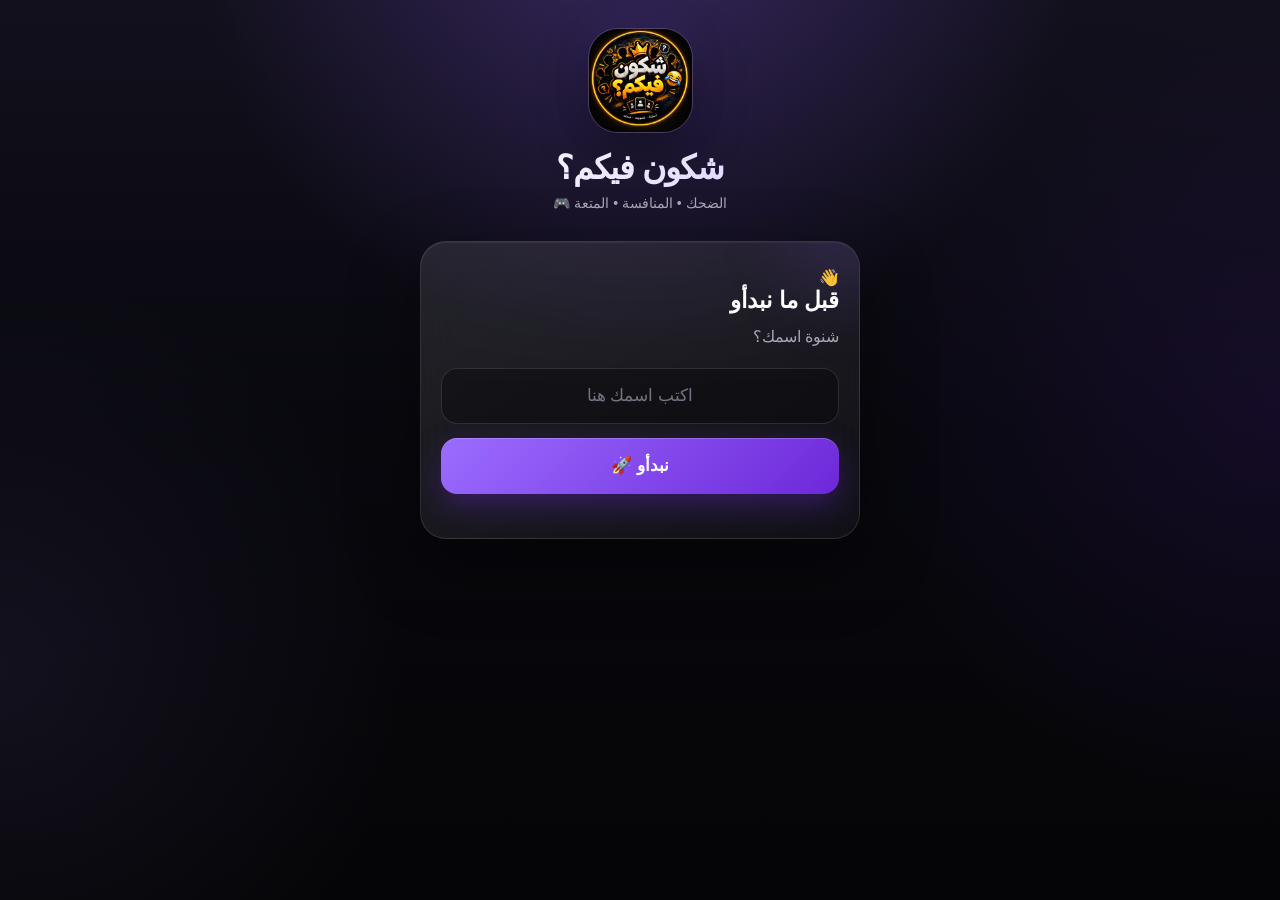
==== index.html @ 0e92b1a0 "Refactor HTML structure and improve readability" ====
<!DOCTYPE html>
<html lang="ar" dir="rtl">

<head>

  <meta charset="UTF-8">

  <meta
    name="viewport"
    content="width=device-width, initial-scale=1.0"
  >

  <meta
    name="theme-color"
    content="#080810"
  >

  <meta
    name="description"
    content="شكون فيكم؟ لعبة أسئلة وألعاب جماعية مع الأصحاب"
  >

  <title>شكون فيكم؟</title>

  <link
    rel="stylesheet"
    href="style.css"
  >

</head>


<body>

  <main class="app">


    <!-- ========================= -->
    <!-- LOGO -->
    <!-- ========================= -->

    <div class="logo-section">

      <img
        src="file_0000000082d081f5a7b777584ad64610.png"
        alt="شكون فيكم؟"
        class="app-logo"
      >

      <h1>
        شكون فيكم؟
      </h1>

      <p>
        الضحك • المنافسة • المتعة 🎮
      </p>

    </div>


    <!-- ========================= -->
    <!-- NAME SCREEN -->
    <!-- ========================= -->

    <section
      id="nameScreen"
      class="screen"
    >

      <div class="card">

        <div class="card-icon">
          👋
        </div>

        <h2>
          قبل ما نبدأو
        </h2>

        <p>
          شنوة اسمك؟
        </p>

        <input
          id="playerName"
          type="text"
          maxlength="20"
          placeholder="اكتب اسمك هنا"
          autocomplete="off"
        >

        <button
          id="continueBtn"
          class="main-btn"
        >
          نبدأو 🚀
        </button>

        <p
          id="nameMessage"
          class="message"
        ></p>

      </div>

    </section>


    <!-- ========================= -->
    <!-- HOME SCREEN -->
    <!-- ========================= -->

    <section
      id="homeScreen"
      class="screen hidden"
    >

      <div class="welcome">

        <p>
          مرحبا بيك 👋
        </p>

        <h2 id="welcomeName">
          لاعب
        </h2>

      </div>


      <div class="menu-title">

        <span>
          🎮
        </span>

        <h2>
          كيفاش تحب تلعب؟
        </h2>

      </div>


      <div class="mode-actions">


        <!-- ONLINE -->

        <button
          id="onlineBtn"
          class="mode-btn online"
        >

          <span class="mode-icon">
            🌐
          </span>

          <span class="mode-text">

            <strong>
              العب أونلاين
            </strong>

            <small>
              مع أصحابك بكود الغرفة
            </small>

          </span>

          <span class="mode-arrow">
            ←
          </span>

        </button>


        <!-- OFFLINE -->

        <button
          id="offlineBtn"
          class="mode-btn offline"
        >

          <span class="mode-icon">
            📱
          </span>

          <span class="mode-text">

            <strong>
              العب بجوال واحد
            </strong>

            <small>
              بدون إنترنت • مع أصحابك
            </small>

          </span>

          <span class="mode-arrow">
            ←
          </span>

        </button>


      </div>


      <button
        id="changeNameBtn"
        class="change-name"
      >
        ✏️ تبديل الاسم
      </button>


    </section>


    <!-- ========================= -->
    <!-- ONLINE MENU -->
    <!-- ========================= -->

    <section
      id="onlineScreen"
      class="screen hidden"
    >

      <div class="card">

        <button
          id="onlineBackBtn"
          class="back-btn"
        >
          ← رجوع
        </button>


        <div class="card-icon">
          🌐
        </div>


        <h2>
          اللعب أونلاين
        </h2>


        <p>
          اختار كيفاش تحب تلعب
        </p>


        <!-- CREATE ROOM -->

        <button
          id="createRoomBtn"
          class="main-btn online-main"
        >

          <span>
            🎮 إنشاء غرفة
          </span>

          <small>
            إنت اللي باش تدير اللعبة
          </small>

        </button>


        <!-- JOIN ROOM -->

        <button
          id="joinRoomBtn"
          class="secondary-btn"
        >

          <span>
            🚪 دخول لغرفة
          </span>

          <small>
            عندك كود الغرفة؟
          </small>

        </button>


      </div>

    </section>


    <!-- ========================= -->
    <!-- OFFLINE GAME SELECTION -->
    <!-- ========================= -->

    <section
      id="offlineScreen"
      class="screen hidden"
    >

      <div class="card game-selection">

        <button
          id="offlineBackBtn"
          class="back-btn"
        >
          ← رجوع
        </button>


        <div class="card-icon">
          🎮
        </div>


        <h2>
          اختار اللعبة
        </h2>


        <p>
          شنوة باش تلعبو اليوم؟
        </p>


        <!-- SHKOUN FIKOM -->

        <button
          id="shkounFikomBtn"
          class="game-btn game-one"
        >

          <span class="game-icon">
            ❓
          </span>

          <span class="game-info">

            <strong>
              شكون فيكم؟
            </strong>

            <small>
              أسئلة • تحديات • ضحك
            </small>

          </span>

          <span class="game-arrow">
            ←
          </span>

        </button>


        <!-- SHKOUN ANA -->

        <button
          id="shkounAnaBtn"
          class="game-btn game-two"
        >

          <span class="game-icon">
            🕵️
          </span>

          <span class="game-info">

            <strong>
              شكون أنا؟
            </strong>

            <small>
              خمن الشخصية السرية
            </small>

          </span>

          <span class="game-arrow">
            ←
          </span>

        </button>


      </div>

    </section>


    <!-- ========================= -->
    <!-- SHKOUN FIKOM PLAYERS -->
    <!-- ========================= -->

    <section
      id="playersScreen"
      class="screen hidden"
    >

      <div class="card">

        <button
          id="playersBackBtn"
          class="back-btn"
        >
          ← رجوع
        </button>


        <div class="card-icon">
          👥
        </div>


        <h2>
          عدد اللاعبين
        </h2>


        <p>
          قداش باش تلعبوا؟
        </p>


        <div class="players-grid">

          <button
            class="player-count"
            data-players="2"
          >
            2
          </button>

          <button
            class="player-count"
            data-players="3"
          >
            3
          </button>

          <button
            class="player-count"
            data-players="4"
          >
            4
          </button>

          <button
            class="player-count"
            data-players="5"
          >
            5
          </button>

          <button
            class="player-count"
            data-players="6"
          >
            6
          </button>

          <button
            class="player-count"
            data-players="7"
          >
            7
          </button>

          <button
            class="player-count"
            data-players="8"
          >
            8
          </button>

        </div>


        <p
          id="playersMessage"
          class="message"
        ></p>

      </div>

    </section>


    <!-- ========================= -->
    <!-- SHKOUN ANA -->
    <!-- ========================= -->

    <section
      id="shkounAnaScreen"
      class="screen hidden"
    >

      <div class="card">


        <!-- BACK -->

        <button
          id="shkounAnaBackBtn"
          class="back-btn"
        >
          ← رجوع
        </button>


        <div class="card-icon">
          🕵️
        </div>


        <h2>
          شكون أنا؟
        </h2>


        <p>
          لعبة لشخصين فقط
        </p>


        <!-- GAME INFO -->

        <div class="info-box">


          <div class="info-player">

            <span class="info-number">
              1
            </span>

            <strong>
              اللاعب 1
            </strong>

          </div>


          <div class="info-player">

            <span class="info-number">
              2
            </span>

            <strong>
              اللاعب 2
            </strong>

          </div>


        </div>


        <div class="game-description">

          <p>
            🕵️ كل لاعب باش تكون عندو شخصية سرية
          </p>

          <p>
            🤔 اسأل صاحبك أسئلة باش تعرف شكون إنت
          </p>

          <p>
            🏆 أول واحد يخمّن شخصيتو يربح
          </p>

        </div>


        <!-- START -->

        <button
          id="startShkounAnaBtn"
          class="main-btn"
        >
          نبدأو اللعبة 🎮
        </button>


      </div>

    </section>


    <!-- ========================= -->
    <!-- JOIN ROOM -->
    <!-- ========================= -->

    <section
      id="joinScreen"
      class="screen hidden"
    >

      <div class="card">


        <!-- BACK -->

        <button
          id="backBtn"
          class="back-btn"
        >
          ← رجوع
        </button>


        <div class="card-icon">
          🚪
        </div>


        <h2>
          دخول لغرفة
        </h2>


        <p>
          أدخل كود الغرفة اللي عطاك صاحبك
        </p>


        <!-- ROOM CODE -->

        <div class="join-form">

          <input
            id="roomCode"
            type="number"
            inputmode="numeric"
            maxlength="6"
            placeholder="مثال: 123456"
            autocomplete="off"
          >


          <button
            id="joinBtn"
            class="main-btn"
          >
            دخول للغرفة 🚀
          </button>


          <p
            id="joinMessage"
            class="message"
          ></p>

        </div>


      </div>

    </section>


  </main>


  <!-- ========================= -->
  <!-- APP JS -->
  <!-- ========================= -->

  <script
    src="app.js"
  ></script>


</body>

</html>
---- style.css ----
/* =========================================
   شكون فيكم؟ — PREMIUM STYLE
   ========================================= */

* {
  box-sizing: border-box;
  margin: 0;
  padding: 0;
}

:root {
  --bg: #07070d;
  --purple: #8b5cf6;
  --purple-dark: #6d28d9;
  --purple-light: #a78bfa;
  --text: #ffffff;
  --muted: #aaa6b8;
  --glass: rgba(255, 255, 255, 0.075);
  --border: rgba(255, 255, 255, 0.11);
}

html {
  min-height: 100%;
  background: var(--bg);
}

body {
  min-height: 100vh;
  font-family: Arial, sans-serif;
  color: var(--text);
  overflow-x: hidden;

  background:
    radial-gradient(
      circle at 50% -10%,
      rgba(139, 92, 246, 0.30),
      transparent 38%
    ),
    radial-gradient(
      circle at 100% 45%,
      rgba(109, 40, 217, 0.12),
      transparent 30%
    ),
    radial-gradient(
      circle at 0% 75%,
      rgba(167, 139, 250, 0.08),
      transparent 28%
    ),
    linear-gradient(
      180deg,
      #12101c 0%,
      #08080e 48%,
      #050507 100%
    );
}


/* =========================================
   APP CONTAINER
   ========================================= */

.app {
  position: relative;
  width: 100%;
  max-width: 480px;
  min-height: 100vh;
  margin: auto;
  padding: 28px 20px 20px;

  display: flex;
  flex-direction: column;
}


/* =========================================
   BACKGROUND LIGHTS
   ========================================= */

.app::before,
.app::after {
  content: "";
  position: fixed;
  width: 180px;
  height: 180px;
  border-radius: 50%;
  pointer-events: none;
  filter: blur(70px);
  opacity: 0.16;
  z-index: -1;
}

.app::before {
  background: #8b5cf6;
  top: 20%;
  left: -100px;
}

.app::after {
  background: #6d28d9;
  bottom: 10%;
  right: -100px;
}


/* =========================================
   LOGO
   ========================================= */

.logo-section {
  text-align: center;
  margin-bottom: 30px;
  animation: fadeDown 0.6s ease;
}

.app-logo {
  width: 105px;
  height: 105px;
  object-fit: cover;
  border-radius: 30px;

  display: block;
  margin: 0 auto 15px;

  border: 1px solid rgba(255,255,255,0.16);

  box-shadow:
    0 15px 45px rgba(0,0,0,0.55),
    0 0 35px rgba(139,92,246,0.16);

  transition: transform 0.25s ease;
}

.app-logo:hover {
  transform: translateY(-3px) scale(1.02);
}

.logo-section h1 {
  font-size: 33px;
  font-weight: 900;
  letter-spacing: -1.2px;

  background: linear-gradient(
    135deg,
    #ffffff,
    #d8ccff
  );

  -webkit-background-clip: text;
  background-clip: text;
  color: transparent;
}

.logo-section p {
  margin-top: 8px;
  color: var(--muted);
  font-size: 14px;
}


/* =========================================
   SCREENS
   ========================================= */

.screen {
  width: 100%;
  animation: fadeUp 0.45s ease;
}

.hidden {
  display: none !important;
}


/* =========================================
   CARD
   ========================================= */

.card {
  position: relative;

  background:
    linear-gradient(
      145deg,
      rgba(255,255,255,0.10),
      rgba(255,255,255,0.045)
    );

  border: 1px solid var(--border);
  border-radius: 26px;

  padding: 26px 20px;

  backdrop-filter: blur(20px);
  -webkit-backdrop-filter: blur(20px);

  box-shadow:
    0 25px 70px rgba(0,0,0,0.38),
    inset 0 1px 0 rgba(255,255,255,0.05);

  overflow: hidden;
}

.card::before {
  content: "";
  position: absolute;
  width: 120px;
  height: 120px;
  border-radius: 50%;
  background: rgba(139,92,246,0.13);
  filter: blur(35px);
  top: -60px;
  right: -50px;
}

.card h2 {
  position: relative;
  font-size: 23px;
  margin-bottom: 10px;
  font-weight: 800;
}

.card p {
  position: relative;
  color: var(--muted);
  line-height: 1.6;
  margin-bottom: 18px;
}


/* =========================================
   INPUT
   ========================================= */

input {
  width: 100%;
  height: 56px;

  border: 1px solid rgba(255,255,255,0.12);
  border-radius: 16px;

  background: rgba(0,0,0,0.30);

  color: white;

  padding: 0 16px;

  font-size: 17px;
  outline: none;
  text-align: center;

  transition:
    border-color 0.25s ease,
    box-shadow 0.25s ease,
    background 0.25s ease;
}

input::placeholder {
  color: #777382;
}

input:focus {
  border-color: rgba(139,92,246,0.8);

  background: rgba(0,0,0,0.38);

  box-shadow:
    0 0 0 4px rgba(139,92,246,0.10),
    0 0 25px rgba(139,92,246,0.12);
}


/* =========================================
   MAIN BUTTON
   ========================================= */

.main-btn {
  position: relative;

  width: 100%;
  height: 56px;

  margin-top: 14px;

  border: none;
  border-radius: 16px;

  background:
    linear-gradient(
      135deg,
      #9b6cff,
      #6d28d9
    );

  color: white;

  font-size: 17px;
  font-weight: 800;

  cursor: pointer;

  box-shadow:
    0 12px 30px rgba(109,40,217,0.35),
    inset 0 1px 0 rgba(255,255,255,0.18);

  transition:
    transform 0.18s ease,
    box-shadow 0.18s ease,
    filter 0.18s ease;

  overflow: hidden;
}

.main-btn::before {
  content: "";

  position: absolute;
  top: 0;
  left: -100%;

  width: 70%;
  height: 100%;

  background: linear-gradient(
    90deg,
    transparent,
    rgba(255,255,255,0.20),
    transparent
  );

  transform: skewX(-20deg);
  transition: left 0.6s ease;
}

.main-btn:hover::before {
  left: 130%;
}

.main-btn:hover {
  transform: translateY(-2px);

  box-shadow:
    0 16px 35px rgba(109,40,217,0.45),
    0 0 25px rgba(139,92,246,0.15);
}

.main-btn:active {
  transform: scale(0.97);
  filter: brightness(0.92);
}


/* =========================================
   MESSAGE
   ========================================= */

.message {
  text-align: center;
  margin-top: 12px;
  font-size: 14px;
  color: #c4bfd0;
}


/* =========================================
   WELCOME
   ========================================= */

.welcome {
  text-align: center;
  margin: 8px 0 28px;
}

.welcome p {
  color: var(--muted);
  margin-bottom: 6px;
  font-size: 14px;
}

.welcome h2 {
  font-size: 29px;
  font-weight: 900;

  background: linear-gradient(
    135deg,
    #ffffff,
    #c4b5fd
  );

  -webkit-background-clip: text;
  background-clip: text;
  color: transparent;
}


/* =========================================
   ACTIONS
   ========================================= */

.actions {
  display: flex;
  flex-direction: column;
  gap: 14px;
}


/* =========================================
   ACTION BUTTON
   ========================================= */

.action-btn {
  position: relative;

  width: 100%;
  min-height: 88px;

  border: none;
  border-radius: 21px;

  color: white;

  display: flex;
  align-items: center;

  gap: 16px;

  padding: 16px 18px;

  text-align: right;

  cursor: pointer;

  overflow: hidden;

  transition:
    transform 0.2s ease,
    box-shadow 0.2s ease,
    border-color 0.2s ease;
}

.action-btn::after {
  content: "";

  position: absolute;

  width: 90px;
  height: 90px;

  border-radius: 50%;

  right: -35px;
  top: -40px;

  background: rgba(255,255,255,0.08);
}


/* CREATE */

.action-btn.create {
  background:
    linear-gradient(
      135deg,
      #9567ff,
      #6d28d9
    );

  box-shadow:
    0 15px 35px rgba(109,40,217,0.30),
    inset 0 1px 0 rgba(255,255,255,0.15);
}

.action-btn.create:hover {
  transform: translateY(-3px);

  box-shadow:
    0 20px 40px rgba(109,40,217,0.40),
    0 0 30px rgba(139,92,246,0.13);
}


/* JOIN */

.action-btn.join {
  background:
    linear-gradient(
      145deg,
      rgba(255,255,255,0.095),
      rgba(255,255,255,0.045)
    );

  border: 1px solid rgba(255,255,255,0.10);

  box-shadow:
    0 12px 30px rgba(0,0,0,0.25);
}

.action-btn.join:hover {
  transform: translateY(-3px);

  border-color: rgba(139,92,246,0.35);

  box-shadow:
    0 18px 35px rgba(0,0,0,0.35),
    0 0 25px rgba(139,92,246,0.08);
}

.action-btn:active {
  transform: scale(0.98);
}


/* =========================================
   ACTION ICON
   ========================================= */

.action-icon {
  position: relative;
  z-index: 2;

  width: 52px;
  height: 52px;

  border-radius: 16px;

  background: rgba(255,255,255,0.13);

  display: flex;
  align-items: center;
  justify-content: center;

  font-size: 25px;

  flex-shrink: 0;

  border: 1px solid rgba(255,255,255,0.08);

  box-shadow:
    inset 0 1px 0 rgba(255,255,255,0.10);
}

.action-btn strong {
  position: relative;
  z-index: 2;

  display: block;

  font-size: 18px;
  margin-bottom: 5px;

  font-weight: 800;
}

.action-btn small {
  position: relative;
  z-index: 2;

  display: block;

  color: rgba(255,255,255,0.65);

  font-size: 12px;
}


/* =========================================
   CHANGE NAME
   ========================================= */

.change-name {
  display: block;

  margin: 22px auto 0;

  background: none;
  border: none;

  color: #8e899b;

  font-size: 14px;

  cursor: pointer;

  transition:
    color 0.2s ease,
    transform 0.2s ease;
}

.change-name:hover {
  color: #c4b5fd;
  transform: translateY(-1px);
}


/* =========================================
   BACK BUTTON
   ========================================= */

.back-btn {
  background: rgba(255,255,255,0.05);

  border: 1px solid rgba(255,255,255,0.07);

  color: #b0aabb;

  font-size: 14px;

  padding: 9px 14px;

  border-radius: 12px;

  margin-bottom: 20px;

  cursor: pointer;

  transition: 0.2s ease;
}

.back-btn:hover {
  color: white;

  background: rgba(255,255,255,0.08);

  border-color: rgba(139,92,246,0.25);
}


/* =========================================
   ROOM CODE
   ========================================= */

#roomCode {
  display: inline-block;

  font-size: 29px;

  letter-spacing: 8px;

  font-weight: 900;

  margin-top: 8px;

  color: #c4b5fd;

  text-shadow:
    0 0 20px rgba(139,92,246,0.35);
}


/* =========================================
   FOOTER
   ========================================= */

footer {
  margin-top: auto;

  padding-top: 35px;

  text-align: center;

  color: #555261;

  font-size: 12px;
}


/* =========================================
   ANIMATIONS
   ========================================= */

@keyframes fadeUp {
  from {
    opacity: 0;
    transform: translateY(12px);
  }

  to {
    opacity: 1;
    transform: translateY(0);
  }
}

@keyframes fadeDown {
  from {
    opacity: 0;
    transform: translateY(-12px);
  }

  to {
    opacity: 1;
    transform: translateY(0);
  }
}


/* =========================================
   SMALL PHONES
   ========================================= */

@media (max-height: 700px) {

  .app {
    padding-top: 15px;
  }

  .app-logo {
    width: 78px;
    height: 78px;
    border-radius: 23px;
    margin-bottom: 10px;
  }

  .logo-section {
    margin-bottom: 18px;
  }

  .logo-section h1 {
    font-size: 28px;
  }

  .logo-section p {
    margin-top: 5px;
  }

  .welcome {
    margin-bottom: 20px;
  }

  .action-btn {
    min-height: 78px;
  }

  footer {
    padding-top: 20px;
  }
}


/* =========================================
   VERY SMALL WIDTH
   ========================================= */

@media (max-width: 350px) {

  .app {
    padding-left: 14px;
    padding-right: 14px;
  }

  .card {
    padding: 22px 16px;
  }

  .action-btn {
    gap: 12px;
    padding: 13px;
  }

  .action-icon {
    width: 46px;
    height: 46px;
  }

  .action-btn strong {
    font-size: 16px;
  }
}


/* =========================================
   REDUCED MOTION
   ========================================= */

@media (prefers-reduced-motion: reduce) {

  *,
  *::before,
  *::after {
    animation-duration: 0.01ms !important;
    transition-duration: 0.01ms !important;
  }
  }
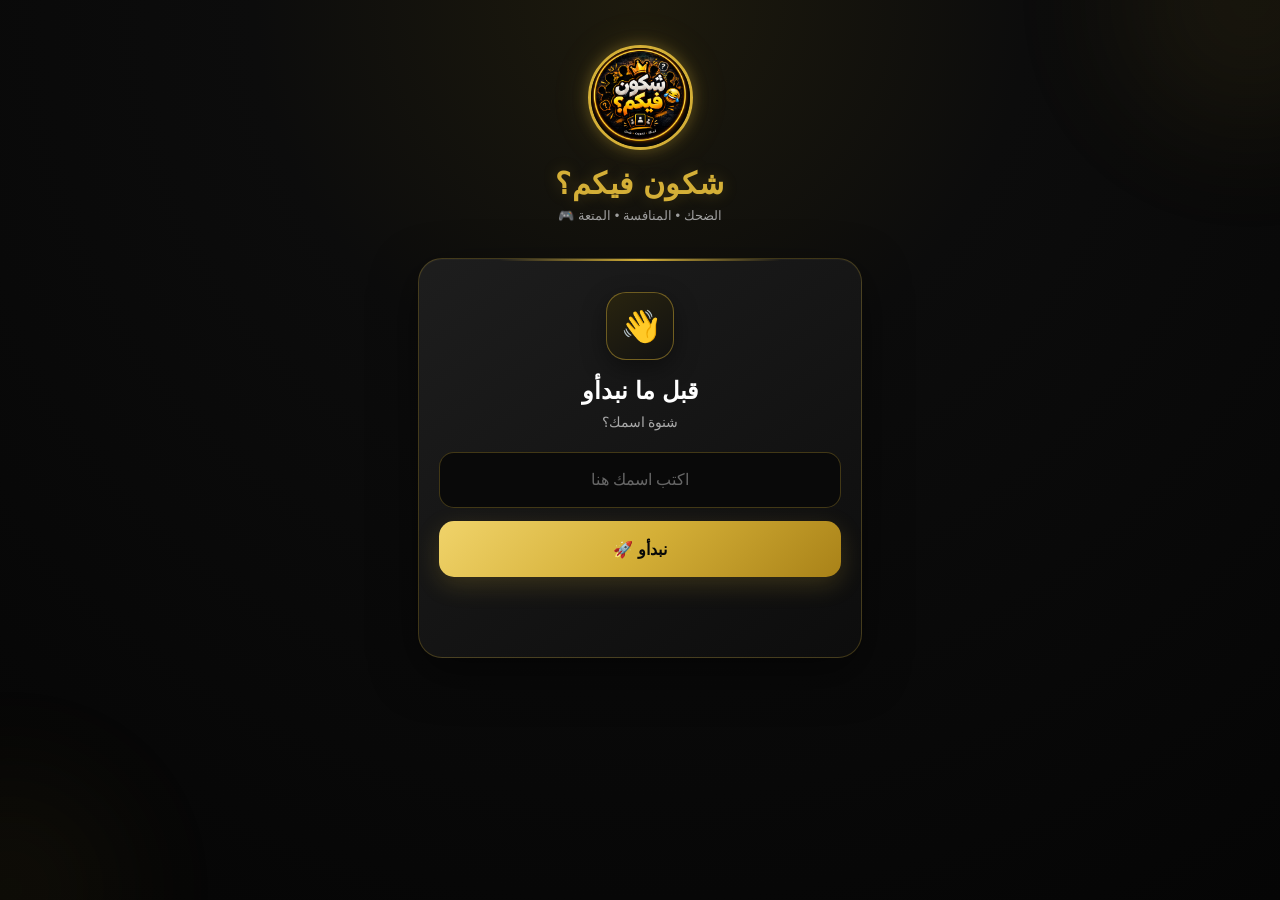
==== commit e9fb0329: "Refactor comments in index.html for clarity Updated comments for better clarity and organization in " ====
--- a/index.html
+++ b/index.html
@@ -35,9 +35,9 @@
   <main class="app">
 
 
-    <!-- ========================= -->
-    <!-- LOGO -->
-    <!-- ========================= -->
+    <!-- =========================
+         LOGO
+    ========================== -->
 
     <div class="logo-section">
 
@@ -58,9 +58,9 @@
     </div>
 
 
-    <!-- ========================= -->
-    <!-- NAME SCREEN -->
-    <!-- ========================= -->
+    <!-- =========================
+         NAME SCREEN
+    ========================== -->
 
     <section
       id="nameScreen"
@@ -92,6 +92,7 @@
         <button
           id="continueBtn"
           class="main-btn"
+          type="button"
         >
           نبدأو 🚀
         </button>
@@ -106,9 +107,9 @@
     </section>
 
 
-    <!-- ========================= -->
-    <!-- HOME SCREEN -->
-    <!-- ========================= -->
+    <!-- =========================
+         HOME
+    ========================== -->
 
     <section
       id="homeScreen"
@@ -130,9 +131,7 @@
 
       <div class="menu-title">
 
-        <span>
-          🎮
-        </span>
+        <span>🎮</span>
 
         <h2>
           كيفاش تحب تلعب؟
@@ -143,12 +142,10 @@
 
       <div class="mode-actions">
 
-
-        <!-- ONLINE -->
-
         <button
           id="onlineBtn"
           class="mode-btn online"
+          type="button"
         >
 
           <span class="mode-icon">
@@ -174,11 +171,10 @@
         </button>
 
 
-        <!-- OFFLINE -->
-
         <button
           id="offlineBtn"
           class="mode-btn offline"
+          type="button"
         >
 
           <span class="mode-icon">
@@ -203,24 +199,23 @@
 
         </button>
 
-
       </div>
 
 
       <button
         id="changeNameBtn"
         class="change-name"
+        type="button"
       >
         ✏️ تبديل الاسم
       </button>
 
-
     </section>
 
 
-    <!-- ========================= -->
-    <!-- ONLINE MENU -->
-    <!-- ========================= -->
+    <!-- =========================
+         ONLINE
+    ========================== -->
 
     <section
       id="onlineScreen"
@@ -232,31 +227,28 @@
         <button
           id="onlineBackBtn"
           class="back-btn"
+          type="button"
         >
           ← رجوع
         </button>
-
 
         <div class="card-icon">
           🌐
         </div>
-
 
         <h2>
           اللعب أونلاين
         </h2>
 
-
         <p>
           اختار كيفاش تحب تلعب
         </p>
 
 
-        <!-- CREATE ROOM -->
-
         <button
           id="createRoomBtn"
           class="main-btn online-main"
+          type="button"
         >
 
           <span>
@@ -270,11 +262,10 @@
         </button>
 
 
-        <!-- JOIN ROOM -->
-
         <button
           id="joinRoomBtn"
           class="secondary-btn"
+          type="button"
         >
 
           <span>
@@ -287,15 +278,14 @@
 
         </button>
 
-
       </div>
 
     </section>
 
 
-    <!-- ========================= -->
-    <!-- OFFLINE GAME SELECTION -->
-    <!-- ========================= -->
+    <!-- =========================
+         OFFLINE
+    ========================== -->
 
     <section
       id="offlineScreen"
@@ -307,31 +297,28 @@
         <button
           id="offlineBackBtn"
           class="back-btn"
+          type="button"
         >
           ← رجوع
         </button>
-
 
         <div class="card-icon">
           🎮
         </div>
-
 
         <h2>
           اختار اللعبة
         </h2>
 
-
         <p>
           شنوة باش تلعبو اليوم؟
         </p>
 
 
-        <!-- SHKOUN FIKOM -->
-
         <button
           id="shkounFikomBtn"
           class="game-btn game-one"
+          type="button"
         >
 
           <span class="game-icon">
@@ -357,11 +344,10 @@
         </button>
 
 
-        <!-- SHKOUN ANA -->
-
         <button
           id="shkounAnaBtn"
           class="game-btn game-two"
+          type="button"
         >
 
           <span class="game-icon">
@@ -386,15 +372,14 @@
 
         </button>
 
-
       </div>
 
     </section>
 
 
-    <!-- ========================= -->
-    <!-- SHKOUN FIKOM PLAYERS -->
-    <!-- ========================= -->
+    <!-- =========================
+         PLAYERS
+    ========================== -->
 
     <section
       id="playersScreen"
@@ -406,21 +391,19 @@
         <button
           id="playersBackBtn"
           class="back-btn"
+          type="button"
         >
           ← رجوع
         </button>
-
 
         <div class="card-icon">
           👥
         </div>
-
 
         <h2>
           عدد اللاعبين
         </h2>
 
-
         <p>
           قداش باش تلعبوا؟
         </p>
@@ -431,6 +414,7 @@
           <button
             class="player-count"
             data-players="2"
+            type="button"
           >
             2
           </button>
@@ -438,6 +422,7 @@
           <button
             class="player-count"
             data-players="3"
+            type="button"
           >
             3
           </button>
@@ -445,6 +430,7 @@
           <button
             class="player-count"
             data-players="4"
+            type="button"
           >
             4
           </button>
@@ -452,6 +438,7 @@
           <button
             class="player-count"
             data-players="5"
+            type="button"
           >
             5
           </button>
@@ -459,6 +446,7 @@
           <button
             class="player-count"
             data-players="6"
+            type="button"
           >
             6
           </button>
@@ -466,6 +454,7 @@
           <button
             class="player-count"
             data-players="7"
+            type="button"
           >
             7
           </button>
@@ -473,12 +462,12 @@
           <button
             class="player-count"
             data-players="8"
+            type="button"
           >
             8
           </button>
 
         </div>
-
 
         <p
           id="playersMessage"
@@ -490,9 +479,9 @@
     </section>
 
 
-    <!-- ========================= -->
-    <!-- SHKOUN ANA -->
-    <!-- ========================= -->
+    <!-- =========================
+         SHKOUN ANA
+    ========================== -->
 
     <section
       id="shkounAnaScreen"
@@ -501,36 +490,28 @@
 
       <div class="card">
 
-
-        <!-- BACK -->
-
         <button
           id="shkounAnaBackBtn"
           class="back-btn"
+          type="button"
         >
           ← رجوع
         </button>
-
 
         <div class="card-icon">
           🕵️
         </div>
-
 
         <h2>
           شكون أنا؟
         </h2>
 
-
         <p>
           لعبة لشخصين فقط
         </p>
 
 
-        <!-- GAME INFO -->
-
         <div class="info-box">
-
 
           <div class="info-player">
 
@@ -557,7 +538,6 @@
 
           </div>
 
-
         </div>
 
 
@@ -578,24 +558,22 @@
         </div>
 
 
-        <!-- START -->
-
         <button
           id="startShkounAnaBtn"
           class="main-btn"
+          type="button"
         >
           نبدأو اللعبة 🎮
         </button>
 
-
       </div>
 
     </section>
 
 
-    <!-- ========================= -->
-    <!-- JOIN ROOM -->
-    <!-- ========================= -->
+    <!-- =========================
+         JOIN ROOM
+    ========================== -->
 
     <section
       id="joinScreen"
@@ -604,53 +582,45 @@
 
       <div class="card">
 
-
-        <!-- BACK -->
-
         <button
           id="backBtn"
           class="back-btn"
+          type="button"
         >
           ← رجوع
         </button>
-
 
         <div class="card-icon">
           🚪
         </div>
-
 
         <h2>
           دخول لغرفة
         </h2>
 
-
         <p>
           أدخل كود الغرفة اللي عطاك صاحبك
         </p>
 
 
-        <!-- ROOM CODE -->
-
         <div class="join-form">
 
           <input
             id="roomCode"
-            type="number"
+            type="text"
             inputmode="numeric"
             maxlength="6"
             placeholder="مثال: 123456"
             autocomplete="off"
           >
 
-
           <button
             id="joinBtn"
             class="main-btn"
+            type="button"
           >
             دخول للغرفة 🚀
           </button>
-
 
           <p
             id="joinMessage"
@@ -659,7 +629,6 @@
 
         </div>
 
-
       </div>
 
     </section>
@@ -668,13 +637,187 @@
   </main>
 
 
-  <!-- ========================= -->
-  <!-- APP JS -->
-  <!-- ========================= -->
-
-  <script
-    src="app.js"
-  ></script>
+  <!-- =================================
+       JAVASCRIPT
+       مدمج داخل الصفحة مؤقتًا للتجربة
+  ================================== -->
+
+  <script>
+
+    document.addEventListener(
+      "DOMContentLoaded",
+      function () {
+
+        const nameScreen =
+          document.getElementById("nameScreen");
+
+        const homeScreen =
+          document.getElementById("homeScreen");
+
+        const playerName =
+          document.getElementById("playerName");
+
+        const welcomeName =
+          document.getElementById("welcomeName");
+
+        const continueBtn =
+          document.getElementById("continueBtn");
+
+        const nameMessage =
+          document.getElementById("nameMessage");
+
+        const changeNameBtn =
+          document.getElementById("changeNameBtn");
+
+
+        function showHome() {
+
+          const name =
+            localStorage.getItem(
+              "shkounPlayerName"
+            );
+
+          if (!name) {
+
+            nameScreen.classList.remove(
+              "hidden"
+            );
+
+            homeScreen.classList.add(
+              "hidden"
+            );
+
+            return;
+
+          }
+
+
+          welcomeName.textContent =
+            name;
+
+          nameScreen.classList.add(
+            "hidden"
+          );
+
+          homeScreen.classList.remove(
+            "hidden"
+          );
+
+        }
+
+
+        continueBtn.addEventListener(
+          "click",
+          function () {
+
+            const name =
+              playerName.value.trim();
+
+
+            if (!name) {
+
+              nameMessage.textContent =
+                "اكتب اسمك أولاً 👀";
+
+              playerName.focus();
+
+              return;
+
+            }
+
+
+            if (name.length < 2) {
+
+              nameMessage.textContent =
+                "الاسم لازم يكون حرفين على الأقل 😅";
+
+              return;
+
+            }
+
+
+            localStorage.setItem(
+              "shkounPlayerName",
+              name
+            );
+
+
+            nameMessage.textContent = "";
+
+            showHome();
+
+          }
+        );
+
+
+        playerName.addEventListener(
+          "keydown",
+          function (event) {
+
+            if (event.key === "Enter") {
+
+              continueBtn.click();
+
+            }
+
+          }
+        );
+
+
+        changeNameBtn.addEventListener(
+          "click",
+          function () {
+
+            localStorage.removeItem(
+              "shkounPlayerName"
+            );
+
+            playerName.value = "";
+
+            nameScreen.classList.remove(
+              "hidden"
+            );
+
+            homeScreen.classList.add(
+              "hidden"
+            );
+
+            playerName.focus();
+
+          }
+        );
+
+
+        /* =========================
+           START
+        ========================== */
+
+        const savedName =
+          localStorage.getItem(
+            "shkounPlayerName"
+          );
+
+
+        if (savedName) {
+
+          showHome();
+
+        } else {
+
+          nameScreen.classList.remove(
+            "hidden"
+          );
+
+          homeScreen.classList.add(
+            "hidden"
+          );
+
+        }
+
+      }
+    );
+
+  </script>
 
 
 </body>
--- a/style.css
+++ b/style.css
@@ -1,781 +1,1321 @@
-/* =========================================
-   شكون فيكم؟ — PREMIUM STYLE
-   ========================================= */
+/* =====================================
+   شكون فيكم؟
+   STYLE.CSS
+   BLACK & GOLD
+   MOBILE FIRST
+===================================== */
+
+
+/* =====================================
+   RESET
+===================================== */
 
 * {
-  box-sizing: border-box;
   margin: 0;
   padding: 0;
-}
-
-:root {
-  --bg: #07070d;
-  --purple: #8b5cf6;
-  --purple-dark: #6d28d9;
-  --purple-light: #a78bfa;
-  --text: #ffffff;
-  --muted: #aaa6b8;
-  --glass: rgba(255, 255, 255, 0.075);
-  --border: rgba(255, 255, 255, 0.11);
-}
+  box-sizing: border-box;
+}
+
 
 html {
   min-height: 100%;
-  background: var(--bg);
-}
+}
+
 
 body {
   min-height: 100vh;
-  font-family: Arial, sans-serif;
-  color: var(--text);
+
+  font-family:
+    "Arial",
+    "Tahoma",
+    sans-serif;
+
+  background:
+    radial-gradient(
+      circle at top,
+      #1d1a0d 0%,
+      #0c0c0c 35%,
+      #050505 100%
+    );
+
+  color: #ffffff;
+
+  direction: rtl;
+
   overflow-x: hidden;
-
-  background:
-    radial-gradient(
-      circle at 50% -10%,
-      rgba(139, 92, 246, 0.30),
-      transparent 38%
-    ),
-    radial-gradient(
-      circle at 100% 45%,
-      rgba(109, 40, 217, 0.12),
-      transparent 30%
-    ),
-    radial-gradient(
-      circle at 0% 75%,
-      rgba(167, 139, 250, 0.08),
-      transparent 28%
-    ),
-    linear-gradient(
-      180deg,
-      #12101c 0%,
-      #08080e 48%,
-      #050507 100%
-    );
-}
-
-
-/* =========================================
-   APP CONTAINER
-   ========================================= */
+}
+
+
+/* =====================================
+   APP
+===================================== */
 
 .app {
-  position: relative;
+
   width: 100%;
   max-width: 480px;
+
   min-height: 100vh;
-  margin: auto;
-  padding: 28px 20px 20px;
-
-  display: flex;
-  flex-direction: column;
-}
-
-
-/* =========================================
-   BACKGROUND LIGHTS
-   ========================================= */
-
-.app::before,
+
+  margin: 0 auto;
+
+  padding:
+    24px
+    18px
+    35px;
+
+  position: relative;
+}
+
+
+/* =====================================
+   GOLD GLOW
+===================================== */
+
+.app::before {
+
+  content: "";
+
+  position: fixed;
+
+  width: 260px;
+  height: 260px;
+
+  top: -130px;
+  right: -100px;
+
+  background: #d4af37;
+
+  opacity: 0.08;
+
+  filter: blur(70px);
+
+  border-radius: 50%;
+
+  pointer-events: none;
+}
+
+
 .app::after {
+
   content: "";
+
   position: fixed;
-  width: 180px;
-  height: 180px;
+
+  width: 220px;
+  height: 220px;
+
+  bottom: -100px;
+  left: -100px;
+
+  background: #d4af37;
+
+  opacity: 0.06;
+
+  filter: blur(70px);
+
   border-radius: 50%;
+
   pointer-events: none;
-  filter: blur(70px);
-  opacity: 0.16;
-  z-index: -1;
-}
-
-.app::before {
-  background: #8b5cf6;
-  top: 20%;
-  left: -100px;
-}
-
-.app::after {
-  background: #6d28d9;
-  bottom: 10%;
-  right: -100px;
-}
-
-
-/* =========================================
-   LOGO
-   ========================================= */
+}
+
+
+/* =====================================
+   LOGO SECTION
+===================================== */
 
 .logo-section {
+
   text-align: center;
-  margin-bottom: 30px;
-  animation: fadeDown 0.6s ease;
-}
+
+  margin-bottom: 28px;
+
+  position: relative;
+
+  z-index: 2;
+}
+
 
 .app-logo {
+
   width: 105px;
   height: 105px;
+
   object-fit: cover;
-  border-radius: 30px;
-
-  display: block;
-  margin: 0 auto 15px;
-
-  border: 1px solid rgba(255,255,255,0.16);
+
+  border-radius: 50%;
+
+  border: 3px solid #d4af37;
 
   box-shadow:
-    0 15px 45px rgba(0,0,0,0.55),
-    0 0 35px rgba(139,92,246,0.16);
-
-  transition: transform 0.25s ease;
-}
-
-.app-logo:hover {
-  transform: translateY(-3px) scale(1.02);
-}
+    0 0 15px rgba(212, 175, 55, 0.35),
+    0 0 40px rgba(212, 175, 55, 0.12);
+
+  margin-bottom: 12px;
+}
+
 
 .logo-section h1 {
-  font-size: 33px;
+
+  font-size: 30px;
+
   font-weight: 900;
-  letter-spacing: -1.2px;
-
-  background: linear-gradient(
-    135deg,
-    #ffffff,
-    #d8ccff
-  );
-
-  -webkit-background-clip: text;
-  background-clip: text;
-  color: transparent;
-}
+
+  color: #d4af37;
+
+  letter-spacing: 0.5px;
+
+  text-shadow:
+    0 0 15px rgba(212, 175, 55, 0.25);
+}
+
 
 .logo-section p {
-  margin-top: 8px;
-  color: var(--muted);
-  font-size: 14px;
-}
-
-
-/* =========================================
-   SCREENS
-   ========================================= */
+
+  margin-top: 7px;
+
+  color: #9f9f9f;
+
+  font-size: 13px;
+}
+
+
+/* =====================================
+   SCREEN
+===================================== */
 
 .screen {
+
   width: 100%;
-  animation: fadeUp 0.45s ease;
-}
+
+  animation:
+    screenIn
+    0.3s
+    ease;
+}
+
 
 .hidden {
+
   display: none !important;
 }
 
 
-/* =========================================
+@keyframes screenIn {
+
+  from {
+
+    opacity: 0;
+
+    transform:
+      translateY(10px);
+
+  }
+
+  to {
+
+    opacity: 1;
+
+    transform:
+      translateY(0);
+
+  }
+
+}
+
+
+/* =====================================
    CARD
-   ========================================= */
+===================================== */
 
 .card {
-  position: relative;
+
+  width: 100%;
 
   background:
     linear-gradient(
       145deg,
-      rgba(255,255,255,0.10),
-      rgba(255,255,255,0.045)
+      rgba(30, 30, 30, 0.98),
+      rgba(13, 13, 13, 0.98)
     );
 
-  border: 1px solid var(--border);
-  border-radius: 26px;
-
-  padding: 26px 20px;
-
-  backdrop-filter: blur(20px);
-  -webkit-backdrop-filter: blur(20px);
+  border: 1px solid
+    rgba(212, 175, 55, 0.25);
+
+  border-radius: 24px;
+
+  padding: 28px 20px;
 
   box-shadow:
-    0 25px 70px rgba(0,0,0,0.38),
-    inset 0 1px 0 rgba(255,255,255,0.05);
-
-  overflow: hidden;
-}
+    0 15px 45px
+    rgba(0, 0, 0, 0.5),
+
+    inset 0 1px 0
+    rgba(255, 255, 255, 0.03);
+
+  position: relative;
+}
+
+
+/* =====================================
+   CARD GOLD LINE
+===================================== */
 
 .card::before {
+
   content: "";
+
   position: absolute;
-  width: 120px;
-  height: 120px;
-  border-radius: 50%;
-  background: rgba(139,92,246,0.13);
-  filter: blur(35px);
-  top: -60px;
-  right: -50px;
-}
+
+  top: 0;
+  left: 18%;
+  right: 18%;
+
+  height: 2px;
+
+  background:
+    linear-gradient(
+      90deg,
+      transparent,
+      #d4af37,
+      transparent
+    );
+
+  border-radius: 10px;
+}
+
+
+/* =====================================
+   CARD ICON
+===================================== */
+
+.card-icon {
+
+  width: 68px;
+  height: 68px;
+
+  margin: 5px auto 17px;
+
+  display: flex;
+
+  align-items: center;
+  justify-content: center;
+
+  border-radius: 20px;
+
+  background:
+    linear-gradient(
+      145deg,
+      #29240f,
+      #111111
+    );
+
+  border: 1px solid
+    rgba(212, 175, 55, 0.45);
+
+  font-size: 31px;
+
+  box-shadow:
+    0 8px 25px
+    rgba(0, 0, 0, 0.4);
+}
+
+
+/* =====================================
+   CARD TITLES
+===================================== */
 
 .card h2 {
-  position: relative;
-  font-size: 23px;
-  margin-bottom: 10px;
+
+  text-align: center;
+
+  font-size: 24px;
+
   font-weight: 800;
-}
-
-.card p {
-  position: relative;
-  color: var(--muted);
-  line-height: 1.6;
-  margin-bottom: 18px;
-}
-
-
-/* =========================================
+
+  color: #ffffff;
+
+  margin-bottom: 9px;
+}
+
+
+.card > p {
+
+  text-align: center;
+
+  color: #a8a8a8;
+
+  font-size: 14px;
+
+  margin-bottom: 22px;
+}
+
+
+/* =====================================
    INPUT
-   ========================================= */
+===================================== */
 
 input {
+
   width: 100%;
+
   height: 56px;
 
-  border: 1px solid rgba(255,255,255,0.12);
-  border-radius: 16px;
-
-  background: rgba(0,0,0,0.30);
-
-  color: white;
-
-  padding: 0 16px;
-
-  font-size: 17px;
+  padding: 0 18px;
+
+  border-radius: 15px;
+
+  border: 1px solid
+    rgba(212, 175, 55, 0.28);
+
+  background: #090909;
+
+  color: #ffffff;
+
   outline: none;
+
+  font-size: 16px;
+
   text-align: center;
 
   transition:
-    border-color 0.25s ease,
-    box-shadow 0.25s ease,
-    background 0.25s ease;
-}
+    0.25s ease;
+
+  margin-bottom: 13px;
+}
+
 
 input::placeholder {
-  color: #777382;
-}
+
+  color: #666666;
+}
+
 
 input:focus {
-  border-color: rgba(139,92,246,0.8);
-
-  background: rgba(0,0,0,0.38);
+
+  border-color: #d4af37;
 
   box-shadow:
-    0 0 0 4px rgba(139,92,246,0.10),
-    0 0 25px rgba(139,92,246,0.12);
-}
-
-
-/* =========================================
+    0 0 0 3px
+    rgba(212, 175, 55, 0.10),
+
+    0 0 18px
+    rgba(212, 175, 55, 0.12);
+}
+
+
+/* =====================================
    MAIN BUTTON
-   ========================================= */
+===================================== */
 
 .main-btn {
-  position: relative;
 
   width: 100%;
-  height: 56px;
-
-  margin-top: 14px;
+
+  min-height: 56px;
 
   border: none;
-  border-radius: 16px;
+
+  border-radius: 15px;
 
   background:
     linear-gradient(
       135deg,
-      #9b6cff,
-      #6d28d9
+      #f0d36a,
+      #d4af37,
+      #a98218
     );
 
-  color: white;
-
-  font-size: 17px;
-  font-weight: 800;
+  color: #080808;
+
+  font-size: 16px;
+
+  font-weight: 900;
 
   cursor: pointer;
 
   box-shadow:
-    0 12px 30px rgba(109,40,217,0.35),
-    inset 0 1px 0 rgba(255,255,255,0.18);
+    0 8px 25px
+    rgba(212, 175, 55, 0.20);
 
   transition:
     transform 0.18s ease,
     box-shadow 0.18s ease,
     filter 0.18s ease;
 
-  overflow: hidden;
-}
-
-.main-btn::before {
-  content: "";
-
-  position: absolute;
-  top: 0;
-  left: -100%;
-
-  width: 70%;
-  height: 100%;
-
-  background: linear-gradient(
-    90deg,
-    transparent,
-    rgba(255,255,255,0.20),
-    transparent
-  );
-
-  transform: skewX(-20deg);
-  transition: left 0.6s ease;
-}
-
-.main-btn:hover::before {
-  left: 130%;
-}
+  display: flex;
+
+  flex-direction: column;
+
+  align-items: center;
+
+  justify-content: center;
+
+  gap: 3px;
+}
+
 
 .main-btn:hover {
-  transform: translateY(-2px);
+
+  filter: brightness(1.08);
 
   box-shadow:
-    0 16px 35px rgba(109,40,217,0.45),
-    0 0 25px rgba(139,92,246,0.15);
-}
+    0 10px 30px
+    rgba(212, 175, 55, 0.30);
+}
+
 
 .main-btn:active {
+
   transform: scale(0.97);
-  filter: brightness(0.92);
-}
-
-
-/* =========================================
-   MESSAGE
-   ========================================= */
-
-.message {
+}
+
+
+/* =====================================
+   BUTTON SMALL TEXT
+===================================== */
+
+.main-btn small {
+
+  font-size: 11px;
+
+  font-weight: 600;
+
+  opacity: 0.65;
+}
+
+
+/* =====================================
+   SECONDARY BUTTON
+===================================== */
+
+.secondary-btn {
+
+  width: 100%;
+
+  min-height: 56px;
+
+  margin-top: 12px;
+
+  border-radius: 15px;
+
+  border: 1px solid
+    rgba(212, 175, 55, 0.30);
+
+  background:
+    rgba(255, 255, 255, 0.035);
+
+  color: #ffffff;
+
+  font-size: 16px;
+
+  font-weight: 800;
+
+  cursor: pointer;
+
+  display: flex;
+
+  flex-direction: column;
+
+  align-items: center;
+
+  justify-content: center;
+
+  gap: 3px;
+
+  transition:
+    0.2s ease;
+}
+
+
+.secondary-btn small {
+
+  font-size: 11px;
+
+  color: #858585;
+
+  font-weight: 500;
+}
+
+
+.secondary-btn:hover {
+
+  background:
+    rgba(212, 175, 55, 0.08);
+
+  border-color:
+    rgba(212, 175, 55, 0.55);
+}
+
+
+.secondary-btn:active {
+
+  transform: scale(0.97);
+}
+
+
+/* =====================================
+   BACK BUTTON
+===================================== */
+
+.back-btn {
+
+  border: none;
+
+  background: transparent;
+
+  color: #aaa;
+
+  font-size: 14px;
+
+  font-weight: 700;
+
+  cursor: pointer;
+
+  padding: 5px 0;
+
+  margin-bottom: 18px;
+
+  transition: 0.2s ease;
+}
+
+
+.back-btn:hover {
+
+  color: #d4af37;
+}
+
+
+/* =====================================
+   WELCOME
+===================================== */
+
+.welcome {
+
   text-align: center;
-  margin-top: 12px;
+
+  margin:
+    8px
+    0
+    28px;
+}
+
+
+.welcome p {
+
+  color: #858585;
+
   font-size: 14px;
-  color: #c4bfd0;
-}
-
-
-/* =========================================
-   WELCOME
-   ========================================= */
-
-.welcome {
-  text-align: center;
-  margin: 8px 0 28px;
-}
-
-.welcome p {
-  color: var(--muted);
-  margin-bottom: 6px;
-  font-size: 14px;
-}
+
+  margin-bottom: 4px;
+}
+
 
 .welcome h2 {
-  font-size: 29px;
+
+  color: #d4af37;
+
+  font-size: 27px;
+
   font-weight: 900;
 
-  background: linear-gradient(
-    135deg,
-    #ffffff,
-    #c4b5fd
-  );
-
-  -webkit-background-clip: text;
-  background-clip: text;
-  color: transparent;
-}
-
-
-/* =========================================
-   ACTIONS
-   ========================================= */
-
-.actions {
+  overflow-wrap: anywhere;
+
+  text-shadow:
+    0 0 15px
+    rgba(212, 175, 55, 0.18);
+}
+
+
+/* =====================================
+   MENU TITLE
+===================================== */
+
+.menu-title {
+
   display: flex;
+
+  align-items: center;
+
+  justify-content: center;
+
+  gap: 9px;
+
+  margin-bottom: 18px;
+}
+
+
+.menu-title span {
+
+  font-size: 21px;
+}
+
+
+.menu-title h2 {
+
+  font-size: 18px;
+
+  color: #dddddd;
+
+  font-weight: 800;
+}
+
+
+/* =====================================
+   MODE ACTIONS
+===================================== */
+
+.mode-actions {
+
+  display: flex;
+
   flex-direction: column;
+
+  gap: 13px;
+}
+
+
+/* =====================================
+   MODE BUTTON
+===================================== */
+
+.mode-btn {
+
+  width: 100%;
+
+  min-height: 92px;
+
+  border-radius: 20px;
+
+  border: 1px solid
+    rgba(212, 175, 55, 0.22);
+
+  background:
+    linear-gradient(
+      145deg,
+      #1b1b1b,
+      #0c0c0c
+    );
+
+  color: #ffffff;
+
+  cursor: pointer;
+
+  display: flex;
+
+  align-items: center;
+
   gap: 14px;
-}
-
-
-/* =========================================
-   ACTION BUTTON
-   ========================================= */
-
-.action-btn {
-  position: relative;
-
-  width: 100%;
-  min-height: 88px;
-
-  border: none;
-  border-radius: 21px;
-
-  color: white;
-
-  display: flex;
-  align-items: center;
-
-  gap: 16px;
-
-  padding: 16px 18px;
+
+  padding: 15px;
 
   text-align: right;
-
-  cursor: pointer;
-
-  overflow: hidden;
 
   transition:
     transform 0.2s ease,
-    box-shadow 0.2s ease,
-    border-color 0.2s ease;
-}
-
-.action-btn::after {
-  content: "";
-
-  position: absolute;
-
-  width: 90px;
-  height: 90px;
-
-  border-radius: 50%;
-
-  right: -35px;
-  top: -40px;
-
-  background: rgba(255,255,255,0.08);
-}
-
-
-/* CREATE */
-
-.action-btn.create {
-  background:
-    linear-gradient(
-      135deg,
-      #9567ff,
-      #6d28d9
-    );
+    border-color 0.2s ease,
+    box-shadow 0.2s ease;
+}
+
+
+.mode-btn:hover {
+
+  transform:
+    translateY(-2px);
+
+  border-color:
+    rgba(212, 175, 55, 0.55);
 
   box-shadow:
-    0 15px 35px rgba(109,40,217,0.30),
-    inset 0 1px 0 rgba(255,255,255,0.15);
-}
-
-.action-btn.create:hover {
-  transform: translateY(-3px);
-
-  box-shadow:
-    0 20px 40px rgba(109,40,217,0.40),
-    0 0 30px rgba(139,92,246,0.13);
-}
-
-
-/* JOIN */
-
-.action-btn.join {
+    0 10px 25px
+    rgba(0, 0, 0, 0.35);
+}
+
+
+.mode-btn:active {
+
+  transform:
+    scale(0.98);
+}
+
+
+/* =====================================
+   MODE ICON
+===================================== */
+
+.mode-icon {
+
+  min-width: 57px;
+  height: 57px;
+
+  border-radius: 17px;
+
+  display: flex;
+
+  align-items: center;
+  justify-content: center;
+
+  font-size: 26px;
+
+  background:
+    #151515;
+
+  border: 1px solid
+    rgba(212, 175, 55, 0.25);
+}
+
+
+/* =====================================
+   MODE TEXT
+===================================== */
+
+.mode-text {
+
+  flex: 1;
+
+  display: flex;
+
+  flex-direction: column;
+
+  gap: 5px;
+}
+
+
+.mode-text strong {
+
+  font-size: 16px;
+
+  font-weight: 900;
+}
+
+
+.mode-text small {
+
+  color: #858585;
+
+  font-size: 11px;
+
+  line-height: 1.5;
+}
+
+
+/* =====================================
+   MODE ARROW
+===================================== */
+
+.mode-arrow {
+
+  color: #d4af37;
+
+  font-size: 21px;
+
+  font-weight: bold;
+}
+
+
+/* =====================================
+   CHANGE NAME
+===================================== */
+
+.change-name {
+
+  display: block;
+
+  margin:
+    23px
+    auto
+    0;
+
+  border: none;
+
+  background: transparent;
+
+  color: #777;
+
+  font-size: 13px;
+
+  cursor: pointer;
+
+  transition: 0.2s ease;
+}
+
+
+.change-name:hover {
+
+  color: #d4af37;
+}
+
+
+/* =====================================
+   ONLINE MAIN
+===================================== */
+
+.online-main {
+
+  margin-top: 5px;
+}
+
+
+/* =====================================
+   GAME SELECTION
+===================================== */
+
+.game-selection {
+
+  padding-bottom: 23px;
+}
+
+
+/* =====================================
+   GAME BUTTON
+===================================== */
+
+.game-btn {
+
+  width: 100%;
+
+  min-height: 83px;
+
+  margin-bottom: 12px;
+
+  padding: 12px 14px;
+
+  border-radius: 18px;
+
+  border: 1px solid
+    rgba(212, 175, 55, 0.22);
+
   background:
     linear-gradient(
       145deg,
-      rgba(255,255,255,0.095),
-      rgba(255,255,255,0.045)
+      #1a1a1a,
+      #0d0d0d
     );
 
-  border: 1px solid rgba(255,255,255,0.10);
+  color: #ffffff;
+
+  cursor: pointer;
+
+  display: flex;
+
+  align-items: center;
+
+  gap: 12px;
+
+  text-align: right;
+
+  transition:
+    0.2s ease;
+}
+
+
+.game-btn:hover {
+
+  border-color:
+    rgba(212, 175, 55, 0.55);
+
+  transform:
+    translateY(-2px);
 
   box-shadow:
-    0 12px 30px rgba(0,0,0,0.25);
-}
-
-.action-btn.join:hover {
-  transform: translateY(-3px);
-
-  border-color: rgba(139,92,246,0.35);
-
-  box-shadow:
-    0 18px 35px rgba(0,0,0,0.35),
-    0 0 25px rgba(139,92,246,0.08);
-}
-
-.action-btn:active {
-  transform: scale(0.98);
-}
-
-
-/* =========================================
-   ACTION ICON
-   ========================================= */
-
-.action-icon {
-  position: relative;
-  z-index: 2;
+    0 8px 25px
+    rgba(0, 0, 0, 0.35);
+}
+
+
+.game-btn:active {
+
+  transform:
+    scale(0.98);
+}
+
+
+/* =====================================
+   GAME ICON
+===================================== */
+
+.game-icon {
 
   width: 52px;
   height: 52px;
 
-  border-radius: 16px;
-
-  background: rgba(255,255,255,0.13);
+  min-width: 52px;
 
   display: flex;
+
   align-items: center;
   justify-content: center;
 
-  font-size: 25px;
-
-  flex-shrink: 0;
-
-  border: 1px solid rgba(255,255,255,0.08);
-
-  box-shadow:
-    inset 0 1px 0 rgba(255,255,255,0.10);
-}
-
-.action-btn strong {
-  position: relative;
-  z-index: 2;
-
-  display: block;
-
-  font-size: 18px;
+  border-radius: 15px;
+
+  background:
+    #171717;
+
+  border: 1px solid
+    rgba(212, 175, 55, 0.22);
+
+  font-size: 24px;
+}
+
+
+/* =====================================
+   GAME INFO
+===================================== */
+
+.game-info {
+
+  flex: 1;
+
+  display: flex;
+
+  flex-direction: column;
+
+  gap: 5px;
+}
+
+
+.game-info strong {
+
+  font-size: 16px;
+
+  font-weight: 900;
+
+  color: #ffffff;
+}
+
+
+.game-info small {
+
+  color: #808080;
+
+  font-size: 11px;
+}
+
+
+/* =====================================
+   GAME ARROW
+===================================== */
+
+.game-arrow {
+
+  color: #d4af37;
+
+  font-size: 20px;
+}
+
+
+/* =====================================
+   PLAYERS GRID
+===================================== */
+
+.players-grid {
+
+  display: grid;
+
+  grid-template-columns:
+    repeat(4, 1fr);
+
+  gap: 10px;
+
+  margin-top: 5px;
+}
+
+
+.player-count {
+
+  height: 58px;
+
+  border-radius: 15px;
+
+  border: 1px solid
+    rgba(212, 175, 55, 0.25);
+
+  background:
+    #111111;
+
+  color: #ffffff;
+
+  font-size: 20px;
+
+  font-weight: 900;
+
+  cursor: pointer;
+
+  transition:
+    0.2s ease;
+}
+
+
+.player-count:hover {
+
+  background:
+    #27200c;
+
+  border-color:
+    #d4af37;
+
+  color: #d4af37;
+
+  transform:
+    translateY(-2px);
+}
+
+
+.player-count:active {
+
+  transform:
+    scale(0.95);
+}
+
+
+/* =====================================
+   INFO BOX
+===================================== */
+
+.info-box {
+
+  width: 100%;
+
+  display: flex;
+
+  flex-direction: column;
+
+  gap: 10px;
+
+  margin:
+    20px
+    0;
+}
+
+
+.info-player {
+
+  display: flex;
+
+  align-items: center;
+
+  gap: 12px;
+
+  background:
+    rgba(255, 255, 255, 0.035);
+
+  border: 1px solid
+    rgba(212, 175, 55, 0.16);
+
+  border-radius: 14px;
+
+  padding: 12px 14px;
+
+  color: #dddddd;
+}
+
+
+.info-number {
+
+  width: 36px;
+  height: 36px;
+
+  min-width: 36px;
+
+  display: flex;
+
+  align-items: center;
+  justify-content: center;
+
+  border-radius: 11px;
+
+  background:
+    #25200d;
+
+  border: 1px solid
+    rgba(212, 175, 55, 0.35);
+
+  color: #d4af37;
+
+  font-weight: 900;
+}
+
+
+/* =====================================
+   GAME DESCRIPTION
+===================================== */
+
+.game-description {
+
+  background:
+    rgba(255, 255, 255, 0.025);
+
+  border-radius: 16px;
+
+  padding: 15px;
+
+  margin-bottom: 18px;
+
+  border:
+    1px solid
+    rgba(255, 255, 255, 0.05);
+}
+
+
+.game-description p {
+
+  color: #a5a5a5;
+
+  font-size: 12px;
+
+  line-height: 1.8;
+
   margin-bottom: 5px;
 
-  font-weight: 800;
-}
-
-.action-btn small {
-  position: relative;
-  z-index: 2;
-
-  display: block;
-
-  color: rgba(255,255,255,0.65);
-
-  font-size: 12px;
-}
-
-
-/* =========================================
-   CHANGE NAME
-   ========================================= */
-
-.change-name {
-  display: block;
-
-  margin: 22px auto 0;
-
-  background: none;
-  border: none;
-
-  color: #8e899b;
-
-  font-size: 14px;
-
-  cursor: pointer;
-
-  transition:
-    color 0.2s ease,
-    transform 0.2s ease;
-}
-
-.change-name:hover {
-  color: #c4b5fd;
-  transform: translateY(-1px);
-}
-
-
-/* =========================================
-   BACK BUTTON
-   ========================================= */
-
-.back-btn {
-  background: rgba(255,255,255,0.05);
-
-  border: 1px solid rgba(255,255,255,0.07);
-
-  color: #b0aabb;
-
-  font-size: 14px;
-
-  padding: 9px 14px;
-
-  border-radius: 12px;
-
-  margin-bottom: 20px;
-
-  cursor: pointer;
-
-  transition: 0.2s ease;
-}
-
-.back-btn:hover {
-  color: white;
-
-  background: rgba(255,255,255,0.08);
-
-  border-color: rgba(139,92,246,0.25);
-}
-
-
-/* =========================================
-   ROOM CODE
-   ========================================= */
+  text-align: right;
+}
+
+
+.game-description p:last-child {
+
+  margin-bottom: 0;
+}
+
+
+/* =====================================
+   JOIN FORM
+===================================== */
+
+.join-form {
+
+  margin-top: 5px;
+}
+
 
 #roomCode {
-  display: inline-block;
-
-  font-size: 29px;
-
-  letter-spacing: 8px;
+
+  direction: ltr;
+
+  letter-spacing: 5px;
+
+  font-size: 22px;
 
   font-weight: 900;
-
-  margin-top: 8px;
-
-  color: #c4b5fd;
-
-  text-shadow:
-    0 0 20px rgba(139,92,246,0.35);
-}
-
-
-/* =========================================
-   FOOTER
-   ========================================= */
-
-footer {
-  margin-top: auto;
-
-  padding-top: 35px;
-
-  text-align: center;
-
-  color: #555261;
-
-  font-size: 12px;
-}
-
-
-/* =========================================
-   ANIMATIONS
-   ========================================= */
-
-@keyframes fadeUp {
-  from {
-    opacity: 0;
-    transform: translateY(12px);
+}
+
+
+#joinBtn {
+
+  margin-top: 2px;
+}
+
+
+/* =====================================
+   MESSAGE
+===================================== */
+
+.message {
+
+  min-height: 20px;
+
+  margin-top: 10px;
+
+  color: #d4af37 !important;
+
+  font-size: 12px !important;
+
+  text-align: center !important;
+
+  line-height: 1.6;
+}
+
+
+/* =====================================
+   MOBILE SMALL
+===================================== */
+
+@media (max-width: 360px) {
+
+  .app {
+
+    padding:
+      18px
+      13px
+      30px;
   }
 
-  to {
-    opacity: 1;
-    transform: translateY(0);
+
+  .app-logo {
+
+    width: 88px;
+    height: 88px;
   }
-}
-
-@keyframes fadeDown {
-  from {
-    opacity: 0;
-    transform: translateY(-12px);
+
+
+  .logo-section h1 {
+
+    font-size: 26px;
   }
 
-  to {
-    opacity: 1;
-    transform: translateY(0);
+
+  .card {
+
+    padding:
+      24px
+      15px;
   }
-}
-
-
-/* =========================================
-   SMALL PHONES
-   ========================================= */
-
-@media (max-height: 700px) {
+
+
+  .mode-btn {
+
+    min-height: 84px;
+
+    padding: 12px;
+  }
+
+
+  .mode-icon {
+
+    min-width: 50px;
+    height: 50px;
+
+    font-size: 23px;
+  }
+
+
+  .mode-text strong {
+
+    font-size: 14px;
+  }
+
+
+  .game-btn {
+
+    padding: 10px;
+  }
+
+
+  .game-icon {
+
+    width: 47px;
+    height: 47px;
+
+    min-width: 47px;
+  }
+
+}
+
+
+/* =====================================
+   TABLET / LARGE
+===================================== */
+
+@media (min-width: 600px) {
 
   .app {
-    padding-top: 15px;
+
+    padding-top: 45px;
   }
 
-  .app-logo {
-    width: 78px;
-    height: 78px;
-    border-radius: 23px;
-    margin-bottom: 10px;
+
+  .logo-section {
+
+    margin-bottom: 35px;
   }
 
-  .logo-section {
-    margin-bottom: 18px;
-  }
-
-  .logo-section h1 {
-    font-size: 28px;
-  }
-
-  .logo-section p {
-    margin-top: 5px;
-  }
-
-  .welcome {
-    margin-bottom: 20px;
-  }
-
-  .action-btn {
-    min-height: 78px;
-  }
-
-  footer {
-    padding-top: 20px;
-  }
-}
-
-
-/* =========================================
-   VERY SMALL WIDTH
-   ========================================= */
-
-@media (max-width: 350px) {
-
-  .app {
-    padding-left: 14px;
-    padding-right: 14px;
-  }
-
-  .card {
-    padding: 22px 16px;
-  }
-
-  .action-btn {
-    gap: 12px;
-    padding: 13px;
-  }
-
-  .action-icon {
-    width: 46px;
-    height: 46px;
-  }
-
-  .action-btn strong {
-    font-size: 16px;
-  }
-}
-
-
-/* =========================================
-   REDUCED MOTION
-   ========================================= */
-
-@media (prefers-reduced-motion: reduce) {
-
-  *,
-  *::before,
-  *::after {
-    animation-duration: 0.01ms !important;
-    transition-duration: 0.01ms !important;
-  }
-  }
+}
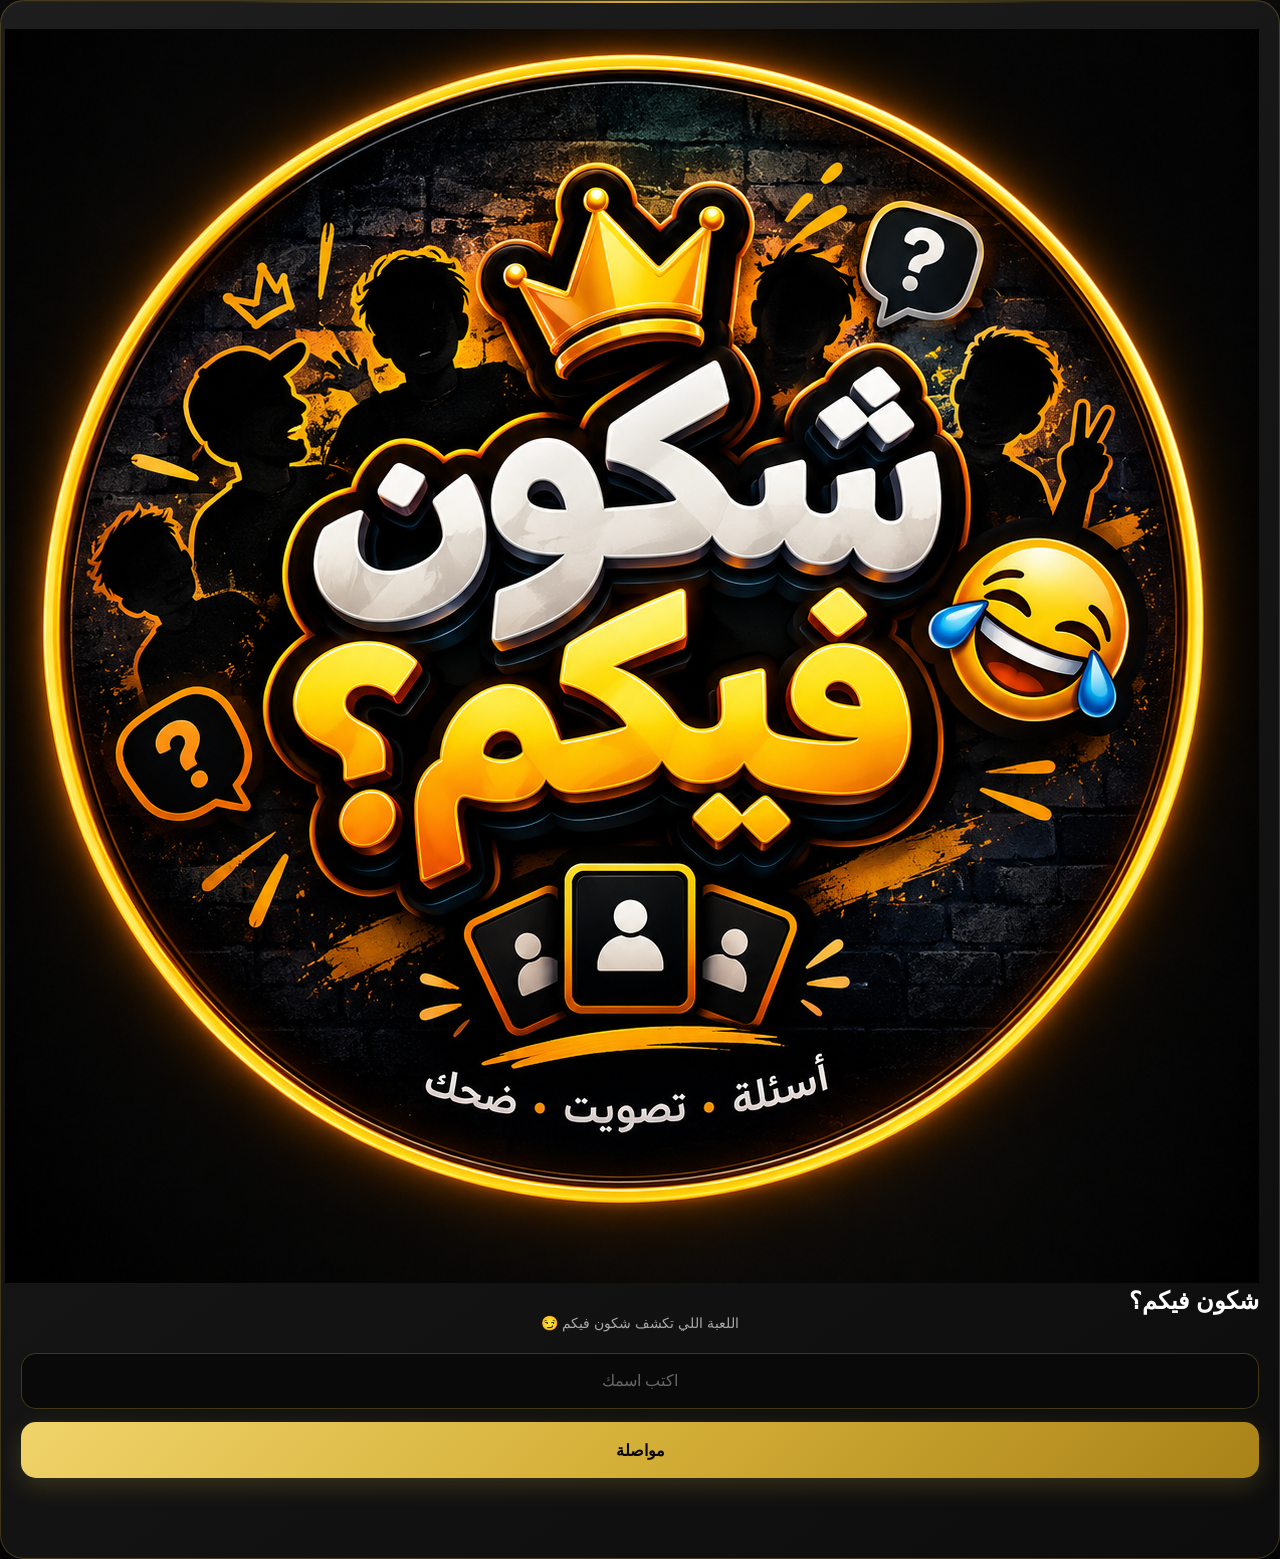
==== commit 11e37caf: "Refactor HTML structure and clean up code" ====
--- a/index.html
+++ b/index.html
@@ -1,825 +1,609 @@
 <!DOCTYPE html>
 <html lang="ar" dir="rtl">
-
 <head>
-
   <meta charset="UTF-8">
-
-  <meta
-    name="viewport"
-    content="width=device-width, initial-scale=1.0"
-  >
-
-  <meta
-    name="theme-color"
-    content="#080810"
-  >
-
-  <meta
-    name="description"
-    content="شكون فيكم؟ لعبة أسئلة وألعاب جماعية مع الأصحاب"
-  >
+  <meta name="viewport" content="width=device-width, initial-scale=1.0">
 
   <title>شكون فيكم؟</title>
 
-  <link
-    rel="stylesheet"
-    href="style.css"
-  >
-
+  <link rel="stylesheet" href="style.css">
 </head>
 
-
 <body>
 
-  <main class="app">
-
-
-    <!-- =========================
-         LOGO
-    ========================== -->
-
-    <div class="logo-section">
+  <!-- =========================
+       شاشة الاسم
+  ========================== -->
+  <section id="nameScreen" class="screen">
+    <div class="card">
 
       <img
         src="file_0000000082d081f5a7b777584ad64610.png"
+        class="logo"
         alt="شكون فيكم؟"
-        class="app-logo"
+      >
+
+      <h1>شكون فيكم؟</h1>
+
+      <p class="subtitle">
+        اللعبة اللي تكشف شكون فيكم 😏
+      </p>
+
+      <input
+        id="playerName"
+        type="text"
+        placeholder="اكتب اسمك"
+        maxlength="20"
+      >
+
+      <button id="continueBtn" class="main-btn">
+        مواصلة
+      </button>
+
+      <p id="nameMessage" class="message"></p>
+
+    </div>
+  </section>
+
+
+  <!-- =========================
+       الصفحة الرئيسية
+  ========================== -->
+  <section id="homeScreen" class="screen hidden">
+
+    <div class="card">
+
+      <img
+        src="file_0000000082d081f5a7b777584ad64610.png"
+        class="logo"
+        alt="شكون فيكم؟"
       >
 
       <h1>
         شكون فيكم؟
       </h1>
 
-      <p>
-        الضحك • المنافسة • المتعة 🎮
+      <p class="welcome">
+        مرحبا <span id="welcomeName"></span> 👋
       </p>
 
+      <button id="onlineBtn" class="mode-btn">
+        🌐
+        <strong>Online</strong>
+        <small>العب مع أصحابك من تلفونات مختلفة</small>
+      </button>
+
+      <button id="offlineBtn" class="mode-btn">
+        📱
+        <strong>Offline</strong>
+        <small>العبوا مع بعضكم في نفس التلفون</small>
+      </button>
+
+      <button id="changeNameBtn" class="secondary-btn">
+        تغيير الاسم
+      </button>
+
     </div>
 
-
-    <!-- =========================
-         NAME SCREEN
-    ========================== -->
-
-    <section
-      id="nameScreen"
-      class="screen"
-    >
-
-      <div class="card">
-
-        <div class="card-icon">
-          👋
-        </div>
-
-        <h2>
-          قبل ما نبدأو
-        </h2>
-
-        <p>
-          شنوة اسمك؟
-        </p>
-
-        <input
-          id="playerName"
-          type="text"
-          maxlength="20"
-          placeholder="اكتب اسمك هنا"
-          autocomplete="off"
-        >
-
-        <button
-          id="continueBtn"
-          class="main-btn"
-          type="button"
-        >
-          نبدأو 🚀
-        </button>
-
-        <p
-          id="nameMessage"
-          class="message"
-        ></p>
+  </section>
+
+
+  <!-- =========================
+       ONLINE
+  ========================== -->
+  <section id="onlineScreen" class="screen hidden">
+
+    <div class="card">
+
+      <h2>🌐 Online</h2>
+
+      <p class="subtitle">
+        اختار كيفاش تحب تلعب
+      </p>
+
+      <button id="createRoomBtn" class="main-btn">
+        🎮 إنشاء غرفة
+      </button>
+
+      <button id="joinRoomBtn" class="main-btn">
+        🔑 الدخول إلى غرفة
+      </button>
+
+      <button id="onlineBackBtn" class="secondary-btn">
+        ← رجوع
+      </button>
+
+    </div>
+
+  </section>
+
+
+  <!-- =========================
+       OFFLINE
+  ========================== -->
+  <section id="offlineScreen" class="screen hidden">
+
+    <div class="card">
+
+      <h2>📱 Offline</h2>
+
+      <p class="subtitle">
+        اختار اللعبة
+      </p>
+
+      <button id="shkounFikomBtn" class="game-btn">
+        ❓
+        <strong>شكون فيكم؟</strong>
+        <small>من 2 إلى 8 لاعبين</small>
+      </button>
+
+      <button id="shkounAnaBtn" class="game-btn">
+        🕵️
+        <strong>شكون أنا؟</strong>
+        <small>لاعبين فقط</small>
+      </button>
+
+      <button id="offlineBackBtn" class="secondary-btn">
+        ← رجوع
+      </button>
+
+    </div>
+
+  </section>
+
+
+  <!-- =========================
+       عدد اللاعبين
+  ========================== -->
+  <section id="playersScreen" class="screen hidden">
+
+    <div class="card">
+
+      <h2>❓ شكون فيكم؟</h2>
+
+      <p class="subtitle">
+        قداش باش تلعبوا؟
+      </p>
+
+      <div class="players-grid">
+
+        <button class="player-count" data-players="2">2</button>
+        <button class="player-count" data-players="3">3</button>
+        <button class="player-count" data-players="4">4</button>
+        <button class="player-count" data-players="5">5</button>
+        <button class="player-count" data-players="6">6</button>
+        <button class="player-count" data-players="7">7</button>
+        <button class="player-count" data-players="8">8</button>
 
       </div>
 
-    </section>
-
-
-    <!-- =========================
-         HOME
-    ========================== -->
-
-    <section
-      id="homeScreen"
-      class="screen hidden"
-    >
-
-      <div class="welcome">
-
-        <p>
-          مرحبا بيك 👋
-        </p>
-
-        <h2 id="welcomeName">
-          لاعب
-        </h2>
-
+      <p id="playersMessage" class="message"></p>
+
+      <button id="playersBackBtn" class="secondary-btn">
+        ← رجوع
+      </button>
+
+    </div>
+
+  </section>
+
+
+  <!-- =========================
+       شكون أنا
+  ========================== -->
+  <section id="shkounAnaScreen" class="screen hidden">
+
+    <div class="card">
+
+      <h2>🕵️ شكون أنا؟</h2>
+
+      <p class="game-description">
+        لعبة تخمين الشخصيات بين زوز لاعبين.
+      </p>
+
+      <div class="info-box">
+        👥 عدد اللاعبين: <strong>2</strong>
       </div>
 
-
-      <div class="menu-title">
-
-        <span>🎮</span>
-
-        <h2>
-          كيفاش تحب تلعب؟
-        </h2>
-
-      </div>
-
-
-      <div class="mode-actions">
-
-        <button
-          id="onlineBtn"
-          class="mode-btn online"
-          type="button"
-        >
-
-          <span class="mode-icon">
-            🌐
-          </span>
-
-          <span class="mode-text">
-
-            <strong>
-              العب أونلاين
-            </strong>
-
-            <small>
-              مع أصحابك بكود الغرفة
-            </small>
-
-          </span>
-
-          <span class="mode-arrow">
-            ←
-          </span>
-
-        </button>
-
-
-        <button
-          id="offlineBtn"
-          class="mode-btn offline"
-          type="button"
-        >
-
-          <span class="mode-icon">
-            📱
-          </span>
-
-          <span class="mode-text">
-
-            <strong>
-              العب بجوال واحد
-            </strong>
-
-            <small>
-              بدون إنترنت • مع أصحابك
-            </small>
-
-          </span>
-
-          <span class="mode-arrow">
-            ←
-          </span>
-
-        </button>
-
-      </div>
-
-
-      <button
-        id="changeNameBtn"
-        class="change-name"
-        type="button"
+      <button id="startShkounAnaBtn" class="main-btn">
+        🚀 ابدأ اللعبة
+      </button>
+
+      <button id="shkounAnaBackBtn" class="secondary-btn">
+        ← رجوع
+      </button>
+
+    </div>
+
+  </section>
+
+
+  <!-- =========================
+       JOIN ROOM
+  ========================== -->
+  <section id="joinScreen" class="screen hidden">
+
+    <div class="card">
+
+      <h2>🔑 الدخول إلى غرفة</h2>
+
+      <p class="subtitle">
+        اكتب كود الغرفة
+      </p>
+
+      <input
+        id="roomCode"
+        type="number"
+        placeholder="مثال: 123456"
       >
-        ✏️ تبديل الاسم
-      </button>
-
-    </section>
-
-
-    <!-- =========================
-         ONLINE
-    ========================== -->
-
-    <section
-      id="onlineScreen"
-      class="screen hidden"
-    >
-
-      <div class="card">
-
-        <button
-          id="onlineBackBtn"
-          class="back-btn"
-          type="button"
-        >
-          ← رجوع
-        </button>
-
-        <div class="card-icon">
-          🌐
-        </div>
-
-        <h2>
-          اللعب أونلاين
-        </h2>
-
-        <p>
-          اختار كيفاش تحب تلعب
-        </p>
-
-
-        <button
-          id="createRoomBtn"
-          class="main-btn online-main"
-          type="button"
-        >
-
-          <span>
-            🎮 إنشاء غرفة
-          </span>
-
-          <small>
-            إنت اللي باش تدير اللعبة
-          </small>
-
-        </button>
-
-
-        <button
-          id="joinRoomBtn"
-          class="secondary-btn"
-          type="button"
-        >
-
-          <span>
-            🚪 دخول لغرفة
-          </span>
-
-          <small>
-            عندك كود الغرفة؟
-          </small>
-
-        </button>
-
-      </div>
-
-    </section>
-
-
-    <!-- =========================
-         OFFLINE
-    ========================== -->
-
-    <section
-      id="offlineScreen"
-      class="screen hidden"
-    >
-
-      <div class="card game-selection">
-
-        <button
-          id="offlineBackBtn"
-          class="back-btn"
-          type="button"
-        >
-          ← رجوع
-        </button>
-
-        <div class="card-icon">
-          🎮
-        </div>
-
-        <h2>
-          اختار اللعبة
-        </h2>
-
-        <p>
-          شنوة باش تلعبو اليوم؟
-        </p>
-
-
-        <button
-          id="shkounFikomBtn"
-          class="game-btn game-one"
-          type="button"
-        >
-
-          <span class="game-icon">
-            ❓
-          </span>
-
-          <span class="game-info">
-
-            <strong>
-              شكون فيكم؟
-            </strong>
-
-            <small>
-              أسئلة • تحديات • ضحك
-            </small>
-
-          </span>
-
-          <span class="game-arrow">
-            ←
-          </span>
-
-        </button>
-
-
-        <button
-          id="shkounAnaBtn"
-          class="game-btn game-two"
-          type="button"
-        >
-
-          <span class="game-icon">
-            🕵️
-          </span>
-
-          <span class="game-info">
-
-            <strong>
-              شكون أنا؟
-            </strong>
-
-            <small>
-              خمن الشخصية السرية
-            </small>
-
-          </span>
-
-          <span class="game-arrow">
-            ←
-          </span>
-
-        </button>
-
-      </div>
-
-    </section>
-
-
-    <!-- =========================
-         PLAYERS
-    ========================== -->
-
-    <section
-      id="playersScreen"
-      class="screen hidden"
-    >
-
-      <div class="card">
-
-        <button
-          id="playersBackBtn"
-          class="back-btn"
-          type="button"
-        >
-          ← رجوع
-        </button>
-
-        <div class="card-icon">
-          👥
-        </div>
-
-        <h2>
-          عدد اللاعبين
-        </h2>
-
-        <p>
-          قداش باش تلعبوا؟
-        </p>
-
-
-        <div class="players-grid">
-
-          <button
-            class="player-count"
-            data-players="2"
-            type="button"
-          >
-            2
-          </button>
-
-          <button
-            class="player-count"
-            data-players="3"
-            type="button"
-          >
-            3
-          </button>
-
-          <button
-            class="player-count"
-            data-players="4"
-            type="button"
-          >
-            4
-          </button>
-
-          <button
-            class="player-count"
-            data-players="5"
-            type="button"
-          >
-            5
-          </button>
-
-          <button
-            class="player-count"
-            data-players="6"
-            type="button"
-          >
-            6
-          </button>
-
-          <button
-            class="player-count"
-            data-players="7"
-            type="button"
-          >
-            7
-          </button>
-
-          <button
-            class="player-count"
-            data-players="8"
-            type="button"
-          >
-            8
-          </button>
-
-        </div>
-
-        <p
-          id="playersMessage"
-          class="message"
-        ></p>
-
-      </div>
-
-    </section>
-
-
-    <!-- =========================
-         SHKOUN ANA
-    ========================== -->
-
-    <section
-      id="shkounAnaScreen"
-      class="screen hidden"
-    >
-
-      <div class="card">
-
-        <button
-          id="shkounAnaBackBtn"
-          class="back-btn"
-          type="button"
-        >
-          ← رجوع
-        </button>
-
-        <div class="card-icon">
-          🕵️
-        </div>
-
-        <h2>
-          شكون أنا؟
-        </h2>
-
-        <p>
-          لعبة لشخصين فقط
-        </p>
-
-
-        <div class="info-box">
-
-          <div class="info-player">
-
-            <span class="info-number">
-              1
-            </span>
-
-            <strong>
-              اللاعب 1
-            </strong>
-
-          </div>
-
-
-          <div class="info-player">
-
-            <span class="info-number">
-              2
-            </span>
-
-            <strong>
-              اللاعب 2
-            </strong>
-
-          </div>
-
-        </div>
-
-
-        <div class="game-description">
-
-          <p>
-            🕵️ كل لاعب باش تكون عندو شخصية سرية
-          </p>
-
-          <p>
-            🤔 اسأل صاحبك أسئلة باش تعرف شكون إنت
-          </p>
-
-          <p>
-            🏆 أول واحد يخمّن شخصيتو يربح
-          </p>
-
-        </div>
-
-
-        <button
-          id="startShkounAnaBtn"
-          class="main-btn"
-          type="button"
-        >
-          نبدأو اللعبة 🎮
-        </button>
-
-      </div>
-
-    </section>
-
-
-    <!-- =========================
-         JOIN ROOM
-    ========================== -->
-
-    <section
-      id="joinScreen"
-      class="screen hidden"
-    >
-
-      <div class="card">
-
-        <button
-          id="backBtn"
-          class="back-btn"
-          type="button"
-        >
-          ← رجوع
-        </button>
-
-        <div class="card-icon">
-          🚪
-        </div>
-
-        <h2>
-          دخول لغرفة
-        </h2>
-
-        <p>
-          أدخل كود الغرفة اللي عطاك صاحبك
-        </p>
-
-
-        <div class="join-form">
-
-          <input
-            id="roomCode"
-            type="text"
-            inputmode="numeric"
-            maxlength="6"
-            placeholder="مثال: 123456"
-            autocomplete="off"
-          >
-
-          <button
-            id="joinBtn"
-            class="main-btn"
-            type="button"
-          >
-            دخول للغرفة 🚀
-          </button>
-
-          <p
-            id="joinMessage"
-            class="message"
-          ></p>
-
-        </div>
-
-      </div>
-
-    </section>
-
-
-  </main>
-
-
-  <!-- =================================
+
+      <button id="joinBtn" class="main-btn">
+        دخول
+      </button>
+
+      <p id="joinMessage" class="message"></p>
+
+      <button id="backBtn" class="secondary-btn">
+        ← رجوع
+      </button>
+
+    </div>
+
+  </section>
+
+
+  <!-- =========================
        JAVASCRIPT
-       مدمج داخل الصفحة مؤقتًا للتجربة
-  ================================== -->
+  ========================== -->
 
   <script>
 
-    document.addEventListener(
-      "DOMContentLoaded",
-      function () {
-
-        const nameScreen =
-          document.getElementById("nameScreen");
-
-        const homeScreen =
-          document.getElementById("homeScreen");
-
-        const playerName =
-          document.getElementById("playerName");
-
-        const welcomeName =
-          document.getElementById("welcomeName");
-
-        const continueBtn =
-          document.getElementById("continueBtn");
-
-        const nameMessage =
-          document.getElementById("nameMessage");
-
-        const changeNameBtn =
-          document.getElementById("changeNameBtn");
-
-
-        function showHome() {
-
-          const name =
-            localStorage.getItem(
-              "shkounPlayerName"
+    document.addEventListener("DOMContentLoaded", function () {
+
+      const nameScreen = document.getElementById("nameScreen");
+      const homeScreen = document.getElementById("homeScreen");
+      const onlineScreen = document.getElementById("onlineScreen");
+      const offlineScreen = document.getElementById("offlineScreen");
+      const playersScreen = document.getElementById("playersScreen");
+      const shkounAnaScreen = document.getElementById("shkounAnaScreen");
+      const joinScreen = document.getElementById("joinScreen");
+
+      const playerName = document.getElementById("playerName");
+      const welcomeName = document.getElementById("welcomeName");
+
+      const continueBtn = document.getElementById("continueBtn");
+      const changeNameBtn = document.getElementById("changeNameBtn");
+      const nameMessage = document.getElementById("nameMessage");
+
+      const onlineBtn = document.getElementById("onlineBtn");
+      const offlineBtn = document.getElementById("offlineBtn");
+
+      const createRoomBtn = document.getElementById("createRoomBtn");
+      const joinRoomBtn = document.getElementById("joinRoomBtn");
+      const onlineBackBtn = document.getElementById("onlineBackBtn");
+
+      const offlineBackBtn = document.getElementById("offlineBackBtn");
+
+      const shkounFikomBtn =
+        document.getElementById("shkounFikomBtn");
+
+      const shkounAnaBtn =
+        document.getElementById("shkounAnaBtn");
+
+      const playersBackBtn =
+        document.getElementById("playersBackBtn");
+
+      const playersMessage =
+        document.getElementById("playersMessage");
+
+      const shkounAnaBackBtn =
+        document.getElementById("shkounAnaBackBtn");
+
+      const startShkounAnaBtn =
+        document.getElementById("startShkounAnaBtn");
+
+      const backBtn =
+        document.getElementById("backBtn");
+
+
+      // =========================
+      // إخفاء كل الصفحات
+      // =========================
+
+      function hideAll() {
+
+        nameScreen.classList.add("hidden");
+        homeScreen.classList.add("hidden");
+        onlineScreen.classList.add("hidden");
+        offlineScreen.classList.add("hidden");
+        playersScreen.classList.add("hidden");
+        shkounAnaScreen.classList.add("hidden");
+        joinScreen.classList.add("hidden");
+
+      }
+
+
+      // =========================
+      // فتح صفحة
+      // =========================
+
+      function show(screen) {
+
+        hideAll();
+
+        screen.classList.remove("hidden");
+
+      }
+
+
+      // =========================
+      // الاسم المحفوظ
+      // =========================
+
+      const savedName =
+        localStorage.getItem("shkounPlayerName");
+
+
+      if (savedName) {
+
+        playerName.value = savedName;
+        welcomeName.textContent = savedName;
+
+        show(homeScreen);
+
+      } else {
+
+        show(nameScreen);
+
+      }
+
+
+      // =========================
+      // مواصلة
+      // =========================
+
+      continueBtn.addEventListener("click", function () {
+
+        const name = playerName.value.trim();
+
+        if (!name) {
+
+          nameMessage.textContent =
+            "اكتب اسمك أولاً 👀";
+
+          return;
+        }
+
+        if (name.length < 2) {
+
+          nameMessage.textContent =
+            "الاسم لازم يكون حرفين على الأقل 😅";
+
+          return;
+        }
+
+        localStorage.setItem(
+          "shkounPlayerName",
+          name
+        );
+
+        welcomeName.textContent = name;
+
+        nameMessage.textContent = "";
+
+        show(homeScreen);
+
+      });
+
+
+      // =========================
+      // Enter من الكيبورد
+      // =========================
+
+      playerName.addEventListener("keydown", function (event) {
+
+        if (event.key === "Enter") {
+
+          continueBtn.click();
+
+        }
+
+      });
+
+
+      // =========================
+      // ONLINE
+      // =========================
+
+      onlineBtn.addEventListener("click", function () {
+
+        show(onlineScreen);
+
+      });
+
+
+      // =========================
+      // OFFLINE
+      // =========================
+
+      offlineBtn.addEventListener("click", function () {
+
+        show(offlineScreen);
+
+      });
+
+
+      // =========================
+      // رجوع Online
+      // =========================
+
+      onlineBackBtn.addEventListener("click", function () {
+
+        show(homeScreen);
+
+      });
+
+
+      // =========================
+      // رجوع Offline
+      // =========================
+
+      offlineBackBtn.addEventListener("click", function () {
+
+        show(homeScreen);
+
+      });
+
+
+      // =========================
+      // إنشاء غرفة
+      // =========================
+
+      createRoomBtn.addEventListener("click", function () {
+
+        window.location.href = "create-room.html";
+
+      });
+
+
+      // =========================
+      // Join Room
+      // =========================
+
+      joinRoomBtn.addEventListener("click", function () {
+
+        show(joinScreen);
+
+      });
+
+
+      // =========================
+      // رجوع من Join
+      // =========================
+
+      backBtn.addEventListener("click", function () {
+
+        show(onlineScreen);
+
+      });
+
+
+      // =========================
+      // شكون فيكم
+      // =========================
+
+      shkounFikomBtn.addEventListener("click", function () {
+
+        show(playersScreen);
+
+      });
+
+
+      // =========================
+      // رجوع عدد اللاعبين
+      // =========================
+
+      playersBackBtn.addEventListener("click", function () {
+
+        show(offlineScreen);
+
+      });
+
+
+      // =========================
+      // اختيار اللاعبين
+      // =========================
+
+      document
+        .querySelectorAll(".player-count")
+        .forEach(function (button) {
+
+          button.addEventListener("click", function () {
+
+            const players =
+              Number(button.dataset.players);
+
+            localStorage.setItem(
+              "shkounFikomPlayers",
+              players
             );
 
-          if (!name) {
-
-            nameScreen.classList.remove(
-              "hidden"
+            localStorage.setItem(
+              "shkounCurrentGame",
+              "shkoun-fikom"
             );
 
-            homeScreen.classList.add(
-              "hidden"
-            );
-
-            return;
-
-          }
-
-
-          welcomeName.textContent =
-            name;
-
-          nameScreen.classList.add(
-            "hidden"
-          );
-
-          homeScreen.classList.remove(
-            "hidden"
-          );
-
-        }
-
-
-        continueBtn.addEventListener(
-          "click",
-          function () {
-
-            const name =
-              playerName.value.trim();
-
-
-            if (!name) {
-
-              nameMessage.textContent =
-                "اكتب اسمك أولاً 👀";
-
-              playerName.focus();
-
-              return;
-
-            }
-
-
-            if (name.length < 2) {
-
-              nameMessage.textContent =
-                "الاسم لازم يكون حرفين على الأقل 😅";
-
-              return;
-
-            }
-
-
-            localStorage.setItem(
-              "shkounPlayerName",
-              name
-            );
-
-
-            nameMessage.textContent = "";
-
-            showHome();
-
-          }
+            window.location.href =
+              "shkoun-fikom.html";
+
+          });
+
+        });
+
+
+      // =========================
+      // شكون أنا
+      // =========================
+
+      shkounAnaBtn.addEventListener("click", function () {
+
+        show(shkounAnaScreen);
+
+      });
+
+
+      // =========================
+      // رجوع شكون أنا
+      // =========================
+
+      shkounAnaBackBtn.addEventListener("click", function () {
+
+        show(offlineScreen);
+
+      });
+
+
+      // =========================
+      // بداية شكون أنا
+      // =========================
+
+      startShkounAnaBtn.addEventListener("click", function () {
+
+        localStorage.setItem(
+          "shkounAnaPlayers",
+          "2"
         );
 
-
-        playerName.addEventListener(
-          "keydown",
-          function (event) {
-
-            if (event.key === "Enter") {
-
-              continueBtn.click();
-
-            }
-
-          }
+        localStorage.setItem(
+          "shkounCurrentGame",
+          "shkoun-ana"
         );
 
-
-        changeNameBtn.addEventListener(
-          "click",
-          function () {
-
-            localStorage.removeItem(
-              "shkounPlayerName"
-            );
-
-            playerName.value = "";
-
-            nameScreen.classList.remove(
-              "hidden"
-            );
-
-            homeScreen.classList.add(
-              "hidden"
-            );
-
-            playerName.focus();
-
-          }
+        window.location.href =
+          "shkoun-ana.html";
+
+      });
+
+
+      // =========================
+      // تغيير الاسم
+      // =========================
+
+      changeNameBtn.addEventListener("click", function () {
+
+        localStorage.removeItem(
+          "shkounPlayerName"
         );
 
-
-        /* =========================
-           START
-        ========================== */
-
-        const savedName =
-          localStorage.getItem(
-            "shkounPlayerName"
-          );
-
-
-        if (savedName) {
-
-          showHome();
-
-        } else {
-
-          nameScreen.classList.remove(
-            "hidden"
-          );
-
-          homeScreen.classList.add(
-            "hidden"
-          );
-
-        }
-
-      }
-    );
+        playerName.value = "";
+
+        show(nameScreen);
+
+      });
+
+    });
 
   </script>
 
-
 </body>
-
 </html>
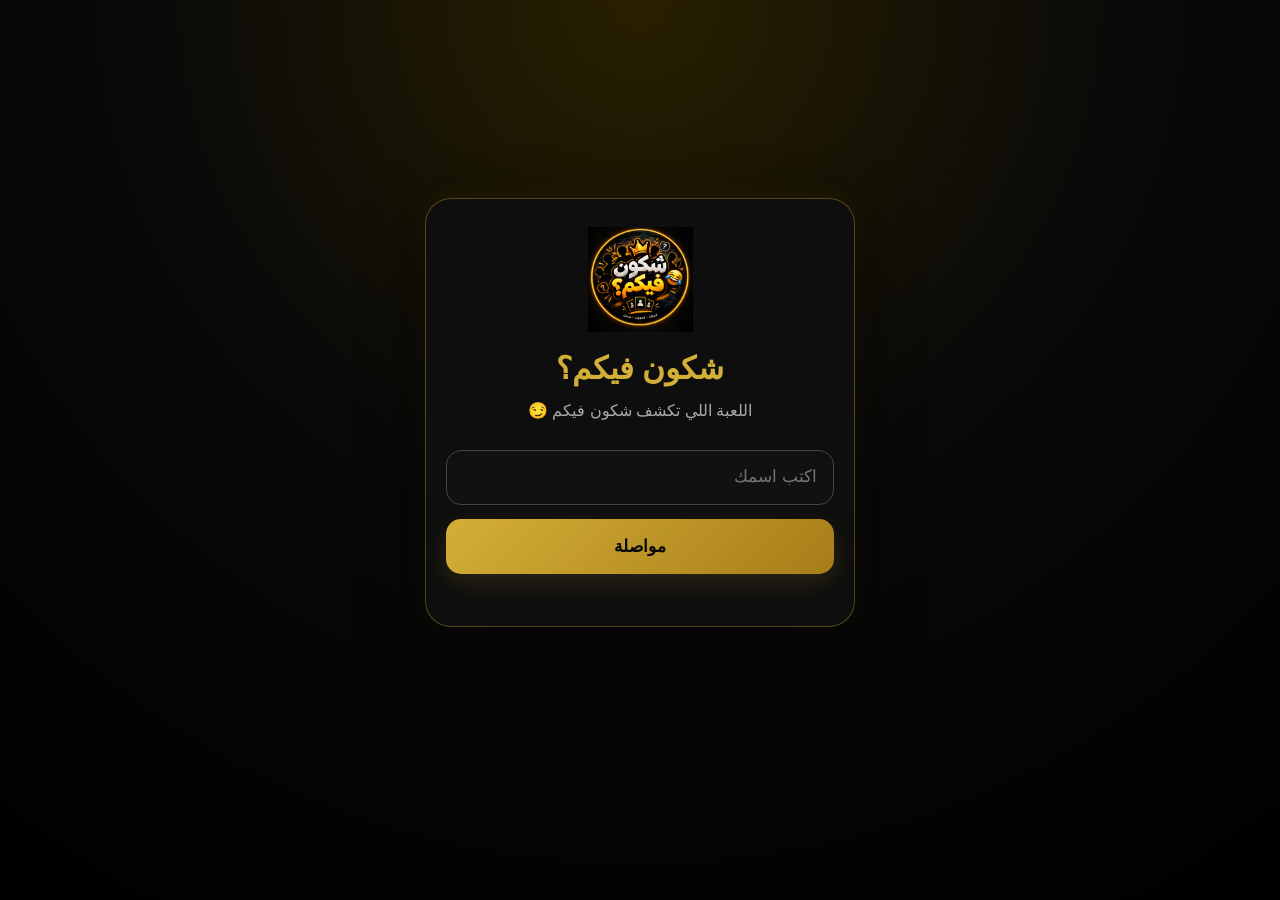
==== commit 02ca7642: "Update fmt.Println message from 'Hello' to 'Goodbye'" ====
--- a/index.html
+++ b/index.html
@@ -14,7 +14,9 @@
   <!-- =========================
        شاشة الاسم
   ========================== -->
+
   <section id="nameScreen" class="screen">
+
     <div class="card">
 
       <img
@@ -36,54 +38,149 @@
         maxlength="20"
       >
 
-      <button id="continueBtn" class="main-btn">
+      <button
+        id="continueBtn"
+        class="main-btn"
+      >
         مواصلة
       </button>
 
-      <p id="nameMessage" class="message"></p>
+      <p
+        id="nameMessage"
+        class="message"
+      ></p>
 
     </div>
+
   </section>
 
 
   <!-- =========================
        الصفحة الرئيسية
   ========================== -->
-  <section id="homeScreen" class="screen hidden">
-
-    <div class="card">
-
-      <img
-        src="file_0000000082d081f5a7b777584ad64610.png"
-        class="logo"
-        alt="شكون فيكم؟"
-      >
-
-      <h1>
-        شكون فيكم؟
-      </h1>
-
-      <p class="welcome">
-        مرحبا <span id="welcomeName"></span> 👋
-      </p>
-
-      <button id="onlineBtn" class="mode-btn">
-        🌐
-        <strong>Online</strong>
-        <small>العب مع أصحابك من تلفونات مختلفة</small>
-      </button>
-
-      <button id="offlineBtn" class="mode-btn">
-        📱
-        <strong>Offline</strong>
-        <small>العبوا مع بعضكم في نفس التلفون</small>
-      </button>
-
-      <button id="changeNameBtn" class="secondary-btn">
-        تغيير الاسم
+
+  <section
+    id="homeScreen"
+    class="screen hidden"
+  >
+
+    <div class="home-container">
+
+      <div class="home-header">
+
+        <img
+          src="file_0000000082d081f5a7b777584ad64610.png"
+          class="home-logo"
+          alt="شكون فيكم؟"
+        >
+
+        <div>
+
+          <small>مرحبا 👋</small>
+
+          <h2 id="welcomeName"></h2>
+
+        </div>
+
+      </div>
+
+
+      <div class="home-title">
+
+        <h1>شكون فيكم؟</h1>
+
+        <p>
+          اختار كيفاش تحب تلعب
+        </p>
+
+      </div>
+
+
+      <button
+        id="onlineBtn"
+        class="mode-btn"
+      >
+
+        <span class="mode-icon">🌐</span>
+
+        <div>
+
+          <strong>Online</strong>
+
+          <small>
+            العب مع أصحابك من تلفونات مختلفة
+          </small>
+
+        </div>
+
+        <span class="mode-arrow">‹</span>
+
+      </button>
+
+
+      <button
+        id="offlineBtn"
+        class="mode-btn"
+      >
+
+        <span class="mode-icon">📱</span>
+
+        <div>
+
+          <strong>Offline</strong>
+
+          <small>
+            العبوا مع بعضكم في نفس التلفون
+          </small>
+
+        </div>
+
+        <span class="mode-arrow">‹</span>
+
       </button>
 
     </div>
+
+
+    <!-- =========================
+         الشريط السفلي
+    ========================== -->
+
+    <nav class="bottom-nav">
+
+      <button
+        class="nav-btn active"
+        data-screen="homeScreen"
+      >
+        <span>🏠</span>
+        <small>الرئيسية</small>
+      </button>
+
+      <button
+        class="nav-btn"
+        data-screen="messagesScreen"
+      >
+        <span>💬</span>
+        <small>الرسائل</small>
+      </button>
+
+      <button
+        class="nav-btn"
+        data-screen="gamesScreen"
+      >
+        <span>🎮</span>
+        <small>الألعاب</small>
+      </button>
+
+      <button
+        class="nav-btn"
+        data-screen="settingsScreen"
+      >
+        <span>⚙️</span>
+        <small>الإعدادات</small>
+      </button>
+
+    </nav>
 
   </section>
 
@@ -91,7 +188,11 @@
   <!-- =========================
        ONLINE
   ========================== -->
-  <section id="onlineScreen" class="screen hidden">
+
+  <section
+    id="onlineScreen"
+    class="screen hidden"
+  >
 
     <div class="card">
 
@@ -101,15 +202,24 @@
         اختار كيفاش تحب تلعب
       </p>
 
-      <button id="createRoomBtn" class="main-btn">
+      <button
+        id="createRoomBtn"
+        class="main-btn"
+      >
         🎮 إنشاء غرفة
       </button>
 
-      <button id="joinRoomBtn" class="main-btn">
+      <button
+        id="joinRoomBtn"
+        class="main-btn"
+      >
         🔑 الدخول إلى غرفة
       </button>
 
-      <button id="onlineBackBtn" class="secondary-btn">
+      <button
+        id="onlineBackBtn"
+        class="secondary-btn"
+      >
         ← رجوع
       </button>
 
@@ -121,7 +231,11 @@
   <!-- =========================
        OFFLINE
   ========================== -->
-  <section id="offlineScreen" class="screen hidden">
+
+  <section
+    id="offlineScreen"
+    class="screen hidden"
+  >
 
     <div class="card">
 
@@ -131,19 +245,28 @@
         اختار اللعبة
       </p>
 
-      <button id="shkounFikomBtn" class="game-btn">
+      <button
+        id="shkounFikomBtn"
+        class="game-btn"
+      >
         ❓
         <strong>شكون فيكم؟</strong>
         <small>من 2 إلى 8 لاعبين</small>
       </button>
 
-      <button id="shkounAnaBtn" class="game-btn">
+      <button
+        id="shkounAnaBtn"
+        class="game-btn"
+      >
         🕵️
         <strong>شكون أنا؟</strong>
         <small>لاعبين فقط</small>
       </button>
 
-      <button id="offlineBackBtn" class="secondary-btn">
+      <button
+        id="offlineBackBtn"
+        class="secondary-btn"
+      >
         ← رجوع
       </button>
 
@@ -155,7 +278,11 @@
   <!-- =========================
        عدد اللاعبين
   ========================== -->
-  <section id="playersScreen" class="screen hidden">
+
+  <section
+    id="playersScreen"
+    class="screen hidden"
+  >
 
     <div class="card">
 
@@ -167,19 +294,52 @@
 
       <div class="players-grid">
 
-        <button class="player-count" data-players="2">2</button>
-        <button class="player-count" data-players="3">3</button>
-        <button class="player-count" data-players="4">4</button>
-        <button class="player-count" data-players="5">5</button>
-        <button class="player-count" data-players="6">6</button>
-        <button class="player-count" data-players="7">7</button>
-        <button class="player-count" data-players="8">8</button>
+        <button
+          class="player-count"
+          data-players="2"
+        >2</button>
+
+        <button
+          class="player-count"
+          data-players="3"
+        >3</button>
+
+        <button
+          class="player-count"
+          data-players="4"
+        >4</button>
+
+        <button
+          class="player-count"
+          data-players="5"
+        >5</button>
+
+        <button
+          class="player-count"
+          data-players="6"
+        >6</button>
+
+        <button
+          class="player-count"
+          data-players="7"
+        >7</button>
+
+        <button
+          class="player-count"
+          data-players="8"
+        >8</button>
 
       </div>
 
-      <p id="playersMessage" class="message"></p>
-
-      <button id="playersBackBtn" class="secondary-btn">
+      <p
+        id="playersMessage"
+        class="message"
+      ></p>
+
+      <button
+        id="playersBackBtn"
+        class="secondary-btn"
+      >
         ← رجوع
       </button>
 
@@ -191,7 +351,11 @@
   <!-- =========================
        شكون أنا
   ========================== -->
-  <section id="shkounAnaScreen" class="screen hidden">
+
+  <section
+    id="shkounAnaScreen"
+    class="screen hidden"
+  >
 
     <div class="card">
 
@@ -202,14 +366,23 @@
       </p>
 
       <div class="info-box">
-        👥 عدد اللاعبين: <strong>2</strong>
+
+        👥 عدد اللاعبين:
+        <strong>2</strong>
+
       </div>
 
-      <button id="startShkounAnaBtn" class="main-btn">
+      <button
+        id="startShkounAnaBtn"
+        class="main-btn"
+      >
         🚀 ابدأ اللعبة
       </button>
 
-      <button id="shkounAnaBackBtn" class="secondary-btn">
+      <button
+        id="shkounAnaBackBtn"
+        class="secondary-btn"
+      >
         ← رجوع
       </button>
 
@@ -221,7 +394,11 @@
   <!-- =========================
        JOIN ROOM
   ========================== -->
-  <section id="joinScreen" class="screen hidden">
+
+  <section
+    id="joinScreen"
+    class="screen hidden"
+  >
 
     <div class="card">
 
@@ -237,19 +414,409 @@
         placeholder="مثال: 123456"
       >
 
-      <button id="joinBtn" class="main-btn">
+      <button
+        id="joinBtn"
+        class="main-btn"
+      >
         دخول
       </button>
 
-      <p id="joinMessage" class="message"></p>
-
-      <button id="backBtn" class="secondary-btn">
+      <p
+        id="joinMessage"
+        class="message"
+      ></p>
+
+      <button
+        id="backBtn"
+        class="secondary-btn"
+      >
         ← رجوع
       </button>
 
     </div>
 
   </section>
+
+
+  <!-- =========================
+       الرسائل
+  ========================== -->
+
+  <section
+    id="messagesScreen"
+    class="screen hidden"
+  >
+
+    <div class="page-container">
+
+      <div class="page-icon">
+        💬
+      </div>
+
+      <h1>الرسائل</h1>
+
+      <p>
+        هنا باش تلقى الرسائل والتنبيهات.
+      </p>
+
+      <div class="coming-soon">
+
+        <span>🚧</span>
+
+        <strong>قريبًا</strong>
+
+        <small>
+          نظام الرسائل باش يتربط مع اللعب Online.
+        </small>
+
+      </div>
+
+    </div>
+
+
+    <nav class="bottom-nav">
+
+      <button
+        class="nav-btn"
+        data-screen="homeScreen"
+      >
+        <span>🏠</span>
+        <small>الرئيسية</small>
+      </button>
+
+      <button
+        class="nav-btn active"
+        data-screen="messagesScreen"
+      >
+        <span>💬</span>
+        <small>الرسائل</small>
+      </button>
+
+      <button
+        class="nav-btn"
+        data-screen="gamesScreen"
+      >
+        <span>🎮</span>
+        <small>الألعاب</small>
+      </button>
+
+      <button
+        class="nav-btn"
+        data-screen="settingsScreen"
+      >
+        <span>⚙️</span>
+        <small>الإعدادات</small>
+      </button>
+
+    </nav>
+
+  </section>
+
+
+  <!-- =========================
+       الألعاب
+  ========================== -->
+
+  <section
+    id="gamesScreen"
+    class="screen hidden"
+  >
+
+    <div class="page-container">
+
+      <div class="page-icon">
+        🎮
+      </div>
+
+      <h1>الألعاب</h1>
+
+      <p>
+        اختار اللعبة اللي تحب تلعبها.
+      </p>
+
+
+      <button
+        id="gamesShkounFikom"
+        class="list-btn"
+      >
+
+        <span>❓</span>
+
+        <div>
+
+          <strong>شكون فيكم؟</strong>
+
+          <small>
+            2 إلى 8 لاعبين
+          </small>
+
+        </div>
+
+        <b>‹</b>
+
+      </button>
+
+
+      <button
+        id="gamesShkounAna"
+        class="list-btn"
+      >
+
+        <span>🕵️</span>
+
+        <div>
+
+          <strong>شكون أنا؟</strong>
+
+          <small>
+            لاعبين فقط
+          </small>
+
+        </div>
+
+        <b>‹</b>
+
+      </button>
+
+
+      <div class="coming-soon">
+
+        <span>🔥</span>
+
+        <strong>
+          ألعاب أخرى قريبًا
+        </strong>
+
+        <small>
+          باش نزيدوا ألعاب جديدة مع الوقت.
+        </small>
+
+      </div>
+
+    </div>
+
+
+    <nav class="bottom-nav">
+
+      <button
+        class="nav-btn"
+        data-screen="homeScreen"
+      >
+        <span>🏠</span>
+        <small>الرئيسية</small>
+      </button>
+
+      <button
+        class="nav-btn"
+        data-screen="messagesScreen"
+      >
+        <span>💬</span>
+        <small>الرسائل</small>
+      </button>
+
+      <button
+        class="nav-btn active"
+        data-screen="gamesScreen"
+      >
+        <span>🎮</span>
+        <small>الألعاب</small>
+      </button>
+
+      <button
+        class="nav-btn"
+        data-screen="settingsScreen"
+      >
+        <span>⚙️</span>
+        <small>الإعدادات</small>
+      </button>
+
+    </nav>
+
+  </section>
+
+
+  <!-- =========================
+       الإعدادات
+  ========================== -->
+
+  <section
+    id="settingsScreen"
+    class="screen hidden"
+  >
+
+    <div class="page-container">
+
+      <div class="page-icon">
+        ⚙️
+      </div>
+
+      <h1>الإعدادات</h1>
+
+      <p>
+        خصّص تجربتك في شكون فيكم؟
+      </p>
+
+
+      <!-- تغيير الاسم -->
+
+      <button
+        id="settingsNameBtn"
+        class="list-btn"
+      >
+
+        <span>👤</span>
+
+        <div>
+
+          <strong>تغيير الاسم</strong>
+
+          <small>
+            بدّل الاسم متاعك
+          </small>
+
+        </div>
+
+        <b>‹</b>
+
+      </button>
+
+
+      <!-- اللغة -->
+
+      <button
+        id="languageBtn"
+        class="list-btn"
+      >
+
+        <span>🌐</span>
+
+        <div>
+
+          <strong>اللغة</strong>
+
+          <small id="currentLanguage">
+            العربية
+          </small>
+
+        </div>
+
+        <b>‹</b>
+
+      </button>
+
+
+      <!-- عن الألعاب -->
+
+      <button
+        id="aboutGamesBtn"
+        class="list-btn"
+      >
+
+        <span>🎮</span>
+
+        <div>
+
+          <strong>عن الألعاب</strong>
+
+          <small>
+            طريقة لعب كل لعبة
+          </small>
+
+        </div>
+
+        <b>‹</b>
+
+      </button>
+
+
+      <!-- عن التطبيق -->
+
+      <button
+        id="aboutAppBtn"
+        class="list-btn"
+      >
+
+        <span>ℹ️</span>
+
+        <div>
+
+          <strong>عن التطبيق</strong>
+
+          <small>
+            معلومات عن شكون فيكم؟
+          </small>
+
+        </div>
+
+        <b>‹</b>
+
+      </button>
+
+    </div>
+
+
+    <nav class="bottom-nav">
+
+      <button
+        class="nav-btn"
+        data-screen="homeScreen"
+      >
+        <span>🏠</span>
+        <small>الرئيسية</small>
+      </button>
+
+      <button
+        class="nav-btn"
+        data-screen="messagesScreen"
+      >
+        <span>💬</span>
+        <small>الرسائل</small>
+      </button>
+
+      <button
+        class="nav-btn"
+        data-screen="gamesScreen"
+      >
+        <span>🎮</span>
+        <small>الألعاب</small>
+      </button>
+
+      <button
+        class="nav-btn active"
+        data-screen="settingsScreen"
+      >
+        <span>⚙️</span>
+        <small>الإعدادات</small>
+      </button>
+
+    </nav>
+
+  </section>
+
+
+  <!-- =========================
+       نافذة المعلومات
+  ========================== -->
+
+  <div
+    id="infoModal"
+    class="modal hidden"
+  >
+
+    <div class="modal-box">
+
+      <button
+        id="closeModal"
+        class="close-modal"
+      >
+        ×
+      </button>
+
+      <div id="modalContent"></div>
+
+    </div>
+
+  </div>
 
 
   <!-- =========================
@@ -258,352 +825,436 @@
 
   <script>
 
-    document.addEventListener("DOMContentLoaded", function () {
-
-      const nameScreen = document.getElementById("nameScreen");
-      const homeScreen = document.getElementById("homeScreen");
-      const onlineScreen = document.getElementById("onlineScreen");
-      const offlineScreen = document.getElementById("offlineScreen");
-      const playersScreen = document.getElementById("playersScreen");
-      const shkounAnaScreen = document.getElementById("shkounAnaScreen");
-      const joinScreen = document.getElementById("joinScreen");
-
-      const playerName = document.getElementById("playerName");
-      const welcomeName = document.getElementById("welcomeName");
-
-      const continueBtn = document.getElementById("continueBtn");
-      const changeNameBtn = document.getElementById("changeNameBtn");
-      const nameMessage = document.getElementById("nameMessage");
-
-      const onlineBtn = document.getElementById("onlineBtn");
-      const offlineBtn = document.getElementById("offlineBtn");
-
-      const createRoomBtn = document.getElementById("createRoomBtn");
-      const joinRoomBtn = document.getElementById("joinRoomBtn");
-      const onlineBackBtn = document.getElementById("onlineBackBtn");
-
-      const offlineBackBtn = document.getElementById("offlineBackBtn");
-
-      const shkounFikomBtn =
-        document.getElementById("shkounFikomBtn");
-
-      const shkounAnaBtn =
-        document.getElementById("shkounAnaBtn");
-
-      const playersBackBtn =
-        document.getElementById("playersBackBtn");
-
-      const playersMessage =
-        document.getElementById("playersMessage");
-
-      const shkounAnaBackBtn =
-        document.getElementById("shkounAnaBackBtn");
-
-      const startShkounAnaBtn =
-        document.getElementById("startShkounAnaBtn");
-
-      const backBtn =
-        document.getElementById("backBtn");
-
-
-      // =========================
-      // إخفاء كل الصفحات
-      // =========================
-
-      function hideAll() {
-
-        nameScreen.classList.add("hidden");
-        homeScreen.classList.add("hidden");
-        onlineScreen.classList.add("hidden");
-        offlineScreen.classList.add("hidden");
-        playersScreen.classList.add("hidden");
-        shkounAnaScreen.classList.add("hidden");
-        joinScreen.classList.add("hidden");
-
-      }
-
-
-      // =========================
-      // فتح صفحة
-      // =========================
-
-      function show(screen) {
-
-        hideAll();
-
-        screen.classList.remove("hidden");
-
-      }
-
-
-      // =========================
-      // الاسم المحفوظ
-      // =========================
-
-      const savedName =
-        localStorage.getItem("shkounPlayerName");
-
-
-      if (savedName) {
-
-        playerName.value = savedName;
-        welcomeName.textContent = savedName;
-
-        show(homeScreen);
-
-      } else {
-
-        show(nameScreen);
-
-      }
-
-
-      // =========================
-      // مواصلة
-      // =========================
-
-      continueBtn.addEventListener("click", function () {
-
-        const name = playerName.value.trim();
-
-        if (!name) {
-
-          nameMessage.textContent =
-            "اكتب اسمك أولاً 👀";
-
-          return;
+    document.addEventListener(
+      "DOMContentLoaded",
+      function () {
+
+
+        /* =========================
+           الصفحات
+        ========================= */
+
+        const screens = [
+          "nameScreen",
+          "homeScreen",
+          "onlineScreen",
+          "offlineScreen",
+          "playersScreen",
+          "shkounAnaScreen",
+          "joinScreen",
+          "messagesScreen",
+          "gamesScreen",
+          "settingsScreen"
+        ];
+
+
+        function hideAll() {
+
+          screens.forEach(function (id) {
+
+            const screen =
+              document.getElementById(id);
+
+            if (screen) {
+
+              screen.classList.add("hidden");
+
+            }
+
+          });
+
         }
 
-        if (name.length < 2) {
-
-          nameMessage.textContent =
-            "الاسم لازم يكون حرفين على الأقل 😅";
-
-          return;
+
+        function showScreen(id) {
+
+          hideAll();
+
+          const screen =
+            document.getElementById(id);
+
+          if (screen) {
+
+            screen.classList.remove("hidden");
+
+          }
+
+          updateNav(id);
+
         }
 
-        localStorage.setItem(
-          "shkounPlayerName",
-          name
+
+        /* =========================
+           الشريط السفلي
+        ========================= */
+
+        function updateNav(activeScreen) {
+
+          document
+            .querySelectorAll(".nav-btn")
+            .forEach(function (btn) {
+
+              btn.classList.remove("active");
+
+              if (
+                btn.dataset.screen ===
+                activeScreen
+              ) {
+
+                btn.classList.add("active");
+
+              }
+
+            });
+
+        }
+
+
+        document
+          .querySelectorAll(".nav-btn")
+          .forEach(function (btn) {
+
+            btn.addEventListener(
+              "click",
+              function () {
+
+                showScreen(
+                  btn.dataset.screen
+                );
+
+              }
+            );
+
+          });
+
+
+        /* =========================
+           الاسم
+        ========================= */
+
+        const playerName =
+          document.getElementById(
+            "playerName"
+          );
+
+        const welcomeName =
+          document.getElementById(
+            "welcomeName"
+          );
+
+        const nameMessage =
+          document.getElementById(
+            "nameMessage"
+          );
+
+
+        const savedName =
+          localStorage.getItem(
+            "shkounPlayerName"
+          );
+
+
+        if (savedName) {
+
+          playerName.value =
+            savedName;
+
+          welcomeName.textContent =
+            savedName;
+
+          showScreen("homeScreen");
+
+        } else {
+
+          showScreen("nameScreen");
+
+        }
+
+
+        document
+          .getElementById("continueBtn")
+          .addEventListener(
+            "click",
+            function () {
+
+              const name =
+                playerName.value.trim();
+
+
+              if (!name) {
+
+                nameMessage.textContent =
+                  "اكتب اسمك أولاً 👀";
+
+                return;
+
+              }
+
+
+              if (name.length < 2) {
+
+                nameMessage.textContent =
+                  "الاسم لازم يكون حرفين على الأقل 😅";
+
+                return;
+
+              }
+
+
+              localStorage.setItem(
+                "shkounPlayerName",
+                name
+              );
+
+
+              welcomeName.textContent =
+                name;
+
+
+              showScreen(
+                "homeScreen"
+              );
+
+            }
+          );
+
+
+        playerName.addEventListener(
+          "keydown",
+          function (event) {
+
+            if (
+              event.key ===
+              "Enter"
+            ) {
+
+              document
+                .getElementById(
+                  "continueBtn"
+                )
+                .click();
+
+            }
+
+          }
         );
 
-        welcomeName.textContent = name;
-
-        nameMessage.textContent = "";
-
-        show(homeScreen);
-
-      });
-
-
-      // =========================
-      // Enter من الكيبورد
-      // =========================
-
-      playerName.addEventListener("keydown", function (event) {
-
-        if (event.key === "Enter") {
-
-          continueBtn.click();
-
-        }
-
-      });
-
-
-      // =========================
-      // ONLINE
-      // =========================
-
-      onlineBtn.addEventListener("click", function () {
-
-        show(onlineScreen);
-
-      });
-
-
-      // =========================
-      // OFFLINE
-      // =========================
-
-      offlineBtn.addEventListener("click", function () {
-
-        show(offlineScreen);
-
-      });
-
-
-      // =========================
-      // رجوع Online
-      // =========================
-
-      onlineBackBtn.addEventListener("click", function () {
-
-        show(homeScreen);
-
-      });
-
-
-      // =========================
-      // رجوع Offline
-      // =========================
-
-      offlineBackBtn.addEventListener("click", function () {
-
-        show(homeScreen);
-
-      });
-
-
-      // =========================
-      // إنشاء غرفة
-      // =========================
-
-      createRoomBtn.addEventListener("click", function () {
-
-        window.location.href = "create-room.html";
-
-      });
-
-
-      // =========================
-      // Join Room
-      // =========================
-
-      joinRoomBtn.addEventListener("click", function () {
-
-        show(joinScreen);
-
-      });
-
-
-      // =========================
-      // رجوع من Join
-      // =========================
-
-      backBtn.addEventListener("click", function () {
-
-        show(onlineScreen);
-
-      });
-
-
-      // =========================
-      // شكون فيكم
-      // =========================
-
-      shkounFikomBtn.addEventListener("click", function () {
-
-        show(playersScreen);
-
-      });
-
-
-      // =========================
-      // رجوع عدد اللاعبين
-      // =========================
-
-      playersBackBtn.addEventListener("click", function () {
-
-        show(offlineScreen);
-
-      });
-
-
-      // =========================
-      // اختيار اللاعبين
-      // =========================
-
-      document
-        .querySelectorAll(".player-count")
-        .forEach(function (button) {
-
-          button.addEventListener("click", function () {
-
-            const players =
-              Number(button.dataset.players);
+
+        /* =========================
+           الرئيسية
+        ========================= */
+
+        document
+          .getElementById("onlineBtn")
+          .onclick = function () {
+
+            showScreen(
+              "onlineScreen"
+            );
+
+          };
+
+
+        document
+          .getElementById("offlineBtn")
+          .onclick = function () {
+
+            showScreen(
+              "offlineScreen"
+            );
+
+          };
+
+
+        /* =========================
+           Online
+        ========================= */
+
+        document
+          .getElementById(
+            "onlineBackBtn"
+          )
+          .onclick = function () {
+
+            showScreen(
+              "homeScreen"
+            );
+
+          };
+
+
+        document
+          .getElementById(
+            "createRoomBtn"
+          )
+          .onclick = function () {
+
+            window.location.href =
+              "create-room.html";
+
+          };
+
+
+        document
+          .getElementById(
+            "joinRoomBtn"
+          )
+          .onclick = function () {
+
+            showScreen(
+              "joinScreen"
+            );
+
+          };
+
+
+        document
+          .getElementById("backBtn")
+          .onclick = function () {
+
+            showScreen(
+              "onlineScreen"
+            );
+
+          };
+
+
+        /* =========================
+           Offline
+        ========================= */
+
+        document
+          .getElementById(
+            "offlineBackBtn"
+          )
+          .onclick = function () {
+
+            showScreen(
+              "homeScreen"
+            );
+
+          };
+
+
+        document
+          .getElementById(
+            "shkounFikomBtn"
+          )
+          .onclick = function () {
+
+            showScreen(
+              "playersScreen"
+            );
+
+          };
+
+
+        document
+          .getElementById(
+            "shkounAnaBtn"
+          )
+          .onclick = function () {
+
+            showScreen(
+              "shkounAnaScreen"
+            );
+
+          };
+
+
+        document
+          .getElementById(
+            "playersBackBtn"
+          )
+          .onclick = function () {
+
+            showScreen(
+              "offlineScreen"
+            );
+
+          };
+
+
+        document
+          .getElementById(
+            "shkounAnaBackBtn"
+          )
+          .onclick = function () {
+
+            showScreen(
+              "offlineScreen"
+            );
+
+          };
+
+
+        /* =========================
+           اللاعبين
+        ========================= */
+
+        document
+          .querySelectorAll(
+            ".player-count"
+          )
+          .forEach(function (button) {
+
+            button.addEventListener(
+              "click",
+              function () {
+
+                const players =
+                  Number(
+                    button.dataset.players
+                  );
+
+
+                localStorage.setItem(
+                  "shkounFikomPlayers",
+                  players
+                );
+
+
+                localStorage.setItem(
+                  "shkounCurrentGame",
+                  "shkoun-fikom"
+                );
+
+
+                window.location.href =
+                  "shkoun-fikom.html";
+
+              }
+            );
+
+          });
+
+
+        /* =========================
+           شكون أنا
+        ========================= */
+
+        document
+          .getElementById(
+            "startShkounAnaBtn"
+          )
+          .onclick = function () {
 
             localStorage.setItem(
-              "shkounFikomPlayers",
-              players
-            );
+              "shkounAnaPlayers",
+              "2"
+            );
+
 
             localStorage.setItem(
               "shkounCurrentGame",
-              "shkoun-fikom"
-            );
+              "shkoun-ana"
+            );
+
 
             window.location.href =
-              "shkoun-fikom.html";
-
-          });
-
-        });
-
-
-      // =========================
-      // شكون أنا
-      // =========================
-
-      shkounAnaBtn.addEventListener("click", function () {
-
-        show(shkounAnaScreen);
-
-      });
-
-
-      // =========================
-      // رجوع شكون أنا
-      // =========================
-
-      shkounAnaBackBtn.addEventListener("click", function () {
-
-        show(offlineScreen);
-
-      });
-
-
-      // =========================
-      // بداية شكون أنا
-      // =========================
-
-      startShkounAnaBtn.addEventListener("click", function () {
-
-        localStorage.setItem(
-          "shkounAnaPlayers",
-          "2"
-        );
-
-        localStorage.setItem(
-          "shkounCurrentGame",
-          "shkoun-ana"
-        );
-
-        window.location.href =
-          "shkoun-ana.html";
-
-      });
-
-
-      // =========================
-      // تغيير الاسم
-      // =========================
-
-      changeNameBtn.addEventListener("click", function () {
-
-        localStorage.removeItem(
-          "shkounPlayerName"
-        );
-
-        playerName.value = "";
-
-        show(nameScreen);
-
-      });
-
-    });
-
-  </script>
-
-</body>
-</html>
+              "shkoun-ana.html";
+
+          };
+
+
+        /* =============
--- a/style.css
+++ b/style.css
@@ -1,1321 +1,615 @@
-/* =====================================
-   شكون فيكم؟
-   STYLE.CSS
-   BLACK & GOLD
-   MOBILE FIRST
-===================================== */
-
-
-/* =====================================
-   RESET
-===================================== */
-
 * {
+  box-sizing: border-box;
   margin: 0;
   padding: 0;
-  box-sizing: border-box;
-}
-
-
-html {
+}
+
+html,
+body {
+  width: 100%;
   min-height: 100%;
 }
 
-
 body {
-  min-height: 100vh;
-
-  font-family:
-    "Arial",
-    "Tahoma",
-    sans-serif;
-
+  font-family: Arial, Tahoma, sans-serif;
   background:
     radial-gradient(
       circle at top,
-      #1d1a0d 0%,
-      #0c0c0c 35%,
-      #050505 100%
+      #292000 0%,
+      #090909 45%,
+      #000000 100%
     );
-
-  color: #ffffff;
-
-  direction: rtl;
-
-  overflow-x: hidden;
-}
-
-
-/* =====================================
-   APP
-===================================== */
-
-.app {
-
-  width: 100%;
-  max-width: 480px;
-
+  color: #fff;
   min-height: 100vh;
-
-  margin: 0 auto;
-
-  padding:
-    24px
-    18px
-    35px;
-
-  position: relative;
-}
-
-
-/* =====================================
-   GOLD GLOW
-===================================== */
-
-.app::before {
-
-  content: "";
-
-  position: fixed;
-
-  width: 260px;
-  height: 260px;
-
-  top: -130px;
-  right: -100px;
-
-  background: #d4af37;
-
-  opacity: 0.08;
-
-  filter: blur(70px);
-
-  border-radius: 50%;
-
-  pointer-events: none;
-}
-
-
-.app::after {
-
-  content: "";
-
-  position: fixed;
-
-  width: 220px;
-  height: 220px;
-
-  bottom: -100px;
-  left: -100px;
-
-  background: #d4af37;
-
-  opacity: 0.06;
-
-  filter: blur(70px);
-
-  border-radius: 50%;
-
-  pointer-events: none;
-}
-
-
-/* =====================================
-   LOGO SECTION
-===================================== */
-
-.logo-section {
-
-  text-align: center;
-
-  margin-bottom: 28px;
-
-  position: relative;
-
-  z-index: 2;
-}
-
-
-.app-logo {
-
+}
+
+button,
+input {
+  font-family: inherit;
+}
+
+button {
+  border: none;
+  cursor: pointer;
+}
+
+.hidden {
+  display: none !important;
+}
+
+
+/* =========================
+   SCREENS
+========================= */
+
+.screen {
+  width: 100%;
+  min-height: 100vh;
+  padding: 25px 16px 100px;
+  display: flex;
+  justify-content: center;
+  align-items: center;
+}
+
+#homeScreen,
+#messagesScreen,
+#gamesScreen,
+#settingsScreen {
+  align-items: flex-start;
+}
+
+
+/* =========================
+   CARD
+========================= */
+
+.card,
+.page-card {
+  width: 100%;
+  max-width: 430px;
+  background: rgba(15, 15, 15, 0.96);
+  border: 1px solid rgba(212, 175, 55, 0.35);
+  border-radius: 26px;
+  padding: 28px 20px;
+  box-shadow:
+    0 20px 60px rgba(0, 0, 0, 0.7),
+    0 0 30px rgba(212, 175, 55, 0.08);
+}
+
+.page-card {
+  margin-top: 15px;
+}
+
+
+/* =========================
+   LOGO
+========================= */
+
+.logo {
+  display: block;
   width: 105px;
   height: 105px;
-
-  object-fit: cover;
-
-  border-radius: 50%;
-
-  border: 3px solid #d4af37;
-
+  object-fit: contain;
+  margin: 0 auto 18px;
+}
+
+.small-logo {
+  width: 58px;
+  height: 58px;
+  object-fit: contain;
+}
+
+
+/* =========================
+   TEXT
+========================= */
+
+h1 {
+  text-align: center;
+  color: #d4af37;
+  font-size: 31px;
+  margin-bottom: 10px;
+}
+
+h2 {
+  color: #d4af37;
+  font-size: 25px;
+}
+
+h3 {
+  color: #d4af37;
+  margin: 20px 0 8px;
+}
+
+.subtitle {
+  text-align: center;
+  color: #aaa;
+  margin-bottom: 25px;
+  line-height: 1.7;
+}
+
+.message {
+  color: #e0b93d;
+  text-align: center;
+  margin-top: 12px;
+}
+
+
+/* =========================
+   INPUT
+========================= */
+
+input {
+  width: 100%;
+  height: 55px;
+  background: #111;
+  color: #fff;
+  border: 1px solid #444;
+  border-radius: 15px;
+  padding: 0 16px;
+  font-size: 17px;
+  outline: none;
+  margin-bottom: 14px;
+}
+
+input:focus {
+  border-color: #d4af37;
+  box-shadow: 0 0 15px rgba(212, 175, 55, 0.15);
+}
+
+
+/* =========================
+   BUTTONS
+========================= */
+
+.main-btn {
+  width: 100%;
+  min-height: 55px;
+  border-radius: 15px;
+  background: linear-gradient(
+    135deg,
+    #d4af37,
+    #a77d18
+  );
+  color: #080808;
+  font-size: 17px;
+  font-weight: bold;
+  margin-bottom: 12px;
   box-shadow:
-    0 0 15px rgba(212, 175, 55, 0.35),
-    0 0 40px rgba(212, 175, 55, 0.12);
-
-  margin-bottom: 12px;
-}
-
-
-.logo-section h1 {
-
-  font-size: 30px;
-
-  font-weight: 900;
-
-  color: #d4af37;
-
-  letter-spacing: 0.5px;
-
-  text-shadow:
-    0 0 15px rgba(212, 175, 55, 0.25);
-}
-
-
-.logo-section p {
-
-  margin-top: 7px;
-
-  color: #9f9f9f;
-
+    0 8px 25px rgba(212, 175, 55, 0.15);
+}
+
+.main-btn:active {
+  transform: scale(0.98);
+}
+
+.secondary-btn {
+  width: 100%;
+  min-height: 50px;
+  border-radius: 15px;
+  background: #151515;
+  color: #d4af37;
+  border: 1px solid #51451e;
+  font-size: 16px;
+  margin-top: 8px;
+}
+
+
+/* =========================
+   HOME HEADER
+========================= */
+
+.app-content {
+  width: 100%;
+  max-width: 430px;
+}
+
+.home-header {
+  display: flex;
+  align-items: center;
+  gap: 13px;
+  margin: 5px 4px 25px;
+}
+
+.welcome-small {
+  color: #888;
   font-size: 13px;
 }
 
-
-/* =====================================
-   SCREEN
-===================================== */
-
-.screen {
-
-  width: 100%;
-
-  animation:
-    screenIn
-    0.3s
-    ease;
-}
-
-
-.hidden {
-
-  display: none !important;
-}
-
-
-@keyframes screenIn {
-
-  from {
-
-    opacity: 0;
-
-    transform:
-      translateY(10px);
-
-  }
-
-  to {
-
-    opacity: 1;
-
-    transform:
-      translateY(0);
-
-  }
-
-}
-
-
-/* =====================================
-   CARD
-===================================== */
-
-.card {
-
-  width: 100%;
-
+#welcomeName {
+  font-size: 22px;
+  color: #d4af37;
+  margin-top: 3px;
+}
+
+
+/* =========================
+   HERO
+========================= */
+
+.hero-card {
+  text-align: center;
+  padding: 30px 20px;
+  border-radius: 25px;
+  border: 1px solid rgba(212, 175, 55, 0.3);
   background:
     linear-gradient(
       145deg,
-      rgba(30, 30, 30, 0.98),
-      rgba(13, 13, 13, 0.98)
+      rgba(212, 175, 55, 0.12),
+      rgba(255, 255, 255, 0.02)
     );
-
-  border: 1px solid
-    rgba(212, 175, 55, 0.25);
-
+  margin-bottom: 18px;
+}
+
+.hero-icon {
+  font-size: 45px;
+  display: block;
+  margin-bottom: 10px;
+}
+
+.hero-card h1 {
+  margin-bottom: 5px;
+}
+
+.hero-card p {
+  color: #999;
+}
+
+
+/* =========================
+   MODE BUTTONS
+========================= */
+
+.home-buttons {
+  display: flex;
+  flex-direction: column;
+  gap: 12px;
+}
+
+.mode-btn {
+  width: 100%;
+  min-height: 82px;
+  padding: 15px;
+  display: flex;
+  align-items: center;
+  gap: 13px;
+  text-align: right;
+  color: #fff;
+  background: #111;
+  border: 1px solid #292929;
+  border-radius: 19px;
+  transition: 0.2s;
+}
+
+.mode-btn:active {
+  transform: scale(0.98);
+}
+
+.mode-btn:hover {
+  border-color: #a98927;
+}
+
+.mode-icon {
+  width: 50px;
+  height: 50px;
+  flex-shrink: 0;
+  border-radius: 15px;
+  background: #1c1a13;
+  display: flex;
+  align-items: center;
+  justify-content: center;
+  font-size: 25px;
+}
+
+.mode-btn div {
+  flex: 1;
+}
+
+.mode-btn strong {
+  display: block;
+  color: #d4af37;
+  font-size: 18px;
+  margin-bottom: 5px;
+}
+
+.mode-btn small {
+  display: block;
+  color: #888;
+  font-size: 12px;
+  line-height: 1.5;
+}
+
+.arrow {
+  color: #d4af37;
+  font-size: 28px;
+}
+
+
+/* =========================
+   PAGE TITLE
+========================= */
+
+.page-title {
+  display: flex;
+  align-items: center;
+  justify-content: center;
+  gap: 10px;
+  margin-bottom: 12px;
+}
+
+
+/* =========================
+   GAME BUTTON
+========================= */
+
+.game-btn,
+.game-list-btn,
+.setting-btn {
+  width: 100%;
+  min-height: 75px;
+  background: #111;
+  border: 1px solid #2d2d2d;
+  border-radius: 17px;
+  color: #fff;
+  display: flex;
+  align-items: center;
+  gap: 14px;
+  padding: 14px;
+  margin-bottom: 12px;
+  text-align: right;
+}
+
+.game-btn div,
+.game-list-btn div,
+.setting-btn div {
+  flex: 1;
+}
+
+.game-icon,
+.game-list-btn > span,
+.setting-btn > span {
+  font-size: 27px;
+}
+
+.game-btn strong,
+.game-list-btn strong,
+.setting-btn strong {
+  display: block;
+  color: #d4af37;
+  font-size: 17px;
+  margin-bottom: 5px;
+}
+
+.game-btn small,
+.game-list-btn small,
+.setting-btn small {
+  color: #888;
+  font-size: 12px;
+}
+
+
+/* =========================
+   PLAYERS
+========================= */
+
+.players-grid {
+  display: grid;
+  grid-template-columns: repeat(4, 1fr);
+  gap: 10px;
+  margin: 20px 0;
+}
+
+.player-count {
+  height: 60px;
+  border-radius: 15px;
+  background: #111;
+  border: 1px solid #51451e;
+  color: #d4af37;
+  font-size: 22px;
+  font-weight: bold;
+}
+
+.player-count:active {
+  background: #d4af37;
+  color: #000;
+}
+
+
+/* =========================
+   INFO
+========================= */
+
+.info-box,
+.coming-box {
+  background: #111;
+  border: 1px solid #292929;
+  border-radius: 16px;
+  padding: 17px;
+  text-align: center;
+  color: #aaa;
+  margin: 15px 0;
+  line-height: 1.8;
+}
+
+.game-description {
+  text-align: center;
+  color: #aaa;
+  line-height: 1.8;
+}
+
+
+/* =========================
+   BOTTOM NAV
+========================= */
+
+.bottom-nav {
+  position: fixed;
+  bottom: 0;
+  left: 0;
+  right: 0;
+  height: 76px;
+  background: rgba(8, 8, 8, 0.97);
+  border-top: 1px solid rgba(212, 175, 55, 0.25);
+  display: flex;
+  justify-content: space-around;
+  align-items: center;
+  z-index: 50;
+  backdrop-filter: blur(12px);
+}
+
+.nav-item {
+  flex: 1;
+  height: 100%;
+  background: transparent;
+  color: #666;
+  display: flex;
+  flex-direction: column;
+  align-items: center;
+  justify-content: center;
+  gap: 4px;
+}
+
+.nav-item span {
+  font-size: 21px;
+  filter: grayscale(1);
+}
+
+.nav-item small {
+  font-size: 11px;
+}
+
+.nav-item.active {
+  color: #d4af37;
+}
+
+.nav-item.active span {
+  filter: grayscale(0);
+}
+
+
+/* =========================
+   PAGE ICON
+========================= */
+
+.big-page-icon {
+  text-align: center;
+  font-size: 48px;
+  margin-bottom: 8px;
+}
+
+.page-card h2 {
+  text-align: center;
+  margin-bottom: 8px;
+}
+
+.page-card > p {
+  text-align: center;
+  color: #888;
+  margin-bottom: 22px;
+}
+
+
+/* =========================
+   SETTINGS
+========================= */
+
+.setting-btn {
+  min-height: 78px;
+}
+
+.setting-btn b {
+  color: #d4af37;
+  font-size: 27px;
+  font-weight: normal;
+}
+
+
+/* =========================
+   MODAL
+========================= */
+
+.modal {
+  position: fixed;
+  inset: 0;
+  background: rgba(0, 0, 0, 0.78);
+  display: flex;
+  align-items: center;
+  justify-content: center;
+  padding: 20px;
+  z-index: 100;
+}
+
+.modal-card {
+  width: 100%;
+  max-width: 400px;
+  max-height: 85vh;
+  overflow-y: auto;
+  background: #101010;
+  border: 1px solid #66521c;
   border-radius: 24px;
-
-  padding: 28px 20px;
-
-  box-shadow:
-    0 15px 45px
-    rgba(0, 0, 0, 0.5),
-
-    inset 0 1px 0
-    rgba(255, 255, 255, 0.03);
-
+  padding: 25px 20px;
   position: relative;
 }
 
-
-/* =====================================
-   CARD GOLD LINE
-===================================== */
-
-.card::before {
-
-  content: "";
-
+.modal-card h2 {
+  text-align: center;
+  margin-bottom: 20px;
+}
+
+.modal-card p {
+  color: #aaa;
+  line-height: 1.9;
+  margin-bottom: 12px;
+}
+
+.close-modal {
   position: absolute;
-
-  top: 0;
-  left: 18%;
-  right: 18%;
-
-  height: 2px;
-
-  background:
-    linear-gradient(
-      90deg,
-      transparent,
-      #d4af37,
-      transparent
-    );
-
-  border-radius: 10px;
-}
-
-
-/* =====================================
-   CARD ICON
-===================================== */
-
-.card-icon {
-
-  width: 68px;
-  height: 68px;
-
-  margin: 5px auto 17px;
-
-  display: flex;
-
-  align-items: center;
-  justify-content: center;
-
-  border-radius: 20px;
-
-  background:
-    linear-gradient(
-      145deg,
-      #29240f,
-      #111111
-    );
-
-  border: 1px solid
-    rgba(212, 175, 55, 0.45);
-
-  font-size: 31px;
-
-  box-shadow:
-    0 8px 25px
-    rgba(0, 0, 0, 0.4);
-}
-
-
-/* =====================================
-   CARD TITLES
-===================================== */
-
-.card h2 {
-
-  text-align: center;
-
-  font-size: 24px;
-
-  font-weight: 800;
-
-  color: #ffffff;
-
-  margin-bottom: 9px;
-}
-
-
-.card > p {
-
-  text-align: center;
-
-  color: #a8a8a8;
-
-  font-size: 14px;
-
-  margin-bottom: 22px;
-}
-
-
-/* =====================================
-   INPUT
-===================================== */
-
-input {
-
-  width: 100%;
-
-  height: 56px;
-
-  padding: 0 18px;
-
-  border-radius: 15px;
-
-  border: 1px solid
-    rgba(212, 175, 55, 0.28);
-
-  background: #090909;
-
-  color: #ffffff;
-
-  outline: none;
-
+  top: 10px;
+  left: 12px;
+  width: 35px;
+  height: 35px;
+  border-radius: 50%;
+  background: #222;
+  color: #d4af37;
+  font-size: 25px;
+}
+
+.language-option {
+  width: 100%;
+  height: 55px;
+  background: #171717;
+  border: 1px solid #333;
+  color: #fff;
+  border-radius: 14px;
+  margin-bottom: 10px;
   font-size: 16px;
-
-  text-align: center;
-
-  transition:
-    0.25s ease;
-
-  margin-bottom: 13px;
-}
-
-
-input::placeholder {
-
-  color: #666666;
-}
-
-
-input:focus {
-
-  border-color: #d4af37;
-
-  box-shadow:
-    0 0 0 3px
-    rgba(212, 175, 55, 0.10),
-
-    0 0 18px
-    rgba(212, 175, 55, 0.12);
-}
-
-
-/* =====================================
-   MAIN BUTTON
-===================================== */
-
-.main-btn {
-
-  width: 100%;
-
-  min-height: 56px;
-
-  border: none;
-
-  border-radius: 15px;
-
-  background:
-    linear-gradient(
-      135deg,
-      #f0d36a,
-      #d4af37,
-      #a98218
-    );
-
-  color: #080808;
-
-  font-size: 16px;
-
-  font-weight: 900;
-
-  cursor: pointer;
-
-  box-shadow:
-    0 8px 25px
-    rgba(212, 175, 55, 0.20);
-
-  transition:
-    transform 0.18s ease,
-    box-shadow 0.18s ease,
-    filter 0.18s ease;
-
-  display: flex;
-
-  flex-direction: column;
-
-  align-items: center;
-
-  justify-content: center;
-
-  gap: 3px;
-}
-
-
-.main-btn:hover {
-
-  filter: brightness(1.08);
-
-  box-shadow:
-    0 10px 30px
-    rgba(212, 175, 55, 0.30);
-}
-
-
-.main-btn:active {
-
-  transform: scale(0.97);
-}
-
-
-/* =====================================
-   BUTTON SMALL TEXT
-===================================== */
-
-.main-btn small {
-
-  font-size: 11px;
-
-  font-weight: 600;
-
-  opacity: 0.65;
-}
-
-
-/* =====================================
-   SECONDARY BUTTON
-===================================== */
-
-.secondary-btn {
-
-  width: 100%;
-
-  min-height: 56px;
-
-  margin-top: 12px;
-
-  border-radius: 15px;
-
-  border: 1px solid
-    rgba(212, 175, 55, 0.30);
-
-  background:
-    rgba(255, 255, 255, 0.035);
-
-  color: #ffffff;
-
-  font-size: 16px;
-
-  font-weight: 800;
-
-  cursor: pointer;
-
-  display: flex;
-
-  flex-direction: column;
-
-  align-items: center;
-
-  justify-content: center;
-
-  gap: 3px;
-
-  transition:
-    0.2s ease;
-}
-
-
-.secondary-btn small {
-
-  font-size: 11px;
-
-  color: #858585;
-
-  font-weight: 500;
-}
-
-
-.secondary-btn:hover {
-
-  background:
-    rgba(212, 175, 55, 0.08);
-
-  border-color:
-    rgba(212, 175, 55, 0.55);
-}
-
-
-.secondary-btn:active {
-
-  transform: scale(0.97);
-}
-
-
-/* =====================================
-   BACK BUTTON
-===================================== */
-
-.back-btn {
-
-  border: none;
-
-  background: transparent;
-
-  color: #aaa;
-
-  font-size: 14px;
-
-  font-weight: 700;
-
-  cursor: pointer;
-
-  padding: 5px 0;
-
-  margin-bottom: 18px;
-
-  transition: 0.2s ease;
-}
-
-
-.back-btn:hover {
-
-  color: #d4af37;
-}
-
-
-/* =====================================
-   WELCOME
-===================================== */
-
-.welcome {
-
-  text-align: center;
-
-  margin:
-    8px
-    0
-    28px;
-}
-
-
-.welcome p {
-
-  color: #858585;
-
-  font-size: 14px;
-
-  margin-bottom: 4px;
-}
-
-
-.welcome h2 {
-
-  color: #d4af37;
-
-  font-size: 27px;
-
-  font-weight: 900;
-
-  overflow-wrap: anywhere;
-
-  text-shadow:
-    0 0 15px
-    rgba(212, 175, 55, 0.18);
-}
-
-
-/* =====================================
-   MENU TITLE
-===================================== */
-
-.menu-title {
-
-  display: flex;
-
-  align-items: center;
-
-  justify-content: center;
-
-  gap: 9px;
-
-  margin-bottom: 18px;
-}
-
-
-.menu-title span {
-
-  font-size: 21px;
-}
-
-
-.menu-title h2 {
-
-  font-size: 18px;
-
-  color: #dddddd;
-
-  font-weight: 800;
-}
-
-
-/* =====================================
-   MODE ACTIONS
-===================================== */
-
-.mode-actions {
-
-  display: flex;
-
-  flex-direction: column;
-
-  gap: 13px;
-}
-
-
-/* =====================================
-   MODE BUTTON
-===================================== */
-
-.mode-btn {
-
-  width: 100%;
-
-  min-height: 92px;
-
-  border-radius: 20px;
-
-  border: 1px solid
-    rgba(212, 175, 55, 0.22);
-
-  background:
-    linear-gradient(
-      145deg,
-      #1b1b1b,
-      #0c0c0c
-    );
-
-  color: #ffffff;
-
-  cursor: pointer;
-
-  display: flex;
-
-  align-items: center;
-
-  gap: 14px;
-
-  padding: 15px;
-
-  text-align: right;
-
-  transition:
-    transform 0.2s ease,
-    border-color 0.2s ease,
-    box-shadow 0.2s ease;
-}
-
-
-.mode-btn:hover {
-
-  transform:
-    translateY(-2px);
-
-  border-color:
-    rgba(212, 175, 55, 0.55);
-
-  box-shadow:
-    0 10px 25px
-    rgba(0, 0, 0, 0.35);
-}
-
-
-.mode-btn:active {
-
-  transform:
-    scale(0.98);
-}
-
-
-/* =====================================
-   MODE ICON
-===================================== */
-
-.mode-icon {
-
-  min-width: 57px;
-  height: 57px;
-
-  border-radius: 17px;
-
-  display: flex;
-
-  align-items: center;
-  justify-content: center;
-
-  font-size: 26px;
-
-  background:
-    #151515;
-
-  border: 1px solid
-    rgba(212, 175, 55, 0.25);
-}
-
-
-/* =====================================
-   MODE TEXT
-===================================== */
-
-.mode-text {
-
-  flex: 1;
-
-  display: flex;
-
-  flex-direction: column;
-
-  gap: 5px;
-}
-
-
-.mode-text strong {
-
-  font-size: 16px;
-
-  font-weight: 900;
-}
-
-
-.mode-text small {
-
-  color: #858585;
-
-  font-size: 11px;
-
-  line-height: 1.5;
-}
-
-
-/* =====================================
-   MODE ARROW
-===================================== */
-
-.mode-arrow {
-
-  color: #d4af37;
-
-  font-size: 21px;
-
-  font-weight: bold;
-}
-
-
-/* =====================================
-   CHANGE NAME
-===================================== */
-
-.change-name {
-
-  display: block;
-
-  margin:
-    23px
-    auto
-    0;
-
-  border: none;
-
-  background: transparent;
-
-  color: #777;
-
-  font-size: 13px;
-
-  cursor: pointer;
-
-  transition: 0.2s ease;
-}
-
-
-.change-name:hover {
-
-  color: #d4af37;
-}
-
-
-/* =====================================
-   ONLINE MAIN
-===================================== */
-
-.online-main {
-
-  margin-top: 5px;
-}
-
-
-/* =====================================
-   GAME SELECTION
-===================================== */
-
-.game-selection {
-
-  padding-bottom: 23px;
-}
-
-
-/* =====================================
-   GAME BUTTON
-===================================== */
-
-.game-btn {
-
-  width: 100%;
-
-  min-height: 83px;
-
-  margin-bottom: 12px;
-
-  padding: 12px 14px;
-
-  border-radius: 18px;
-
-  border: 1px solid
-    rgba(212, 175, 55, 0.22);
-
-  background:
-    linear-gradient(
-      145deg,
-      #1a1a1a,
-      #0d0d0d
-    );
-
-  color: #ffffff;
-
-  cursor: pointer;
-
-  display: flex;
-
-  align-items: center;
-
-  gap: 12px;
-
-  text-align: right;
-
-  transition:
-    0.2s ease;
-}
-
-
-.game-btn:hover {
-
-  border-color:
-    rgba(212, 175, 55, 0.55);
-
-  transform:
-    translateY(-2px);
-
-  box-shadow:
-    0 8px 25px
-    rgba(0, 0, 0, 0.35);
-}
-
-
-.game-btn:active {
-
-  transform:
-    scale(0.98);
-}
-
-
-/* =====================================
-   GAME ICON
-===================================== */
-
-.game-icon {
-
-  width: 52px;
-  height: 52px;
-
-  min-width: 52px;
-
-  display: flex;
-
-  align-items: center;
-  justify-content: center;
-
-  border-radius: 15px;
-
-  background:
-    #171717;
-
-  border: 1px solid
-    rgba(212, 175, 55, 0.22);
-
-  font-size: 24px;
-}
-
-
-/* =====================================
-   GAME INFO
-===================================== */
-
-.game-info {
-
-  flex: 1;
-
-  display: flex;
-
-  flex-direction: column;
-
-  gap: 5px;
-}
-
-
-.game-info strong {
-
-  font-size: 16px;
-
-  font-weight: 900;
-
-  color: #ffffff;
-}
-
-
-.game-info small {
-
-  color: #808080;
-
-  font-size: 11px;
-}
-
-
-/* =====================================
-   GAME ARROW
-===================================== */
-
-.game-arrow {
-
-  color: #d4af37;
-
-  font-size: 20px;
-}
-
-
-/* =====================================
-   PLAYERS GRID
-===================================== */
-
-.players-grid {
-
-  display: grid;
-
-  grid-template-columns:
-    repeat(4, 1fr);
-
-  gap: 10px;
-
-  margin-top: 5px;
-}
-
-
-.player-count {
-
-  height: 58px;
-
-  border-radius: 15px;
-
-  border: 1px solid
-    rgba(212, 175, 55, 0.25);
-
-  background:
-    #111111;
-
-  color: #ffffff;
-
-  font-size: 20px;
-
-  font-weight: 900;
-
-  cursor: pointer;
-
-  transition:
-    0.2s ease;
-}
-
-
-.player-count:hover {
-
-  background:
-    #27200c;
-
-  border-color:
-    #d4af37;
-
-  color: #d4af37;
-
-  transform:
-    translateY(-2px);
-}
-
-
-.player-count:active {
-
-  transform:
-    scale(0.95);
-}
-
-
-/* =====================================
-   INFO BOX
-===================================== */
-
-.info-box {
-
-  width: 100%;
-
-  display: flex;
-
-  flex-direction: column;
-
-  gap: 10px;
-
-  margin:
-    20px
-    0;
-}
-
-
-.info-player {
-
-  display: flex;
-
-  align-items: center;
-
-  gap: 12px;
-
-  background:
-    rgba(255, 255, 255, 0.035);
-
-  border: 1px solid
-    rgba(212, 175, 55, 0.16);
-
-  border-radius: 14px;
-
-  padding: 12px 14px;
-
-  color: #dddddd;
-}
-
-
-.info-number {
-
-  width: 36px;
-  height: 36px;
-
-  min-width: 36px;
-
-  display: flex;
-
-  align-items: center;
-  justify-content: center;
-
-  border-radius: 11px;
-
-  background:
-    #25200d;
-
-  border: 1px solid
-    rgba(212, 175, 55, 0.35);
-
-  color: #d4af37;
-
-  font-weight: 900;
-}
-
-
-/* =====================================
-   GAME DESCRIPTION
-===================================== */
-
-.game-description {
-
-  background:
-    rgba(255, 255, 255, 0.025);
-
-  border-radius: 16px;
-
-  padding: 15px;
-
-  margin-bottom: 18px;
-
-  border:
-    1px solid
-    rgba(255, 255, 255, 0.05);
-}
-
-
-.game-description p {
-
-  color: #a5a5a5;
-
-  font-size: 12px;
-
-  line-height: 1.8;
-
-  margin-bottom: 5px;
-
-  text-align: right;
-}
-
-
-.game-description p:last-child {
-
-  margin-bottom: 0;
-}
-
-
-/* =====================================
-   JOIN FORM
-===================================== */
-
-.join-form {
-
-  margin-top: 5px;
-}
-
-
-#roomCode {
-
-  direction: ltr;
-
-  letter-spacing: 5px;
-
-  font-size: 22px;
-
-  font-weight: 900;
-}
-
-
-#joinBtn {
-
-  margin-top: 2px;
-}
-
-
-/* =====================================
-   MESSAGE
-===================================== */
-
-.message {
-
-  min-height: 20px;
-
-  margin-top: 10px;
-
-  color: #d4af37 !important;
-
-  font-size: 12px !important;
-
-  text-align: center !important;
-
-  line-height: 1.6;
-}
-
-
-/* =====================================
-   MOBILE SMALL
-===================================== */
-
-@media (max-width: 360px) {
-
-  .app {
-
-    padding:
-      18px
-      13px
-      30px;
+}
+
+.version {
+  text-align: center;
+  color: #d4af37;
+  margin-top: 20px;
+}
+
+
+/* =========================
+   MOBILE
+========================= */
+
+@media (max-width: 380px) {
+
+  .screen {
+    padding-left: 12px;
+    padding-right: 12px;
   }
 
-
-  .app-logo {
-
-    width: 88px;
-    height: 88px;
+  .card,
+  .page-card {
+    padding: 22px 15px;
   }
 
-
-  .logo-section h1 {
-
-    font-size: 26px;
+  .hero-card {
+    padding: 25px 15px;
   }
 
-
-  .card {
-
-    padding:
-      24px
-      15px;
-  }
-
-
-  .mode-btn {
-
-    min-height: 84px;
-
-    padding: 12px;
-  }
-
-
-  .mode-icon {
-
-    min-width: 50px;
-    height: 50px;
-
-    font-size: 23px;
-  }
-
-
-  .mode-text strong {
-
-    font-size: 14px;
-  }
-
-
-  .game-btn {
-
-    padding: 10px;
-  }
-
-
-  .game-icon {
-
-    width: 47px;
-    height: 47px;
-
-    min-width: 47px;
-  }
-
-}
-
-
-/* =====================================
-   TABLET / LARGE
-===================================== */
-
-@media (min-width: 600px) {
-
-  .app {
-
-    padding-top: 45px;
-  }
-
-
-  .logo-section {
-
-    margin-bottom: 35px;
-  }
-
-}
+     }
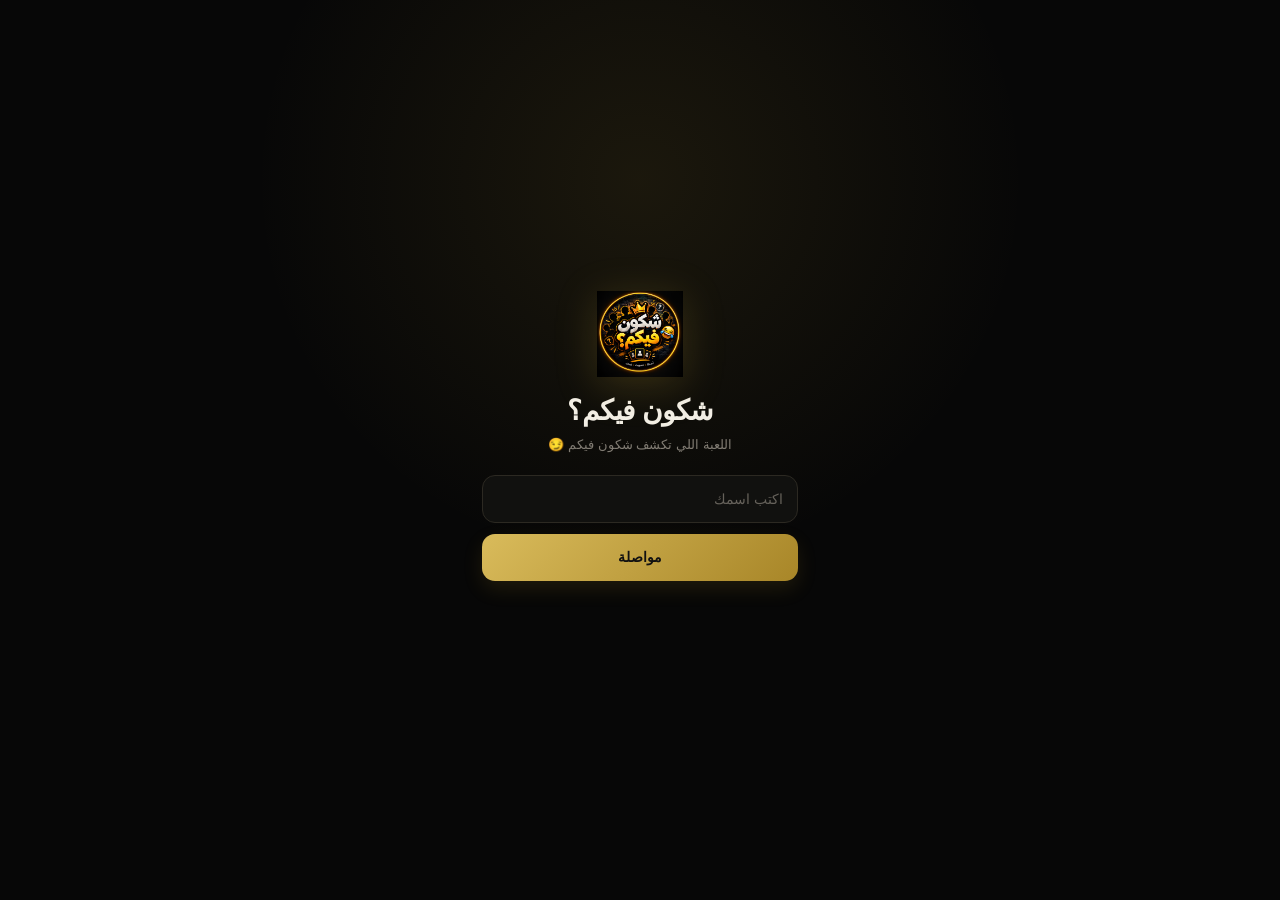
==== commit 58eed429: "Update print statement from 'Hello' to 'Goodbye'" ====
--- a/index.html
+++ b/index.html
@@ -7,1254 +7,1364 @@
   <title>شكون فيكم؟</title>
 
   <link rel="stylesheet" href="style.css">
+
+  <style>
+    /* ==============================
+       HOME ONLY
+       ============================== */
+
+    #homeScreen {
+      display: none;
+      min-height: 100vh;
+      min-height: 100dvh;
+      padding: 18px 16px 95px;
+      background:
+        radial-gradient(
+          circle at 50% 0%,
+          rgba(205, 170, 60, 0.10),
+          transparent 38%
+        ),
+        #070707;
+    }
+
+    #homeScreen:not(.hidden) {
+      display: block;
+    }
+
+    .home-wrapper {
+      width: 100%;
+      max-width: 420px;
+      margin: 0 auto;
+    }
+
+    /* Header */
+
+    .home-top {
+      display: flex;
+      align-items: center;
+      gap: 11px;
+      padding: 5px 2px 24px;
+    }
+
+    .home-top-logo {
+      width: 48px;
+      height: 48px;
+      object-fit: contain;
+      flex-shrink: 0;
+    }
+
+    .home-welcome small {
+      display: block;
+      color: #77736b;
+      font-size: 11px;
+      margin-bottom: 3px;
+    }
+
+    .home-welcome strong {
+      display: block;
+      color: #eee8dc;
+      font-size: 17px;
+      font-weight: 800;
+    }
+
+    /* Title */
+
+    .home-main-title {
+      margin: 3px 0 20px;
+    }
+
+    .home-main-title h1 {
+      margin: 0 0 5px;
+      color: #f2eee5;
+      font-size: 28px;
+      font-weight: 900;
+    }
+
+    .home-main-title p {
+      margin: 0;
+      color: #77736b;
+      font-size: 13px;
+    }
+
+    /* Mode cards */
+
+    .home-mode {
+      width: 100%;
+      min-height: 74px;
+
+      display: flex;
+      align-items: center;
+
+      gap: 12px;
+      padding: 11px 13px;
+      margin-bottom: 11px;
+
+      border-radius: 17px;
+      border: 1px solid #28251e;
+
+      background:
+        linear-gradient(
+          145deg,
+          #171510,
+          #0d0d0c
+        );
+
+      color: white;
+      text-align: right;
+
+      box-shadow:
+        0 8px 24px rgba(0,0,0,0.25);
+
+      transition: 0.15s ease;
+    }
+
+    .home-mode:active {
+      transform: scale(0.98);
+      border-color: #76602a;
+    }
+
+    .home-mode-icon {
+      width: 43px;
+      height: 43px;
+
+      display: flex;
+      align-items: center;
+      justify-content: center;
+
+      flex-shrink: 0;
+
+      border-radius: 13px;
+
+      background: #211c0e;
+
+      font-size: 21px;
+    }
+
+    .home-mode-content {
+      flex: 1;
+      min-width: 0;
+    }
+
+    .home-mode-content strong {
+      display: block;
+
+      color: #d8b84f;
+      font-size: 16px;
+
+      margin-bottom: 3px;
+    }
+
+    .home-mode-content small {
+      display: block;
+
+      color: #77736b;
+      font-size: 10.5px;
+      line-height: 1.5;
+    }
+
+    .home-mode-arrow {
+      color: #92772c;
+      font-size: 24px;
+      line-height: 1;
+    }
+
+    /* Bottom navigation */
+
+    .home-nav {
+      position: fixed;
+
+      z-index: 100;
+
+      left: 50%;
+      bottom: 10px;
+
+      transform: translateX(-50%);
+
+      width: calc(100% - 22px);
+      max-width: 420px;
+
+      height: 62px;
+
+      display: flex;
+      align-items: center;
+
+      padding: 4px;
+
+      border-radius: 19px;
+
+      background: rgba(14,14,13,0.97);
+
+      border: 1px solid #29261f;
+
+      box-shadow:
+        0 10px 35px rgba(0,0,0,0.50);
+
+      backdrop-filter: blur(15px);
+    }
+
+    .home-nav button {
+      flex: 1;
+      height: 52px;
+
+      display: flex;
+      flex-direction: column;
+      align-items: center;
+      justify-content: center;
+
+      gap: 2px;
+
+      border: 0;
+      border-radius: 14px;
+
+      background: transparent;
+
+      color: #68645d;
+
+      font-family: inherit;
+
+      cursor: pointer;
+    }
+
+    .home-nav button span {
+      font-size: 18px;
+      line-height: 20px;
+    }
+
+    .home-nav button small {
+      font-size: 8.5px;
+      font-weight: 700;
+    }
+
+    .home-nav button.active {
+      color: #d5b64e;
+      background: #1b180f;
+    }
+
+    /* ==============================
+       OTHER SCREENS
+       ============================== */
+
+    .screen {
+      width: 100%;
+      min-height: 100vh;
+      min-height: 100dvh;
+
+      display: flex;
+      align-items: center;
+      justify-content: center;
+
+      padding: 20px 16px;
+    }
+
+    .screen.hidden {
+      display: none !important;
+    }
+
+    .card {
+      width: 100%;
+      max-width: 360px;
+
+      padding: 26px 20px;
+
+      border-radius: 21px;
+
+      background: rgba(15,15,14,0.97);
+
+      border: 1px solid #29261f;
+
+      box-shadow:
+        0 15px 45px rgba(0,0,0,0.35);
+
+      text-align: center;
+    }
+
+    /* Name screen */
+
+    #nameScreen {
+      background:
+        radial-gradient(
+          circle at 50% 20%,
+          rgba(205,170,60,0.10),
+          transparent 40%
+        ),
+        #070707;
+    }
+
+    #nameScreen .card {
+      background: transparent;
+      border: 0;
+      box-shadow: none;
+    }
+
+    .logo {
+      width: 86px;
+      height: 86px;
+
+      object-fit: contain;
+
+      display: block;
+
+      margin: 0 auto 17px;
+
+      filter:
+        drop-shadow(
+          0 8px 20px rgba(212,175,55,0.20)
+        );
+    }
+
+    .card h1 {
+      color: #f2eee5;
+      font-size: 28px;
+      margin: 0 0 7px;
+    }
+
+    .card h2 {
+      color: #f2eee5;
+      font-size: 23px;
+      margin: 0 0 8px;
+    }
+
+    .subtitle {
+      color: #817c73;
+      font-size: 13px;
+      line-height: 1.7;
+      margin-bottom: 18px;
+    }
+
+    input {
+      width: 100%;
+      height: 48px;
+
+      border-radius: 13px;
+
+      border: 1px solid #2c2922;
+
+      background: #11110f;
+
+      color: white;
+
+      padding: 0 14px;
+
+      font-family: inherit;
+      font-size: 14px;
+
+      outline: none;
+
+      text-align: right;
+    }
+
+    input::placeholder {
+      color: #66625b;
+    }
+
+    input:focus {
+      border-color: #9b7e2d;
+    }
+
+    .main-btn {
+      width: 100%;
+      min-height: 47px;
+
+      margin-top: 11px;
+
+      border: 0;
+      border-radius: 13px;
+
+      background:
+        linear-gradient(
+          135deg,
+          #d9bb5b,
+          #a88628
+        );
+
+      color: #111;
+
+      font-family: inherit;
+
+      font-size: 14px;
+      font-weight: 800;
+
+      cursor: pointer;
+    }
+
+    .main-btn:active {
+      transform: scale(0.98);
+    }
+
+    .secondary-btn {
+      width: 100%;
+      min-height: 44px;
+
+      margin-top: 10px;
+
+      border-radius: 13px;
+
+      border: 1px solid #2c2922;
+
+      background: #11110f;
+
+      color: #c6a94c;
+
+      font-family: inherit;
+
+      font-size: 13px;
+      font-weight: 700;
+    }
+
+    .message {
+      min-height: 19px;
+
+      margin-top: 9px;
+
+      color: #d3a943;
+
+      font-size: 12px;
+    }
+
+    /* Game buttons */
+
+    .game-btn,
+    .list-btn {
+      width: 100%;
+      min-height: 67px;
+
+      display: flex;
+      align-items: center;
+
+      gap: 11px;
+
+      padding: 10px 12px;
+      margin-bottom: 9px;
+
+      border-radius: 15px;
+
+      border: 1px solid #292720;
+
+      background: #11110f;
+
+      color: white;
+
+      font-family: inherit;
+
+      text-align: right;
+    }
+
+    .game-btn strong,
+    .list-btn strong {
+      display: block;
+
+      color: #d8b84f;
+
+      font-size: 15px;
+
+      margin-bottom: 3px;
+    }
+
+    .game-btn small,
+    .list-btn small {
+      display: block;
+
+      color: #77736b;
+
+      font-size: 10.5px;
+    }
+
+    .game-btn > span,
+    .list-btn > span {
+      width: 40px;
+      height: 40px;
+
+      display: flex;
+      align-items: center;
+      justify-content: center;
+
+      flex-shrink: 0;
+
+      border-radius: 12px;
+
+      background: #1d190e;
+
+      font-size: 20px;
+    }
+
+    .list-btn > div {
+      flex: 1;
+    }
+
+    .list-btn b {
+      color: #8d7430;
+      font-size: 23px;
+      font-weight: 400;
+    }
+
+    .players-grid {
+      display: grid;
+
+      grid-template-columns: repeat(4,1fr);
+
+      gap: 8px;
+
+      margin: 17px 0;
+    }
+
+    .player-count {
+      height: 53px;
+
+      border-radius: 13px;
+
+      border: 1px solid #302b20;
+
+      background: #11110f;
+
+      color: #d5b64e;
+
+      font-family: inherit;
+
+      font-size: 18px;
+      font-weight: 800;
+    }
+
+    .player-count:active {
+      transform: scale(0.94);
+      background: #211c0d;
+    }
+
+    .info-box {
+      padding: 13px;
+
+      margin: 14px 0;
+
+      border-radius: 13px;
+
+      background: #11110f;
+
+      border: 1px solid #28251e;
+
+      color: #969087;
+
+      font-size: 12px;
+    }
+
+    .info-box strong {
+      color: #d9bb5b;
+    }
+
+    .game-description {
+      color: #89847b;
+
+      font-size: 13px;
+
+      line-height: 1.7;
+
+      margin-bottom: 15px;
+    }
+
+    /* Pages */
+
+    .page-container {
+      width: 100%;
+      max-width: 420px;
+
+      text-align: center;
+    }
+
+    .page-icon {
+      width: 55px;
+      height: 55px;
+
+      display: flex;
+      align-items: center;
+      justify-content: center;
+
+      margin: 0 auto 13px;
+
+      border-radius: 16px;
+
+      background: #1d190e;
+
+      border: 1px solid #383019;
+
+      font-size: 25px;
+    }
+
+    .page-container h1 {
+      color: #f0ece3;
+
+      font-size: 26px;
+
+      margin-bottom: 6px;
+    }
+
+    .page-container > p {
+      color: #817c73;
+
+      font-size: 12px;
+
+      margin-bottom: 18px;
+    }
+
+    .coming-soon {
+      padding: 15px;
+
+      margin-top: 13px;
+
+      border-radius: 15px;
+
+      border: 1px dashed #40361f;
+
+      background: rgba(20,18,13,0.65);
+    }
+
+    .coming-soon span {
+      display: block;
+
+      font-size: 21px;
+
+      margin-bottom: 4px;
+    }
+
+    .coming-soon strong {
+      display: block;
+
+      color: #c7a94b;
+
+      font-size: 13px;
+
+      margin-bottom: 4px;
+    }
+
+    .coming-soon small {
+      color: #706c64;
+
+      font-size: 10.5px;
+    }
+
+    /* Modal */
+
+    .modal {
+      position: fixed;
+
+      inset: 0;
+
+      z-index: 500;
+
+      display: flex;
+
+      align-items: center;
+      justify-content: center;
+
+      padding: 18px;
+
+      background: rgba(0,0,0,0.78);
+
+      backdrop-filter: blur(7px);
+    }
+
+    .modal.hidden {
+      display: none !important;
+    }
+
+    .modal-box {
+      position: relative;
+
+      width: 100%;
+      max-width: 350px;
+
+      max-height: 80vh;
+
+      overflow-y: auto;
+
+      padding: 24px 19px 19px;
+
+      border-radius: 20px;
+
+      background: #11110f;
+
+      border: 1px solid #3a311c;
+    }
+
+    .modal-box h2 {
+      color: #dfc15b;
+
+      font-size: 20px;
+
+      margin-bottom: 13px;
+    }
+
+    .modal-box h3 {
+      color: #d5b64e;
+
+      font-size: 14px;
+
+      margin: 15px 0 6px;
+    }
+
+    .modal-box p {
+      color: #99938a;
+
+      font-size: 12px;
+
+      line-height: 1.8;
+    }
+
+    .close-modal {
+      position: absolute;
+
+      top: 8px;
+      left: 9px;
+
+      width: 30px;
+      height: 30px;
+
+      border: 0;
+      border-radius: 50%;
+
+      background: #211e17;
+
+      color: #aaa398;
+
+      font-size: 21px;
+    }
+
+    .language-btn {
+      width: 100%;
+      height: 46px;
+
+      margin-top: 8px;
+
+      border-radius: 12px;
+
+      border: 1px solid #2d2a21;
+
+      background: #171611;
+
+      color: #ddd;
+
+      font-family: inherit;
+
+      text-align: right;
+
+      padding: 0 14px;
+    }
+
+    /* Small screens */
+
+    @media (max-height: 650px) {
+
+      .logo {
+        width: 72px;
+        height: 72px;
+        margin-bottom: 11px;
+      }
+
+      #nameScreen .card {
+        padding-top: 10px;
+      }
+
+      .home-top {
+        padding-bottom: 16px;
+      }
+
+      .home-main-title {
+        margin-bottom: 14px;
+      }
+
+      .home-mode {
+        min-height: 66px;
+      }
+
+    }
+  </style>
 </head>
 
 <body>
 
-  <!-- =========================
-       شاشة الاسم
-  ========================== -->
-
-  <section id="nameScreen" class="screen">
-
-    <div class="card">
+<!-- =========================
+     NAME SCREEN
+     ========================= -->
+
+<section id="nameScreen" class="screen">
+
+  <div class="card">
+
+    <img
+      src="file_0000000082d081f5a7b777584ad64610.png"
+      class="logo"
+      alt="شكون فيكم؟"
+    >
+
+    <h1>شكون فيكم؟</h1>
+
+    <p class="subtitle">
+      اللعبة اللي تكشف شكون فيكم 😏
+    </p>
+
+    <input
+      id="playerName"
+      type="text"
+      placeholder="اكتب اسمك"
+      maxlength="20"
+      autocomplete="off"
+    >
+
+    <button
+      id="continueBtn"
+      class="main-btn"
+    >
+      مواصلة
+    </button>
+
+    <p
+      id="nameMessage"
+      class="message"
+    ></p>
+
+  </div>
+
+</section>
+
+
+<!-- =========================
+     HOME SCREEN
+     ========================= -->
+
+<section id="homeScreen" class="screen hidden">
+
+  <div class="home-wrapper">
+
+    <div class="home-top">
 
       <img
         src="file_0000000082d081f5a7b777584ad64610.png"
-        class="logo"
+        class="home-top-logo"
         alt="شكون فيكم؟"
       >
 
+      <div class="home-welcome">
+
+        <small>مرحبا بيك 👋</small>
+
+        <strong id="welcomeName"></strong>
+
+      </div>
+
+    </div>
+
+
+    <div class="home-main-title">
+
       <h1>شكون فيكم؟</h1>
 
-      <p class="subtitle">
-        اللعبة اللي تكشف شكون فيكم 😏
-      </p>
-
-      <input
-        id="playerName"
-        type="text"
-        placeholder="اكتب اسمك"
-        maxlength="20"
-      >
-
-      <button
-        id="continueBtn"
-        class="main-btn"
-      >
-        مواصلة
-      </button>
-
-      <p
-        id="nameMessage"
-        class="message"
-      ></p>
+      <p>اختار كيفاش تحب تلعب اليوم 🎮</p>
 
     </div>
 
-  </section>
-
-
-  <!-- =========================
-       الصفحة الرئيسية
-  ========================== -->
-
-  <section
-    id="homeScreen"
-    class="screen hidden"
-  >
-
-    <div class="home-container">
-
-      <div class="home-header">
-
-        <img
-          src="file_0000000082d081f5a7b777584ad64610.png"
-          class="home-logo"
-          alt="شكون فيكم؟"
-        >
-
-        <div>
-
-          <small>مرحبا 👋</small>
-
-          <h2 id="welcomeName"></h2>
-
-        </div>
+
+    <!-- ONLINE -->
+
+    <button
+      id="onlineBtn"
+      class="home-mode"
+    >
+
+      <span class="home-mode-icon">
+        🌐
+      </span>
+
+      <span class="home-mode-content">
+
+        <strong>Online</strong>
+
+        <small>
+          العب مع أصحابك من تلفونات مختلفة
+        </small>
+
+      </span>
+
+      <span class="home-mode-arrow">
+        ‹
+      </span>
+
+    </button>
+
+
+    <!-- OFFLINE -->
+
+    <button
+      id="offlineBtn"
+      class="home-mode"
+    >
+
+      <span class="home-mode-icon">
+        📱
+      </span>
+
+      <span class="home-mode-content">
+
+        <strong>Offline</strong>
+
+        <small>
+          العبوا مع بعضكم في نفس التلفون
+        </small>
+
+      </span>
+
+      <span class="home-mode-arrow">
+        ‹
+      </span>
+
+    </button>
+
+  </div>
+
+
+  <!-- BOTTOM NAV -->
+
+  <nav class="home-nav">
+
+    <button
+      class="nav-btn active"
+      data-screen="homeScreen"
+    >
+      <span>🏠</span>
+      <small>الرئيسية</small>
+    </button>
+
+    <button
+      class="nav-btn"
+      data-screen="messagesScreen"
+    >
+      <span>💬</span>
+      <small>الرسائل</small>
+    </button>
+
+    <button
+      class="nav-btn"
+      data-screen="gamesScreen"
+    >
+      <span>🎮</span>
+      <small>الألعاب</small>
+    </button>
+
+    <button
+      class="nav-btn"
+      data-screen="settingsScreen"
+    >
+      <span>⚙️</span>
+      <small>الإعدادات</small>
+    </button>
+
+  </nav>
+
+</section>
+
+
+<!-- =========================
+     ONLINE
+     ========================= -->
+
+<section id="onlineScreen" class="screen hidden">
+
+  <div class="card">
+
+    <h2>🌐 Online</h2>
+
+    <p class="subtitle">
+      اختار كيفاش تحب تلعب
+    </p>
+
+    <button
+      id="createRoomBtn"
+      class="main-btn"
+    >
+      🎮 إنشاء غرفة
+    </button>
+
+    <button
+      id="joinRoomBtn"
+      class="main-btn"
+    >
+      🔑 الدخول إلى غرفة
+    </button>
+
+    <button
+      id="onlineBackBtn"
+      class="secondary-btn"
+    >
+      ← رجوع
+    </button>
+
+  </div>
+
+</section>
+
+
+<!-- =========================
+     OFFLINE
+     ========================= -->
+
+<section id="offlineScreen" class="screen hidden">
+
+  <div class="card">
+
+    <h2>📱 Offline</h2>
+
+    <p class="subtitle">
+      اختار اللعبة
+    </p>
+
+    <button
+      id="shkounFikomBtn"
+      class="game-btn"
+    >
+
+      <span>❓</span>
+
+      <div>
+
+        <strong>شكون فيكم؟</strong>
+
+        <small>
+          من 2 إلى 8 لاعبين
+        </small>
 
       </div>
 
-
-      <div class="home-title">
-
-        <h1>شكون فيكم؟</h1>
-
-        <p>
-          اختار كيفاش تحب تلعب
-        </p>
+    </button>
+
+
+    <button
+      id="shkounAnaBtn"
+      class="game-btn"
+    >
+
+      <span>🕵️</span>
+
+      <div>
+
+        <strong>شكون أنا؟</strong>
+
+        <small>
+          لاعبين فقط
+        </small>
 
       </div>
 
-
-      <button
-        id="onlineBtn"
-        class="mode-btn"
-      >
-
-        <span class="mode-icon">🌐</span>
-
-        <div>
-
-          <strong>Online</strong>
-
-          <small>
-            العب مع أصحابك من تلفونات مختلفة
-          </small>
-
-        </div>
-
-        <span class="mode-arrow">‹</span>
-
-      </button>
-
-
-      <button
-        id="offlineBtn"
-        class="mode-btn"
-      >
-
-        <span class="mode-icon">📱</span>
-
-        <div>
-
-          <strong>Offline</strong>
-
-          <small>
-            العبوا مع بعضكم في نفس التلفون
-          </small>
-
-        </div>
-
-        <span class="mode-arrow">‹</span>
-
-      </button>
+    </button>
+
+
+    <button
+      id="offlineBackBtn"
+      class="secondary-btn"
+    >
+      ← رجوع
+    </button>
+
+  </div>
+
+</section>
+
+
+<!-- =========================
+     PLAYERS
+     ========================= -->
+
+<section id="playersScreen" class="screen hidden">
+
+  <div class="card">
+
+    <h2>❓ شكون فيكم؟</h2>
+
+    <p class="subtitle">
+      قداش باش تلعبوا؟
+    </p>
+
+    <div class="players-grid">
+
+      <button class="player-count" data-players="2">2</button>
+      <button class="player-count" data-players="3">3</button>
+      <button class="player-count" data-players="4">4</button>
+      <button class="player-count" data-players="5">5</button>
+      <button class="player-count" data-players="6">6</button>
+      <button class="player-count" data-players="7">7</button>
+      <button class="player-count" data-players="8">8</button>
 
     </div>
 
-
-    <!-- =========================
-         الشريط السفلي
-    ========================== -->
-
-    <nav class="bottom-nav">
-
-      <button
-        class="nav-btn active"
-        data-screen="homeScreen"
-      >
-        <span>🏠</span>
-        <small>الرئيسية</small>
-      </button>
-
-      <button
-        class="nav-btn"
-        data-screen="messagesScreen"
-      >
-        <span>💬</span>
-        <small>الرسائل</small>
-      </button>
-
-      <button
-        class="nav-btn"
-        data-screen="gamesScreen"
-      >
-        <span>🎮</span>
-        <small>الألعاب</small>
-      </button>
-
-      <button
-        class="nav-btn"
-        data-screen="settingsScreen"
-      >
-        <span>⚙️</span>
-        <small>الإعدادات</small>
-      </button>
-
-    </nav>
-
-  </section>
-
-
-  <!-- =========================
-       ONLINE
-  ========================== -->
-
-  <section
-    id="onlineScreen"
-    class="screen hidden"
-  >
-
-    <div class="card">
-
-      <h2>🌐 Online</h2>
-
-      <p class="subtitle">
-        اختار كيفاش تحب تلعب
-      </p>
-
-      <button
-        id="createRoomBtn"
-        class="main-btn"
-      >
-        🎮 إنشاء غرفة
-      </button>
-
-      <button
-        id="joinRoomBtn"
-        class="main-btn"
-      >
-        🔑 الدخول إلى غرفة
-      </button>
-
-      <button
-        id="onlineBackBtn"
-        class="secondary-btn"
-      >
-        ← رجوع
-      </button>
-
+    <p
+      id="playersMessage"
+      class="message"
+    ></p>
+
+    <button
+      id="playersBackBtn"
+      class="secondary-btn"
+    >
+      ← رجوع
+    </button>
+
+  </div>
+
+</section>
+
+
+<!-- =========================
+     SHKOUN ANA
+     ========================= -->
+
+<section id="shkounAnaScreen" class="screen hidden">
+
+  <div class="card">
+
+    <h2>🕵️ شكون أنا؟</h2>
+
+    <p class="game-description">
+      لعبة تخمين الشخصيات بين زوز لاعبين.
+    </p>
+
+    <div class="info-box">
+      👥 عدد اللاعبين:
+      <strong>2</strong>
     </div>
 
-  </section>
-
-
-  <!-- =========================
-       OFFLINE
-  ========================== -->
-
-  <section
-    id="offlineScreen"
-    class="screen hidden"
-  >
-
-    <div class="card">
-
-      <h2>📱 Offline</h2>
-
-      <p class="subtitle">
-        اختار اللعبة
-      </p>
-
-      <button
-        id="shkounFikomBtn"
-        class="game-btn"
-      >
-        ❓
+    <button
+      id="startShkounAnaBtn"
+      class="main-btn"
+    >
+      🚀 ابدأ اللعبة
+    </button>
+
+    <button
+      id="shkounAnaBackBtn"
+      class="secondary-btn"
+    >
+      ← رجوع
+    </button>
+
+  </div>
+
+</section>
+
+
+<!-- =========================
+     JOIN
+     ========================= -->
+
+<section id="joinScreen" class="screen hidden">
+
+  <div class="card">
+
+    <h2>🔑 الدخول إلى غرفة</h2>
+
+    <p class="subtitle">
+      اكتب كود الغرفة
+    </p>
+
+    <input
+      id="roomCode"
+      type="number"
+      placeholder="مثال: 123456"
+      inputmode="numeric"
+    >
+
+    <button
+      id="joinBtn"
+      class="main-btn"
+    >
+      دخول
+    </button>
+
+    <p
+      id="joinMessage"
+      class="message"
+    ></p>
+
+    <button
+      id="backBtn"
+      class="secondary-btn"
+    >
+      ← رجوع
+    </button>
+
+  </div>
+
+</section>
+
+
+<!-- =========================
+     MESSAGES
+     ========================= -->
+
+<section id="messagesScreen" class="screen hidden">
+
+  <div class="page-container">
+
+    <div class="page-icon">💬</div>
+
+    <h1>الرسائل</h1>
+
+    <p>
+      هنا باش تلقى الرسائل والتنبيهات.
+    </p>
+
+    <div class="coming-soon">
+
+      <span>🚧</span>
+
+      <strong>قريبًا</strong>
+
+      <small>
+        نظام الرسائل باش يتربط مع اللعب Online.
+      </small>
+
+    </div>
+
+  </div>
+
+</section>
+
+
+<!-- =========================
+     GAMES
+     ========================= -->
+
+<section id="gamesScreen" class="screen hidden">
+
+  <div class="page-container">
+
+    <div class="page-icon">🎮</div>
+
+    <h1>الألعاب</h1>
+
+    <p>
+      اختار اللعبة اللي تحب تلعبها.
+    </p>
+
+
+    <button
+      id="gamesShkounFikom"
+      class="list-btn"
+    >
+
+      <span>❓</span>
+
+      <div>
+
         <strong>شكون فيكم؟</strong>
-        <small>من 2 إلى 8 لاعبين</small>
-      </button>
-
-      <button
-        id="shkounAnaBtn"
-        class="game-btn"
-      >
-        🕵️
+
+        <small>
+          2 إلى 8 لاعبين
+        </small>
+
+      </div>
+
+      <b>‹</b>
+
+    </button>
+
+
+    <button
+      id="gamesShkounAna"
+      class="list-btn"
+    >
+
+      <span>🕵️</span>
+
+      <div>
+
         <strong>شكون أنا؟</strong>
-        <small>لاعبين فقط</small>
-      </button>
-
-      <button
-        id="offlineBackBtn"
-        class="secondary-btn"
-      >
-        ← رجوع
-      </button>
+
+        <small>
+          لاعبين فقط
+        </small>
+
+      </div>
+
+      <b>‹</b>
+
+    </button>
+
+
+    <div class="coming-soon">
+
+      <span>🔥</span>
+
+      <strong>
+        ألعاب أخرى قريبًا
+      </strong>
+
+      <small>
+        باش نزيدوا ألعاب جديدة مع الوقت.
+      </small>
 
     </div>
 
-  </section>
-
-
-  <!-- =========================
-       عدد اللاعبين
-  ========================== -->
-
-  <section
-    id="playersScreen"
-    class="screen hidden"
-  >
-
-    <div class="card">
-
-      <h2>❓ شكون فيكم؟</h2>
-
-      <p class="subtitle">
-        قداش باش تلعبوا؟
-      </p>
-
-      <div class="players-grid">
-
-        <button
-          class="player-count"
-          data-players="2"
-        >2</button>
-
-        <button
-          class="player-count"
-          data-players="3"
-        >3</button>
-
-        <button
-          class="player-count"
-          data-players="4"
-        >4</button>
-
-        <button
-          class="player-count"
-          data-players="5"
-        >5</button>
-
-        <button
-          class="player-count"
-          data-players="6"
-        >6</button>
-
-        <button
-          class="player-count"
-          data-players="7"
-        >7</button>
-
-        <button
-          class="player-count"
-          data-players="8"
-        >8</button>
+  </div>
+
+</section>
+
+
+<!-- =========================
+     SETTINGS
+     ========================= -->
+
+<section id="settingsScreen" class="screen hidden">
+
+  <div class="page-container">
+
+    <div class="page-icon">⚙️</div>
+
+    <h1>الإعدادات</h1>
+
+    <p>
+      خصّص تجربتك في شكون فيكم؟
+    </p>
+
+
+    <button
+      id="settingsNameBtn"
+      class="list-btn"
+    >
+
+      <span>👤</span>
+
+      <div>
+
+        <strong>تغيير الاسم</strong>
+
+        <small>
+          بدّل الاسم متاعك
+        </small>
 
       </div>
 
-      <p
-        id="playersMessage"
-        class="message"
-      ></p>
-
-      <button
-        id="playersBackBtn"
-        class="secondary-btn"
-      >
-        ← رجوع
-      </button>
-
-    </div>
-
-  </section>
-
-
-  <!-- =========================
-       شكون أنا
-  ========================== -->
-
-  <section
-    id="shkounAnaScreen"
-    class="screen hidden"
-  >
-
-    <div class="card">
-
-      <h2>🕵️ شكون أنا؟</h2>
-
-      <p class="game-description">
-        لعبة تخمين الشخصيات بين زوز لاعبين.
-      </p>
-
-      <div class="info-box">
-
-        👥 عدد اللاعبين:
-        <strong>2</strong>
+      <b>‹</b>
+
+    </button>
+
+
+    <button
+      id="languageBtn"
+      class="list-btn"
+    >
+
+      <span>🌐</span>
+
+      <div>
+
+        <strong>اللغة</strong>
+
+        <small id="currentLanguage">
+          العربية
+        </small>
 
       </div>
 
-      <button
-        id="startShkounAnaBtn"
-        class="main-btn"
-      >
-        🚀 ابدأ اللعبة
-      </button>
-
-      <button
-        id="shkounAnaBackBtn"
-        class="secondary-btn"
-      >
-        ← رجوع
-      </button>
-
-    </div>
-
-  </section>
-
-
-  <!-- =========================
-       JOIN ROOM
-  ========================== -->
-
-  <section
-    id="joinScreen"
-    class="screen hidden"
-  >
-
-    <div class="card">
-
-      <h2>🔑 الدخول إلى غرفة</h2>
-
-      <p class="subtitle">
-        اكتب كود الغرفة
-      </p>
-
-      <input
-        id="roomCode"
-        type="number"
-        placeholder="مثال: 123456"
-      >
-
-      <button
-        id="joinBtn"
-        class="main-btn"
-      >
-        دخول
-      </button>
-
-      <p
-        id="joinMessage"
-        class="message"
-      ></p>
-
-      <button
-        id="backBtn"
-        class="secondary-btn"
-      >
-        ← رجوع
-      </button>
-
-    </div>
-
-  </section>
-
-
-  <!-- =========================
-       الرسائل
-  ========================== -->
-
-  <section
-    id="messagesScreen"
-    class="screen hidden"
-  >
-
-    <div class="page-container">
-
-      <div class="page-icon">
-        💬
-      </div>
-
-      <h1>الرسائل</h1>
-
-      <p>
-        هنا باش تلقى الرسائل والتنبيهات.
-      </p>
-
-      <div class="coming-soon">
-
-        <span>🚧</span>
-
-        <strong>قريبًا</strong>
-
-        <small>
-          نظام الرسائل باش يتربط مع اللعب Online.
-        </small>
-
-      </div>
-
-    </div>
-
-
-    <nav class="bottom-nav">
-
-      <button
-        class="nav-btn"
-        data-screen="homeScreen"
-      >
-        <span>🏠</span>
-        <small>الرئيسية</small>
-      </button>
-
-      <button
-        class="nav-btn active"
-        data-screen="messagesScreen"
-      >
-        <span>💬</span>
-        <small>الرسائل</small>
-      </button>
-
-      <button
-        class="nav-btn"
-        data-screen="gamesScreen"
-      >
-        <span>🎮</span>
-        <small>الألعاب</small>
-      </button>
-
-      <button
-        class="nav-btn"
-        data-screen="settingsScreen"
-      >
-        <span>⚙️</span>
-        <small>الإعدادات</small>
-      </button>
-
-    </nav>
-
-  </section>
-
-
-  <!-- =========================
-       الألعاب
-  ========================== -->
-
-  <section
-    id="gamesScreen"
-    class="screen hidden"
-  >
-
-    <div class="page-container">
-
-      <div class="page-icon">
-        🎮
-      </div>
-
-      <h1>الألعاب</h1>
-
-      <p>
-        اختار اللعبة اللي تحب تلعبها.
-      </p>
-
-
-      <button
-        id="gamesShkounFikom"
-        class="list-btn"
-      >
-
-        <span>❓</span>
-
-        <div>
-
-          <strong>شكون فيكم؟</strong>
-
-          <small>
-            2 إلى 8 لاعبين
-          </small>
-
-        </div>
-
-        <b>‹</b>
-
-      </button>
-
-
-      <button
-        id="gamesShkounAna"
-        class="list-btn"
-      >
-
-        <span>🕵️</span>
-
-        <div>
-
-          <strong>شكون أنا؟</strong>
-
-          <small>
-            لاعبين فقط
-          </small>
-
-        </div>
-
-        <b>‹</b>
-
-      </button>
-
-
-      <div class="coming-soon">
-
-        <span>🔥</span>
-
-        <strong>
-          ألعاب أخرى قريبًا
-        </strong>
-
-        <small>
-          باش نزيدوا ألعاب جديدة مع الوقت.
-        </small>
-
-      </div>
-
-    </div>
-
-
-    <nav class="bottom-nav">
-
-      <button
-        class="nav-btn"
-        data-screen="homeScreen"
-      >
-        <span>🏠</span>
-        <small>الرئيسية</small>
-      </button>
-
-      <button
-        class="nav-btn"
-        data-screen="messagesScreen"
-      >
-        <span>💬</span>
-        <small>الرسائل</small>
-      </button>
-
-      <button
-        class="nav-btn active"
-        data-screen="gamesScreen"
-      >
-        <span>🎮</span>
-        <small>الألعاب</small>
-      </button>
-
-      <button
-        class="nav-btn"
-        data-screen="settingsScreen"
-      >
-        <span>⚙️</span>
-        <small>الإعدادات</small>
-      </button>
-
-    </nav>
-
-  </section>
-
-
-  <!-- =========================
-       الإعدادات
-  ========================== -->
-
-  <section
-    id="settingsScreen"
-    class="screen hidden"
-  >
-
-    <div class="page-container">
-
-      <div class="page-icon">
-        ⚙️
-      </div>
-
-      <h1>الإعدادات</h1>
-
-      <p>
-        خصّص تجربتك في شكون فيكم؟
-      </p>
-
-
-      <!-- تغيير الاسم -->
-
-      <button
-        id="settingsNameBtn"
-        class="list-btn"
-      >
-
-        <span>👤</span>
-
-        <div>
-
-          <strong>تغيير الاسم</strong>
-
-          <small>
-            بدّل الاسم متاعك
-          </small>
-
-        </div>
-
-        <b>‹</b>
-
-      </button>
-
-
-      <!-- اللغة -->
-
-      <button
-        id="languageBtn"
-        class="list-btn"
-      >
-
-        <span>🌐</span>
-
-        <div>
-
-          <strong>اللغة</strong>
-
-          <small id="currentLanguage">
-            العربية
-          </small>
-
-        </div>
-
-        <b>‹</b>
-
-      </button>
-
-
-      <!-- عن الألعاب -->
-
-      <button
-        id="aboutGamesBtn"
-        class="list-btn"
-      >
-
-        <span>🎮</span>
-
-        <div>
-
-          <strong>عن الألعاب</strong>
-
-          <small>
-            طريقة لعب كل لعبة
-          </small>
-
-        </div>
-
-        <b>‹</b>
-
-      </button>
-
-
-      <!-- عن التطبيق -->
-
-      <button
-        id="aboutAppBtn"
-        class="list-btn"
-      >
-
-        <span>ℹ️</span>
-
-        <div>
-
-          <strong>عن التطبيق</strong>
-
-          <small>
-            معلومات عن شكون فيكم؟
-          </small>
-
-        </div>
-
-        <b>‹</b>
-
-      </button>
-
-    </div>
-
-
-    <nav class="bottom-nav">
-
-      <button
-        class="nav-btn"
-        data-screen="homeScreen"
-      >
-        <span>🏠</span>
-        <small>الرئيسية</small>
-      </button>
-
-      <button
-        class="nav-btn"
-        data-screen="messagesScreen"
-      >
-        <span>💬</span>
-        <small>الرسائل</small>
-      </button>
-
-      <button
-        class="nav-btn"
-        data-screen="gamesScreen"
-      >
-        <span>🎮</span>
-        <small>الألعاب</small>
-      </button>
-
-      <button
-        class="nav-btn active"
-        data-screen="settingsScreen"
-      >
-        <span>⚙️</span>
-        <small>الإعدادات</small>
-      </button>
-
-    </nav>
-
-  </section>
-
-
-  <!-- =========================
-       نافذة المعلومات
-  ========================== -->
-
-  <div
-    id="infoModal"
-    class="modal hidden"
-  >
-
-    <div class="modal-box">
-
-      <button
-        id="closeModal"
-        class="close-modal"
-      >
-        ×
-      </button>
-
-      <div id="modalContent"></div>
-
-    </div>
-
-  </div>
-
-
-  <!-- =========================
-       JAVASCRIPT
-  ========================== -->
-
-  <script>
-
-    document.addEventListener(
-      "DOMContentLoaded",
-      function () {
-
-
-        /* =========================
-           الصفحات
-        ========================= */
-
-        const screens = [
-          "nameScreen",
-          "homeScreen",
-          "onlineScreen",
-          "offlineScreen",
-          "playersScreen",
-          "shkounAnaScreen",
-          "joinScreen",
-          "messagesScreen",
-          "gamesScreen",
-          "settingsScreen"
-        ];
-
-
-        function hideAll() {
-
-          screens.forEach(function (id) {
-
-            const screen =
-              document.getElementById(id);
-
-            if (screen) {
-
-              screen.classList.add("hidden");
-
-            }
-
-          });
-
-        }
-
-
-        function showScreen(id) {
-
-          hideAll();
-
-          const screen =
-            document.getElementById(id);
-
-          if (screen) {
-
-            screen.classList.remove("hidden");
-
-          }
-
-          updateNav(id);
-
-        }
-
-
-        /* =========================
-           الشريط السفلي
-        ========================= */
-
-        function updateNav(activeScreen) {
-
-          document
-            .querySelectorAll(".nav-btn")
-            .forEach(function (btn) {
-
-              btn.classList.remove("active");
-
-              if (
-                btn.dataset.screen ===
-                activeScreen
-              ) {
-
-                btn.classList.add("active");
-
-              }
-
-            });
-
-        }
-
-
-        document
-          .querySelectorAll(".nav-btn")
-          .forEach(function (btn) {
-
-            btn.addEventListener(
-              "click",
-              function () {
-
-                showScreen(
-                  btn.dataset.screen
-                );
-
-              }
-            );
-
-          });
-
-
-        /* =========================
-           الاسم
-        ========================= */
-
-        const playerName =
-          document.getElementById(
-            "playerName"
-          );
-
-        const welcomeName =
-          document.getElementById(
-            "welcomeName"
-          );
-
-        const nameMessage =
-          document.getElementById(
-            "nameMessage"
-          );
-
-
-        const savedName =
-          localStorage.getItem(
-            "shkounPlayerName"
-          );
-
-
-        if (savedName) {
-
-          playerName.value =
-            savedName;
-
-          welcomeName.textContent =
-            savedName;
-
-          showScreen("homeScreen");
-
-        } else {
-
-          showScreen("nameScreen");
-
-        }
-
-
-        document
-          .getElementById("continueBtn")
-          .addEventListener(
-            "click",
-            function () {
-
-              const name =
-                playerName.value.trim();
-
-
-              if (!name) {
-
-                nameMessage.textContent =
-                  "اكتب اسمك أولاً 👀";
-
-                return;
-
-              }
-
-
-              if (name.length < 2) {
-
-                nameMessage.textContent =
-                  "الاسم لازم يكون حرفين على الأقل 😅";
-
-                return;
-
-              }
-
-
-              localStorage.setItem(
-                "shkounPlayerName",
-                name
-              );
-
-
-              welcomeName.textContent =
-                name;
-
-
-              showScreen(
-                "homeScreen"
-              );
-
-            }
-          );
-
-
-        playerName.addEventListener(
-          "keydown",
-          function (event) {
-
-            if (
-              event.key ===
-              "Enter"
-            ) {
-
-              document
-                .getElementById(
-                  "continueBtn"
-                )
-                .click();
-
-            }
-
-          }
-        );
-
-
-        /* =========================
-           الرئيسية
-        ========================= */
-
-        document
-          .getElementById("onlineBtn")
-          .onclick = function () {
-
-            showScreen(
-              "onlineScreen"
-            );
-
-          };
-
-
-        document
-          .getElementById("offlineBtn")
-          .onclick = function () {
-
-            showScreen(
-              "offlineScreen"
-            );
-
-          };
-
-
-        /* =========================
-           Online
-        ========================= */
-
-        document
-          .getElementById(
-            "onlineBackBtn"
-          )
-          .onclick = function () {
-
-            showScreen(
-              "homeScreen"
-            );
-
-          };
-
-
-        document
-          .getElementById(
-            "createRoomBtn"
-          )
-          .onclick = function () {
-
-            window.location.href =
-              "create-room.html";
-
-          };
-
-
-        document
-          .getElementById(
-            "joinRoomBtn"
-          )
-          .onclick = function () {
-
-            showScreen(
-              "joinScreen"
-            );
-
-          };
-
-
-        document
-          .getElementById("backBtn")
-          .onclick = function () {
-
-            showScreen(
-              "onlineScreen"
-            );
-
-          };
-
-
-        /* =========================
-           Offline
-        ========================= */
-
-        document
-          .getElementById(
-            "offlineBackBtn"
-          )
-          .onclick = function () {
-
-            showScreen(
-              "homeScreen"
-            );
-
-          };
-
-
-        document
-          .getElementById(
-            "shkounFikomBtn"
-          )
-          .onclick = function () {
-
-            showScreen(
-              "playersScreen"
-            );
-
-          };
-
-
-        document
-          .getElementById(
-            "shkounAnaBtn"
-          )
-          .onclick = function () {
-
-            showScreen(
-              "shkounAnaScreen"
-            );
-
-          };
-
-
-        document
-          .getElementById(
-            "playersBackBtn"
-          )
-          .onclick = function () {
-
-            showScreen(
-              "offlineScreen"
-            );
-
-          };
-
-
-        document
-          .getElementById(
-            "shkounAnaBackBtn"
-          )
-          .onclick = function () {
-
-            showScreen(
-              "offlineScreen"
-            );
-
-          };
-
-
-        /* =========================
-           اللاعبين
-        ========================= */
-
-        document
-          .querySelectorAll(
-            ".player-count"
-          )
-          .forEach(function (button) {
-
-            button.addEventListener(
-              "click",
-              function () {
-
-                const players =
-                  Number(
-                    button.dataset.players
-                  );
-
-
-                localStorage.setItem(
-                  "shkounFikomPlayers",
-                  players
-                );
-
-
-                localStorage.setItem(
-                  "shkounCurrentGame",
-                  "shkoun-fikom"
-                );
-
-
-                window.location.href =
-                  "shkoun-fikom.html";
-
-              }
-            );
-
-          });
-
-
-        /* =========================
-           شكون أنا
-        ========================= */
-
-        document
-          .getElementById(
-            "startShkounAnaBtn"
-          )
-          .onclick = function () {
-
-            localStorage.setItem(
-              "shkounAnaPlayers",
-              "2"
-            );
-
-
-            localStorage.setItem(
-              "shkounCurrentGame",
-              "shkoun-ana"
-            );
-
-
-            window.location.href =
-              "shkoun-ana.html";
-
-          };
-
-
-        /* =============
+      <b>‹</b>
+
+    </button>
+
+
+    <button
+      id="aboutGamesBtn"
+      class="lis
--- a/style.css
+++ b/style.css
@@ -1,3 +1,9 @@
+/* =====================================================
+   شكون فيكم؟
+   STYLE.CSS
+   Mobile Luxury UI
+===================================================== */
+
 * {
   box-sizing: border-box;
   margin: 0;
@@ -11,17 +17,16 @@
 }
 
 body {
+  background:
+    radial-gradient(circle at top, #241b08 0%, #090909 38%, #050505 100%);
+  color: #f5f1e8;
   font-family: Arial, Tahoma, sans-serif;
-  background:
-    radial-gradient(
-      circle at top,
-      #292000 0%,
-      #090909 45%,
-      #000000 100%
-    );
-  color: #fff;
-  min-height: 100vh;
-}
+  overflow-x: hidden;
+}
+
+/* =====================================================
+   GENERAL
+===================================================== */
 
 button,
 input {
@@ -29,276 +34,225 @@
 }
 
 button {
-  border: none;
+  border: 0;
   cursor: pointer;
+  -webkit-tap-highlight-color: transparent;
 }
 
 .hidden {
   display: none !important;
 }
 
-
-/* =========================
-   SCREENS
-========================= */
-
 .screen {
   width: 100%;
   min-height: 100vh;
-  padding: 25px 16px 100px;
-  display: flex;
+  min-height: 100dvh;
+  display: flex;
+  align-items: center;
   justify-content: center;
-  align-items: center;
-}
-
-#homeScreen,
-#messagesScreen,
-#gamesScreen,
-#settingsScreen {
-  align-items: flex-start;
-}
-
-
-/* =========================
-   CARD
-========================= */
-
-.card,
-.page-card {
-  width: 100%;
-  max-width: 430px;
-  background: rgba(15, 15, 15, 0.96);
-  border: 1px solid rgba(212, 175, 55, 0.35);
-  border-radius: 26px;
-  padding: 28px 20px;
-  box-shadow:
-    0 20px 60px rgba(0, 0, 0, 0.7),
-    0 0 30px rgba(212, 175, 55, 0.08);
-}
-
-.page-card {
-  margin-top: 15px;
-}
-
-
-/* =========================
-   LOGO
-========================= */
+  padding: 20px 16px 95px;
+}
+
+/* =====================================================
+   NAME SCREEN
+===================================================== */
+
+#nameScreen {
+  padding-bottom: 20px;
+}
+
+#nameScreen .card {
+  width: 100%;
+  max-width: 360px;
+  text-align: center;
+  padding: 28px 22px;
+}
 
 .logo {
   display: block;
-  width: 105px;
-  height: 105px;
+  width: 92px;
+  height: 92px;
   object-fit: contain;
   margin: 0 auto 18px;
-}
-
-.small-logo {
-  width: 58px;
-  height: 58px;
+  filter: drop-shadow(0 8px 22px rgba(212, 175, 55, 0.22));
+}
+
+.card h1 {
+  font-size: 29px;
+  font-weight: 800;
+  letter-spacing: -0.5px;
+  margin-bottom: 8px;
+}
+
+.subtitle {
+  color: #a9a39a;
+  font-size: 14px;
+  line-height: 1.7;
+  margin-bottom: 20px;
+}
+
+/* =====================================================
+   INPUTS
+===================================================== */
+
+input {
+  width: 100%;
+  height: 48px;
+  border: 1px solid #2c2a25;
+  border-radius: 14px;
+  background: #11110f;
+  color: #fff;
+  padding: 0 15px;
+  font-size: 15px;
+  outline: none;
+  text-align: right;
+  transition: 0.2s;
+}
+
+input::placeholder {
+  color: #77736c;
+}
+
+input:focus {
+  border-color: #c7a646;
+  box-shadow: 0 0 0 3px rgba(199, 166, 70, 0.08);
+}
+
+/* =====================================================
+   BUTTONS
+===================================================== */
+
+.main-btn {
+  width: 100%;
+  min-height: 48px;
+  margin-top: 12px;
+  border-radius: 14px;
+  background: linear-gradient(135deg, #d9bb5b, #a98727);
+  color: #111;
+  font-size: 15px;
+  font-weight: 800;
+  box-shadow: 0 8px 20px rgba(180, 145, 35, 0.14);
+  transition: transform 0.15s, filter 0.15s;
+}
+
+.main-btn:active {
+  transform: scale(0.97);
+}
+
+.secondary-btn {
+  width: 100%;
+  min-height: 44px;
+  margin-top: 12px;
+  border-radius: 13px;
+  background: #11110f;
+  border: 1px solid #2d2b26;
+  color: #c9b873;
+  font-size: 14px;
+  font-weight: 700;
+}
+
+.message {
+  min-height: 20px;
+  margin-top: 10px;
+  color: #d8a94e;
+  font-size: 13px;
+}
+
+/* =====================================================
+   HOME
+===================================================== */
+
+#homeScreen {
+  display: block;
+  padding: 18px 16px 88px;
+}
+
+.home-container {
+  width: 100%;
+  max-width: 430px;
+  margin: 0 auto;
+}
+
+.home-header {
+  display: flex;
+  align-items: center;
+  gap: 12px;
+  padding: 5px 2px 25px;
+}
+
+.home-logo {
+  width: 54px;
+  height: 54px;
   object-fit: contain;
-}
-
-
-/* =========================
-   TEXT
-========================= */
-
-h1 {
-  text-align: center;
-  color: #d4af37;
-  font-size: 31px;
-  margin-bottom: 10px;
-}
-
-h2 {
-  color: #d4af37;
-  font-size: 25px;
-}
-
-h3 {
-  color: #d4af37;
-  margin: 20px 0 8px;
-}
-
-.subtitle {
-  text-align: center;
-  color: #aaa;
-  margin-bottom: 25px;
-  line-height: 1.7;
-}
-
-.message {
-  color: #e0b93d;
-  text-align: center;
-  margin-top: 12px;
-}
-
-
-/* =========================
-   INPUT
-========================= */
-
-input {
-  width: 100%;
-  height: 55px;
-  background: #111;
-  color: #fff;
-  border: 1px solid #444;
-  border-radius: 15px;
-  padding: 0 16px;
-  font-size: 17px;
-  outline: none;
-  margin-bottom: 14px;
-}
-
-input:focus {
-  border-color: #d4af37;
-  box-shadow: 0 0 15px rgba(212, 175, 55, 0.15);
-}
-
-
-/* =========================
-   BUTTONS
-========================= */
-
-.main-btn {
-  width: 100%;
-  min-height: 55px;
-  border-radius: 15px;
-  background: linear-gradient(
-    135deg,
-    #d4af37,
-    #a77d18
-  );
-  color: #080808;
-  font-size: 17px;
-  font-weight: bold;
-  margin-bottom: 12px;
-  box-shadow:
-    0 8px 25px rgba(212, 175, 55, 0.15);
-}
-
-.main-btn:active {
-  transform: scale(0.98);
-}
-
-.secondary-btn {
-  width: 100%;
-  min-height: 50px;
-  border-radius: 15px;
-  background: #151515;
-  color: #d4af37;
-  border: 1px solid #51451e;
-  font-size: 16px;
-  margin-top: 8px;
-}
-
-
-/* =========================
-   HOME HEADER
-========================= */
-
-.app-content {
-  width: 100%;
-  max-width: 430px;
-}
-
-.home-header {
-  display: flex;
-  align-items: center;
-  gap: 13px;
-  margin: 5px 4px 25px;
-}
-
-.welcome-small {
-  color: #888;
-  font-size: 13px;
-}
-
-#welcomeName {
-  font-size: 22px;
-  color: #d4af37;
-  margin-top: 3px;
-}
-
-
-/* =========================
-   HERO
-========================= */
-
-.hero-card {
-  text-align: center;
-  padding: 30px 20px;
-  border-radius: 25px;
-  border: 1px solid rgba(212, 175, 55, 0.3);
-  background:
-    linear-gradient(
-      145deg,
-      rgba(212, 175, 55, 0.12),
-      rgba(255, 255, 255, 0.02)
-    );
-  margin-bottom: 18px;
-}
-
-.hero-icon {
-  font-size: 45px;
-  display: block;
-  margin-bottom: 10px;
-}
-
-.hero-card h1 {
+  flex-shrink: 0;
+  filter: drop-shadow(0 5px 14px rgba(212, 175, 55, 0.18));
+}
+
+.home-header small {
+  display: block;
+  color: #858078;
+  font-size: 12px;
+  margin-bottom: 3px;
+}
+
+.home-header h2 {
+  font-size: 20px;
+  font-weight: 800;
+  color: #f2eee5;
+}
+
+.home-title {
+  margin: 6px 0 20px;
+}
+
+.home-title h1 {
+  font-size: 30px;
+  font-weight: 900;
   margin-bottom: 5px;
 }
 
-.hero-card p {
-  color: #999;
-}
-
-
-/* =========================
+.home-title p {
+  color: #8d8981;
+  font-size: 14px;
+}
+
+/* =====================================================
    MODE BUTTONS
-========================= */
-
-.home-buttons {
-  display: flex;
-  flex-direction: column;
-  gap: 12px;
-}
+===================================================== */
 
 .mode-btn {
   width: 100%;
-  min-height: 82px;
-  padding: 15px;
+  min-height: 78px;
   display: flex;
   align-items: center;
   gap: 13px;
   text-align: right;
+  margin-bottom: 12px;
+  padding: 13px 15px;
+  border-radius: 18px;
+  background:
+    linear-gradient(145deg, #171612, #0d0d0c);
+  border: 1px solid #292720;
   color: #fff;
-  background: #111;
-  border: 1px solid #292929;
-  border-radius: 19px;
-  transition: 0.2s;
+  box-shadow: 0 8px 25px rgba(0, 0, 0, 0.22);
+  transition: 0.15s;
 }
 
 .mode-btn:active {
   transform: scale(0.98);
-}
-
-.mode-btn:hover {
-  border-color: #a98927;
+  border-color: #806a2e;
 }
 
 .mode-icon {
-  width: 50px;
-  height: 50px;
+  width: 43px;
+  height: 43px;
   flex-shrink: 0;
-  border-radius: 15px;
-  background: #1c1a13;
   display: flex;
   align-items: center;
   justify-content: center;
-  font-size: 25px;
+  border-radius: 13px;
+  background: #201b0e;
+  font-size: 22px;
 }
 
 .mode-btn div {
@@ -307,309 +261,449 @@
 
 .mode-btn strong {
   display: block;
-  color: #d4af37;
-  font-size: 18px;
-  margin-bottom: 5px;
+  color: #e0c35c;
+  font-size: 17px;
+  margin-bottom: 4px;
 }
 
 .mode-btn small {
   display: block;
-  color: #888;
-  font-size: 12px;
+  color: #858078;
+  font-size: 11px;
   line-height: 1.5;
 }
 
-.arrow {
-  color: #d4af37;
-  font-size: 28px;
-}
-
-
-/* =========================
-   PAGE TITLE
-========================= */
-
-.page-title {
-  display: flex;
+.mode-arrow {
+  color: #a58a39;
+  font-size: 26px;
+  line-height: 1;
+}
+
+/* =====================================================
+   BOTTOM NAVIGATION
+===================================================== */
+
+.bottom-nav {
+  position: fixed;
+  z-index: 100;
+  bottom: 10px;
+  left: 50%;
+  transform: translateX(-50%);
+  width: calc(100% - 22px);
+  max-width: 430px;
+  height: 66px;
+  display: flex;
+  align-items: center;
+  justify-content: space-around;
+  padding: 5px;
+  border-radius: 20px;
+  background: rgba(13, 13, 12, 0.96);
+  border: 1px solid #29261e;
+  box-shadow:
+    0 10px 35px rgba(0, 0, 0, 0.45),
+    inset 0 1px 0 rgba(255,255,255,0.025);
+  backdrop-filter: blur(15px);
+}
+
+.nav-btn {
+  flex: 1;
+  height: 56px;
+  display: flex;
+  flex-direction: column;
   align-items: center;
   justify-content: center;
-  gap: 10px;
-  margin-bottom: 12px;
-}
-
-
-/* =========================
-   GAME BUTTON
-========================= */
-
-.game-btn,
-.game-list-btn,
-.setting-btn {
-  width: 100%;
-  min-height: 75px;
-  background: #111;
-  border: 1px solid #2d2d2d;
-  border-radius: 17px;
+  gap: 3px;
+  border-radius: 15px;
+  background: transparent;
+  color: #68645d;
+  transition: 0.2s;
+}
+
+.nav-btn span {
+  font-size: 19px;
+  line-height: 20px;
+  filter: grayscale(0.7);
+}
+
+.nav-btn small {
+  font-size: 9px;
+  font-weight: 700;
+}
+
+.nav-btn.active {
+  color: #d6b84f;
+  background: #1b180f;
+}
+
+.nav-btn.active span {
+  filter: none;
+}
+
+.nav-btn:active {
+  transform: scale(0.93);
+}
+
+/* =====================================================
+   NORMAL CARDS
+===================================================== */
+
+#onlineScreen .card,
+#offlineScreen .card,
+#playersScreen .card,
+#shkounAnaScreen .card,
+#joinScreen .card {
+  width: 100%;
+  max-width: 370px;
+  padding: 25px 20px;
+  border-radius: 22px;
+  background: rgba(14, 14, 13, 0.96);
+  border: 1px solid #29261e;
+  box-shadow: 0 15px 45px rgba(0, 0, 0, 0.35);
+}
+
+.card h2 {
+  font-size: 24px;
+  margin-bottom: 8px;
+}
+
+.game-description {
+  color: #969087;
+  font-size: 14px;
+  line-height: 1.7;
+  margin-bottom: 16px;
+}
+
+/* =====================================================
+   GAME BUTTONS
+===================================================== */
+
+.game-btn {
+  width: 100%;
+  min-height: 70px;
+  display: grid;
+  grid-template-columns: 40px 1fr;
+  grid-template-rows: 1fr 1fr;
+  column-gap: 10px;
+  align-items: center;
+  text-align: right;
+  margin-bottom: 10px;
+  padding: 10px 13px;
+  border-radius: 16px;
+  background: #11110f;
+  border: 1px solid #292720;
   color: #fff;
-  display: flex;
-  align-items: center;
-  gap: 14px;
-  padding: 14px;
-  margin-bottom: 12px;
-  text-align: right;
-}
-
-.game-btn div,
-.game-list-btn div,
-.setting-btn div {
-  flex: 1;
-}
-
-.game-icon,
-.game-list-btn > span,
-.setting-btn > span {
-  font-size: 27px;
-}
-
-.game-btn strong,
-.game-list-btn strong,
-.setting-btn strong {
-  display: block;
-  color: #d4af37;
-  font-size: 17px;
-  margin-bottom: 5px;
-}
-
-.game-btn small,
-.game-list-btn small,
-.setting-btn small {
-  color: #888;
-  font-size: 12px;
-}
-
-
-/* =========================
+}
+
+.game-btn:first-letter {
+  font-size: 22px;
+}
+
+.game-btn strong {
+  align-self: end;
+  color: #e0c35c;
+  font-size: 16px;
+}
+
+.game-btn small {
+  align-self: start;
+  color: #77736b;
+  font-size: 11px;
+}
+
+/* =====================================================
    PLAYERS
-========================= */
+===================================================== */
 
 .players-grid {
   display: grid;
   grid-template-columns: repeat(4, 1fr);
-  gap: 10px;
-  margin: 20px 0;
+  gap: 9px;
+  margin: 18px 0;
 }
 
 .player-count {
-  height: 60px;
-  border-radius: 15px;
-  background: #111;
-  border: 1px solid #51451e;
-  color: #d4af37;
+  height: 55px;
+  border-radius: 14px;
+  background: #11110f;
+  border: 1px solid #302b20;
+  color: #d8b94e;
+  font-size: 19px;
+  font-weight: 800;
+}
+
+.player-count:active {
+  transform: scale(0.94);
+  background: #211c0d;
+}
+
+/* =====================================================
+   INFO BOX
+===================================================== */
+
+.info-box {
+  padding: 14px;
+  margin: 15px 0;
+  border-radius: 13px;
+  background: #11110f;
+  border: 1px solid #28251e;
+  color: #99948a;
+  font-size: 13px;
+}
+
+.info-box strong {
+  color: #d9bb5b;
+}
+
+/* =====================================================
+   OTHER PAGES
+===================================================== */
+
+.page-container {
+  width: 100%;
+  max-width: 430px;
+  padding: 10px 0 20px;
+  text-align: center;
+}
+
+.page-icon {
+  width: 58px;
+  height: 58px;
+  margin: 0 auto 14px;
+  display: flex;
+  align-items: center;
+  justify-content: center;
+  border-radius: 17px;
+  background: #1d190e;
+  border: 1px solid #3a311b;
+  font-size: 27px;
+}
+
+.page-container h1 {
+  font-size: 27px;
+  margin-bottom: 7px;
+}
+
+.page-container > p {
+  color: #858078;
+  font-size: 13px;
+  margin-bottom: 20px;
+}
+
+/* =====================================================
+   LIST BUTTON
+===================================================== */
+
+.list-btn {
+  width: 100%;
+  min-height: 70px;
+  display: flex;
+  align-items: center;
+  gap: 12px;
+  padding: 10px 13px;
+  margin-bottom: 10px;
+  border-radius: 16px;
+  background: #10100f;
+  border: 1px solid #292720;
+  color: #fff;
+  text-align: right;
+}
+
+.list-btn > span {
+  width: 40px;
+  height: 40px;
+  display: flex;
+  align-items: center;
+  justify-content: center;
+  flex-shrink: 0;
+  border-radius: 12px;
+  background: #1e1a0e;
+  font-size: 20px;
+}
+
+.list-btn > div {
+  flex: 1;
+}
+
+.list-btn strong {
+  display: block;
+  color: #dfc15b;
+  font-size: 15px;
+  margin-bottom: 4px;
+}
+
+.list-btn small {
+  display: block;
+  color: #77736c;
+  font-size: 11px;
+}
+
+.list-btn b {
+  color: #8e7833;
+  font-size: 24px;
+  font-weight: 400;
+}
+
+/* =====================================================
+   COMING SOON
+===================================================== */
+
+.coming-soon {
+  width: 100%;
+  padding: 17px 14px;
+  margin-top: 14px;
+  border-radius: 16px;
+  background: rgba(20, 18, 13, 0.7);
+  border: 1px dashed #40361f;
+  text-align: center;
+}
+
+.coming-soon span {
+  display: block;
   font-size: 22px;
-  font-weight: bold;
-}
-
-.player-count:active {
-  background: #d4af37;
-  color: #000;
-}
-
-
-/* =========================
-   INFO
-========================= */
-
-.info-box,
-.coming-box {
-  background: #111;
-  border: 1px solid #292929;
-  border-radius: 16px;
-  padding: 17px;
-  text-align: center;
-  color: #aaa;
-  margin: 15px 0;
-  line-height: 1.8;
-}
-
-.game-description {
-  text-align: center;
-  color: #aaa;
-  line-height: 1.8;
-}
-
-
-/* =========================
-   BOTTOM NAV
-========================= */
-
-.bottom-nav {
-  position: fixed;
-  bottom: 0;
-  left: 0;
-  right: 0;
-  height: 76px;
-  background: rgba(8, 8, 8, 0.97);
-  border-top: 1px solid rgba(212, 175, 55, 0.25);
-  display: flex;
-  justify-content: space-around;
-  align-items: center;
-  z-index: 50;
-  backdrop-filter: blur(12px);
-}
-
-.nav-item {
-  flex: 1;
-  height: 100%;
-  background: transparent;
-  color: #666;
-  display: flex;
-  flex-direction: column;
-  align-items: center;
-  justify-content: center;
-  gap: 4px;
-}
-
-.nav-item span {
-  font-size: 21px;
-  filter: grayscale(1);
-}
-
-.nav-item small {
+  margin-bottom: 5px;
+}
+
+.coming-soon strong {
+  display: block;
+  color: #c7a94b;
+  font-size: 14px;
+  margin-bottom: 4px;
+}
+
+.coming-soon small {
+  color: #706c64;
   font-size: 11px;
 }
 
-.nav-item.active {
-  color: #d4af37;
-}
-
-.nav-item.active span {
-  filter: grayscale(0);
-}
-
-
-/* =========================
-   PAGE ICON
-========================= */
-
-.big-page-icon {
-  text-align: center;
-  font-size: 48px;
-  margin-bottom: 8px;
-}
-
-.page-card h2 {
-  text-align: center;
-  margin-bottom: 8px;
-}
-
-.page-card > p {
-  text-align: center;
-  color: #888;
-  margin-bottom: 22px;
-}
-
-
-/* =========================
-   SETTINGS
-========================= */
-
-.setting-btn {
-  min-height: 78px;
-}
-
-.setting-btn b {
-  color: #d4af37;
-  font-size: 27px;
-  font-weight: normal;
-}
-
-
-/* =========================
+/* =====================================================
    MODAL
-========================= */
+===================================================== */
 
 .modal {
   position: fixed;
+  z-index: 500;
   inset: 0;
-  background: rgba(0, 0, 0, 0.78);
   display: flex;
   align-items: center;
   justify-content: center;
   padding: 20px;
-  z-index: 100;
-}
-
-.modal-card {
-  width: 100%;
-  max-width: 400px;
-  max-height: 85vh;
+  background: rgba(0, 0, 0, 0.78);
+  backdrop-filter: blur(7px);
+}
+
+.modal-box {
+  position: relative;
+  width: 100%;
+  max-width: 360px;
+  max-height: 80vh;
   overflow-y: auto;
-  background: #101010;
-  border: 1px solid #66521c;
-  border-radius: 24px;
-  padding: 25px 20px;
-  position: relative;
-}
-
-.modal-card h2 {
-  text-align: center;
-  margin-bottom: 20px;
-}
-
-.modal-card p {
-  color: #aaa;
-  line-height: 1.9;
-  margin-bottom: 12px;
+  padding: 25px 20px 20px;
+  border-radius: 21px;
+  background: #11110f;
+  border: 1px solid #3a311c;
+  box-shadow: 0 20px 60px rgba(0,0,0,0.55);
+}
+
+.modal-box h2 {
+  color: #dfc15b;
+  font-size: 21px;
+  margin-bottom: 14px;
+}
+
+.modal-box h3 {
+  color: #d5b64e;
+  font-size: 15px;
+  margin: 17px 0 7px;
+}
+
+.modal-box p {
+  color: #99938a;
+  font-size: 13px;
+  line-height: 1.8;
+  margin-bottom: 8px;
 }
 
 .close-modal {
   position: absolute;
-  top: 10px;
-  left: 12px;
-  width: 35px;
-  height: 35px;
+  top: 9px;
+  left: 11px;
+  width: 31px;
+  height: 31px;
   border-radius: 50%;
-  background: #222;
-  color: #d4af37;
-  font-size: 25px;
-}
-
-.language-option {
-  width: 100%;
-  height: 55px;
-  background: #171717;
-  border: 1px solid #333;
-  color: #fff;
-  border-radius: 14px;
-  margin-bottom: 10px;
-  font-size: 16px;
-}
-
-.version {
-  text-align: center;
-  color: #d4af37;
-  margin-top: 20px;
-}
-
-
-/* =========================
-   MOBILE
-========================= */
-
-@media (max-width: 380px) {
+  background: #211e17;
+  color: #aaa398;
+  font-size: 22px;
+  line-height: 1;
+}
+
+.modal-box input {
+  margin: 8px 0 4px;
+}
+
+.language-btn {
+  width: 100%;
+  height: 48px;
+  margin-top: 9px;
+  border-radius: 13px;
+  background: #171611;
+  border: 1px solid #2d2a21;
+  color: #ddd;
+  font-size: 14px;
+  text-align: right;
+  padding: 0 15px;
+}
+
+.language-btn:active {
+  border-color: #a78932;
+}
+
+/* =====================================================
+   DESKTOP
+===================================================== */
+
+@media (min-width: 600px) {
 
   .screen {
-    padding-left: 12px;
-    padding-right: 12px;
+    padding-top: 35px;
   }
 
-  .card,
-  .page-card {
-    padding: 22px 15px;
+  .home-container,
+  .page-container {
+    max-width: 430px;
   }
 
-  .hero-card {
-    padding: 25px 15px;
+  .bottom-nav {
+    bottom: 18px;
   }
 
-     }
+}
+
+/* =====================================================
+   SMALL PHONES
+===================================================== */
+
+@media (max-height: 650px) {
+
+  .logo {
+    width: 75px;
+    height: 75px;
+    margin-bottom: 12px;
+  }
+
+  #nameScreen .card {
+    padding-top: 15px;
+  }
+
+  .home-header {
+    padding-bottom: 15px;
+  }
+
+  .home-title {
+    margin-bottom: 14px;
+  }
+
+  .mode-btn {
+    min-height: 68px;
+  }
+
+}
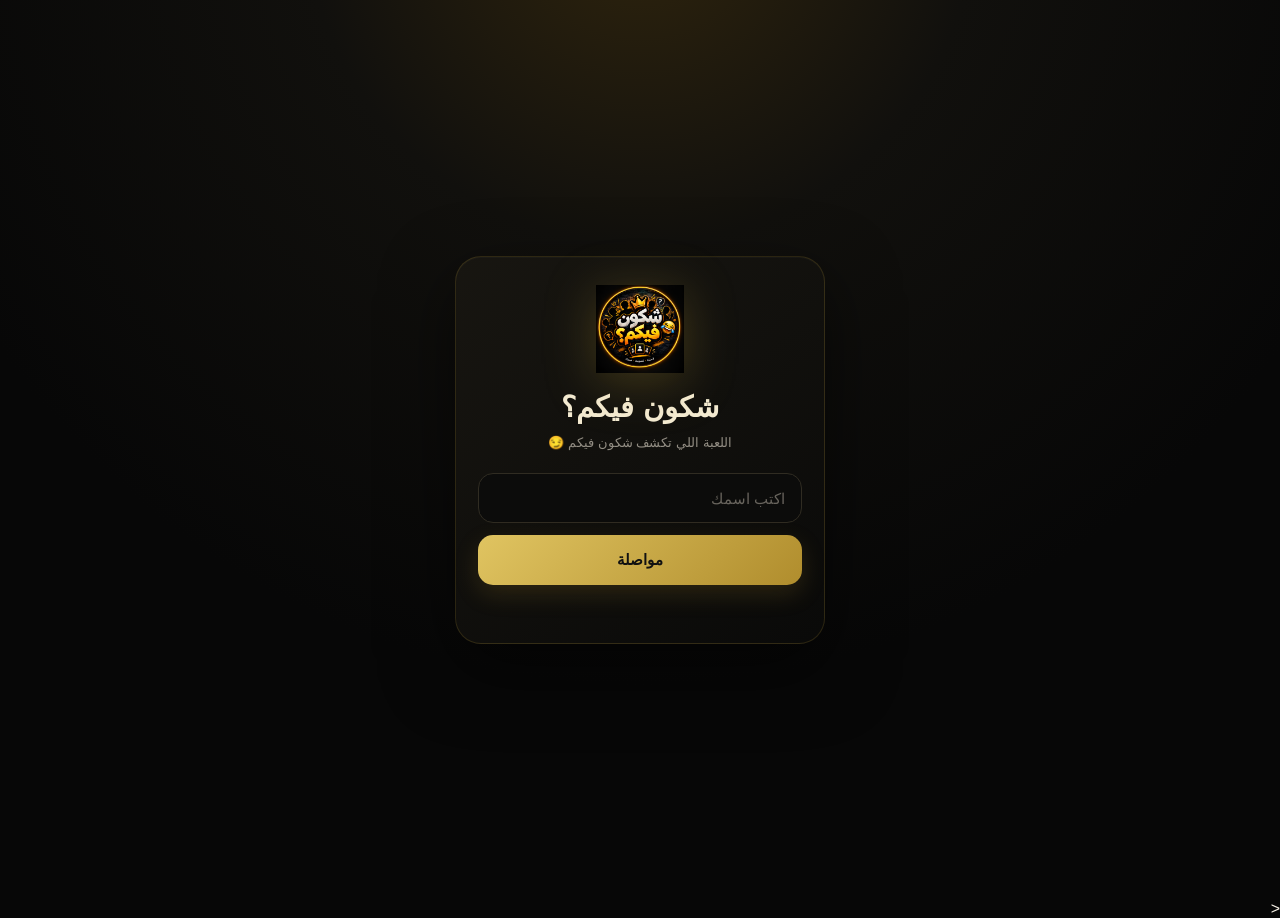
==== commit 7402075e: "Update index.html" ====
--- a/index.html
+++ b/index.html
@@ -6,243 +6,50 @@
 
   <title>شكون فيكم؟</title>
 
-  <link rel="stylesheet" href="style.css">
-
   <style>
-    /* ==============================
-       HOME ONLY
-       ============================== */
-
-    #homeScreen {
-      display: none;
-      min-height: 100vh;
-      min-height: 100dvh;
-      padding: 18px 16px 95px;
+    /* ================================
+       RESET
+    ================================= */
+
+    * {
+      box-sizing: border-box;
+      margin: 0;
+      padding: 0;
+    }
+
+    html,
+    body {
+      width: 100%;
+      min-height: 100%;
+    }
+
+    body {
       background:
-        radial-gradient(
-          circle at 50% 0%,
-          rgba(205, 170, 60, 0.10),
-          transparent 38%
-        ),
-        #070707;
-    }
-
-    #homeScreen:not(.hidden) {
-      display: block;
-    }
-
-    .home-wrapper {
-      width: 100%;
-      max-width: 420px;
-      margin: 0 auto;
-    }
-
-    /* Header */
-
-    .home-top {
-      display: flex;
-      align-items: center;
-      gap: 11px;
-      padding: 5px 2px 24px;
-    }
-
-    .home-top-logo {
-      width: 48px;
-      height: 48px;
-      object-fit: contain;
-      flex-shrink: 0;
-    }
-
-    .home-welcome small {
-      display: block;
-      color: #77736b;
-      font-size: 11px;
-      margin-bottom: 3px;
-    }
-
-    .home-welcome strong {
-      display: block;
-      color: #eee8dc;
-      font-size: 17px;
-      font-weight: 800;
-    }
-
-    /* Title */
-
-    .home-main-title {
-      margin: 3px 0 20px;
-    }
-
-    .home-main-title h1 {
-      margin: 0 0 5px;
-      color: #f2eee5;
-      font-size: 28px;
-      font-weight: 900;
-    }
-
-    .home-main-title p {
-      margin: 0;
-      color: #77736b;
-      font-size: 13px;
-    }
-
-    /* Mode cards */
-
-    .home-mode {
-      width: 100%;
-      min-height: 74px;
-
-      display: flex;
-      align-items: center;
-
-      gap: 12px;
-      padding: 11px 13px;
-      margin-bottom: 11px;
-
-      border-radius: 17px;
-      border: 1px solid #28251e;
-
-      background:
-        linear-gradient(
-          145deg,
-          #171510,
-          #0d0d0c
-        );
-
-      color: white;
-      text-align: right;
-
-      box-shadow:
-        0 8px 24px rgba(0,0,0,0.25);
-
-      transition: 0.15s ease;
-    }
-
-    .home-mode:active {
-      transform: scale(0.98);
-      border-color: #76602a;
-    }
-
-    .home-mode-icon {
-      width: 43px;
-      height: 43px;
-
-      display: flex;
-      align-items: center;
-      justify-content: center;
-
-      flex-shrink: 0;
-
-      border-radius: 13px;
-
-      background: #211c0e;
-
-      font-size: 21px;
-    }
-
-    .home-mode-content {
-      flex: 1;
-      min-width: 0;
-    }
-
-    .home-mode-content strong {
-      display: block;
-
-      color: #d8b84f;
-      font-size: 16px;
-
-      margin-bottom: 3px;
-    }
-
-    .home-mode-content small {
-      display: block;
-
-      color: #77736b;
-      font-size: 10.5px;
-      line-height: 1.5;
-    }
-
-    .home-mode-arrow {
-      color: #92772c;
-      font-size: 24px;
-      line-height: 1;
-    }
-
-    /* Bottom navigation */
-
-    .home-nav {
-      position: fixed;
-
-      z-index: 100;
-
-      left: 50%;
-      bottom: 10px;
-
-      transform: translateX(-50%);
-
-      width: calc(100% - 22px);
-      max-width: 420px;
-
-      height: 62px;
-
-      display: flex;
-      align-items: center;
-
-      padding: 4px;
-
-      border-radius: 19px;
-
-      background: rgba(14,14,13,0.97);
-
-      border: 1px solid #29261f;
-
-      box-shadow:
-        0 10px 35px rgba(0,0,0,0.50);
-
-      backdrop-filter: blur(15px);
-    }
-
-    .home-nav button {
-      flex: 1;
-      height: 52px;
-
-      display: flex;
-      flex-direction: column;
-      align-items: center;
-      justify-content: center;
-
-      gap: 2px;
-
+        radial-gradient(circle at 50% -10%, #30250d 0%, #11100d 28%, #070707 65%);
+      color: #f5f0e5;
+      font-family: Arial, Tahoma, sans-serif;
+      overflow-x: hidden;
+    }
+
+    button,
+    input {
+      font-family: inherit;
+    }
+
+    button {
       border: 0;
-      border-radius: 14px;
-
-      background: transparent;
-
-      color: #68645d;
-
-      font-family: inherit;
-
       cursor: pointer;
-    }
-
-    .home-nav button span {
-      font-size: 18px;
-      line-height: 20px;
-    }
-
-    .home-nav button small {
-      font-size: 8.5px;
-      font-weight: 700;
-    }
-
-    .home-nav button.active {
-      color: #d5b64e;
-      background: #1b180f;
-    }
-
-    /* ==============================
-       OTHER SCREENS
-       ============================== */
+      -webkit-tap-highlight-color: transparent;
+    }
+
+    .hidden {
+      display: none !important;
+    }
+
+
+    /* ================================
+       SCREENS
+    ================================= */
 
     .screen {
       width: 100%;
@@ -253,226 +60,315 @@
       align-items: center;
       justify-content: center;
 
-      padding: 20px 16px;
-    }
-
-    .screen.hidden {
-      display: none !important;
-    }
+      padding: 20px 16px 100px;
+    }
+
+    #nameScreen {
+      padding-bottom: 20px;
+    }
+
+
+    /* ================================
+       GENERAL CARD
+    ================================= */
 
     .card {
       width: 100%;
-      max-width: 360px;
-
-      padding: 26px 20px;
-
-      border-radius: 21px;
-
-      background: rgba(15,15,14,0.97);
-
-      border: 1px solid #29261f;
+      max-width: 370px;
+
+      padding: 28px 22px;
+
+      border-radius: 26px;
+
+      background:
+        linear-gradient(
+          145deg,
+          rgba(24, 22, 17, 0.98),
+          rgba(10, 10, 9, 0.98)
+        );
+
+      border: 1px solid rgba(212, 175, 55, 0.16);
 
       box-shadow:
-        0 15px 45px rgba(0,0,0,0.35);
+        0 25px 70px rgba(0, 0, 0, 0.55),
+        inset 0 1px 0 rgba(255,255,255,0.025);
 
       text-align: center;
     }
 
-    /* Name screen */
-
-    #nameScreen {
-      background:
-        radial-gradient(
-          circle at 50% 20%,
-          rgba(205,170,60,0.10),
-          transparent 40%
-        ),
-        #070707;
-    }
-
-    #nameScreen .card {
-      background: transparent;
-      border: 0;
-      box-shadow: none;
-    }
+
+    /* ================================
+       LOGO
+    ================================= */
 
     .logo {
-      width: 86px;
-      height: 86px;
+      display: block;
+
+      width: 88px;
+      height: 88px;
 
       object-fit: contain;
 
-      display: block;
-
       margin: 0 auto 17px;
 
       filter:
-        drop-shadow(
-          0 8px 20px rgba(212,175,55,0.20)
-        );
+        drop-shadow(0 8px 25px rgba(212,175,55,0.25));
     }
 
     .card h1 {
-      color: #f2eee5;
-      font-size: 28px;
-      margin: 0 0 7px;
-    }
-
-    .card h2 {
-      color: #f2eee5;
-      font-size: 23px;
-      margin: 0 0 8px;
+      color: #f3ead1;
+
+      font-size: 29px;
+      font-weight: 900;
+
+      margin-bottom: 7px;
     }
 
     .subtitle {
-      color: #817c73;
+      color: #928d83;
+
       font-size: 13px;
-      line-height: 1.7;
-      margin-bottom: 18px;
-    }
+      line-height: 1.8;
+
+      margin-bottom: 19px;
+    }
+
+
+    /* ================================
+       INPUT
+    ================================= */
 
     input {
       width: 100%;
-      height: 48px;
-
-      border-radius: 13px;
-
-      border: 1px solid #2c2922;
-
-      background: #11110f;
+      height: 50px;
+
+      border-radius: 15px;
+
+      border: 1px solid #302c22;
+
+      background: #0c0c0b;
 
       color: white;
 
-      padding: 0 14px;
-
-      font-family: inherit;
-      font-size: 14px;
+      padding: 0 16px;
+
+      font-size: 15px;
 
       outline: none;
 
       text-align: right;
+
+      transition: 0.2s;
     }
 
     input::placeholder {
-      color: #66625b;
+      color: #68645d;
     }
 
     input:focus {
-      border-color: #9b7e2d;
-    }
+      border-color: #b99836;
+
+      box-shadow:
+        0 0 0 3px rgba(185,152,54,0.08);
+    }
+
+
+    /* ================================
+       BUTTONS
+    ================================= */
 
     .main-btn {
       width: 100%;
-      min-height: 47px;
-
-      margin-top: 11px;
-
-      border: 0;
-      border-radius: 13px;
+      min-height: 50px;
+
+      margin-top: 12px;
+
+      border-radius: 15px;
 
       background:
         linear-gradient(
           135deg,
-          #d9bb5b,
-          #a88628
+          #e0c461,
+          #b08d2d
         );
 
       color: #111;
 
-      font-family: inherit;
+      font-size: 15px;
+      font-weight: 900;
+
+      box-shadow:
+        0 9px 25px rgba(184,145,42,0.18);
+
+      transition: 0.15s;
+    }
+
+    .main-btn:active {
+      transform: scale(0.97);
+    }
+
+    .secondary-btn {
+      width: 100%;
+      min-height: 46px;
+
+      margin-top: 12px;
+
+      border-radius: 14px;
+
+      background: #10100f;
+
+      border: 1px solid #302d25;
+
+      color: #bfa653;
 
       font-size: 14px;
       font-weight: 800;
-
-      cursor: pointer;
-    }
-
-    .main-btn:active {
-      transform: scale(0.98);
-    }
-
-    .secondary-btn {
+    }
+
+    .secondary-btn:active {
+      transform: scale(0.97);
+    }
+
+    .message {
+      min-height: 20px;
+
+      margin-top: 10px;
+
+      color: #d7ad46;
+
+      font-size: 12px;
+    }
+
+
+    /* ================================
+       HOME
+    ================================= */
+
+    #homeScreen {
+      align-items: flex-start;
+
+      padding:
+        20px
+        16px
+        100px;
+    }
+
+    .home-container {
       width: 100%;
-      min-height: 44px;
-
-      margin-top: 10px;
-
-      border-radius: 13px;
-
-      border: 1px solid #2c2922;
-
-      background: #11110f;
-
-      color: #c6a94c;
-
-      font-family: inherit;
-
-      font-size: 13px;
-      font-weight: 700;
-    }
-
-    .message {
-      min-height: 19px;
-
-      margin-top: 9px;
-
-      color: #d3a943;
-
-      font-size: 12px;
-    }
-
-    /* Game buttons */
-
-    .game-btn,
-    .list-btn {
-      width: 100%;
-      min-height: 67px;
-
+      max-width: 430px;
+
+      margin: 0 auto;
+    }
+
+
+    /* HOME HEADER */
+
+    .home-header {
       display: flex;
       align-items: center;
 
-      gap: 11px;
-
-      padding: 10px 12px;
-      margin-bottom: 9px;
-
-      border-radius: 15px;
-
-      border: 1px solid #292720;
-
-      background: #11110f;
+      gap: 12px;
+
+      padding: 4px 2px 22px;
+    }
+
+    .home-logo {
+      width: 52px;
+      height: 52px;
+
+      object-fit: contain;
+
+      flex-shrink: 0;
+
+      filter:
+        drop-shadow(0 5px 16px rgba(212,175,55,0.2));
+    }
+
+    .home-header small {
+      display: block;
+
+      color: #77736b;
+
+      font-size: 11px;
+
+      margin-bottom: 3px;
+    }
+
+    .home-header h2 {
+      color: #eee5ce;
+
+      font-size: 19px;
+      font-weight: 900;
+    }
+
+
+    /* HOME TITLE */
+
+    .home-title {
+      margin: 5px 0 18px;
+    }
+
+    .home-title h1 {
+      color: #ead079;
+
+      font-size: 30px;
+      font-weight: 900;
+
+      margin-bottom: 5px;
+    }
+
+    .home-title p {
+      color: #817c72;
+
+      font-size: 13px;
+    }
+
+
+    /* MODE BUTTONS */
+
+    .mode-btn {
+      width: 100%;
+      min-height: 78px;
+
+      display: flex;
+      align-items: center;
+
+      gap: 13px;
+
+      padding: 13px 15px;
+
+      margin-bottom: 11px;
+
+      border-radius: 19px;
+
+      background:
+        linear-gradient(
+          145deg,
+          #191813,
+          #0c0c0b
+        );
+
+      border: 1px solid #2b281f;
 
       color: white;
 
-      font-family: inherit;
-
       text-align: right;
-    }
-
-    .game-btn strong,
-    .list-btn strong {
-      display: block;
-
-      color: #d8b84f;
-
-      font-size: 15px;
-
-      margin-bottom: 3px;
-    }
-
-    .game-btn small,
-    .list-btn small {
-      display: block;
-
-      color: #77736b;
-
-      font-size: 10.5px;
-    }
-
-    .game-btn > span,
-    .list-btn > span {
-      width: 40px;
-      height: 40px;
+
+      box-shadow:
+        0 10px 28px rgba(0,0,0,0.25);
+
+      transition: 0.15s;
+    }
+
+    .mode-btn:active {
+      transform: scale(0.98);
+
+      border-color: #806a2d;
+    }
+
+    .mode-icon {
+      width: 46px;
+      height: 46px;
 
       display: flex;
       align-items: center;
@@ -480,155 +376,476 @@
 
       flex-shrink: 0;
 
-      border-radius: 12px;
-
-      background: #1d190e;
-
-      font-size: 20px;
-    }
-
-    .list-btn > div {
+      border-radius: 14px;
+
+      background:
+        linear-gradient(
+          145deg,
+          #27200d,
+          #17140b
+        );
+
+      border: 1px solid #40351a;
+
+      font-size: 22px;
+    }
+
+    .mode-btn div {
       flex: 1;
     }
 
-    .list-btn b {
-      color: #8d7430;
-      font-size: 23px;
-      font-weight: 400;
-    }
+    .mode-btn strong {
+      display: block;
+
+      color: #e0c15a;
+
+      font-size: 17px;
+
+      margin-bottom: 4px;
+    }
+
+    .mode-btn small {
+      display: block;
+
+      color: #77736a;
+
+      font-size: 11px;
+
+      line-height: 1.5;
+    }
+
+    .mode-arrow {
+      color: #a88a35;
+
+      font-size: 25px;
+    }
+
+
+    /* ================================
+       BOTTOM NAV
+    ================================= */
+
+    .bottom-nav {
+      position: fixed;
+
+      z-index: 100;
+
+      bottom: 9px;
+      left: 50%;
+
+      transform: translateX(-50%);
+
+      width: calc(100% - 24px);
+
+      max-width: 430px;
+
+      height: 64px;
+
+      display: flex;
+      align-items: center;
+
+      padding: 5px;
+
+      border-radius: 20px;
+
+      background:
+        rgba(14,14,13,0.97);
+
+      border: 1px solid #302b20;
+
+      box-shadow:
+        0 12px 40px rgba(0,0,0,0.6);
+
+      backdrop-filter: blur(15px);
+    }
+
+    .nav-btn {
+      flex: 1;
+
+      height: 54px;
+
+      display: flex;
+      flex-direction: column;
+
+      align-items: center;
+      justify-content: center;
+
+      gap: 3px;
+
+      border-radius: 15px;
+
+      background: transparent;
+
+      color: #625f58;
+
+      transition: 0.2s;
+    }
+
+    .nav-btn span {
+      font-size: 18px;
+
+      line-height: 20px;
+    }
+
+    .nav-btn small {
+      font-size: 9px;
+
+      font-weight: 800;
+    }
+
+    .nav-btn.active {
+      color: #dfc15a;
+
+      background:
+        linear-gradient(
+          145deg,
+          #24200f,
+          #18150b
+        );
+
+      border: 1px solid rgba(207,169,55,0.13);
+    }
+
+    .nav-btn:active {
+      transform: scale(0.92);
+    }
+
+
+    /* ================================
+       OTHER CARDS
+    ================================= */
+
+    #onlineScreen .card,
+    #offlineScreen .card,
+    #playersScreen .card,
+    #shkounAnaScreen .card,
+    #joinScreen .card {
+      max-width: 370px;
+    }
+
+    .card h2 {
+      color: #ead17a;
+
+      font-size: 24px;
+      font-weight: 900;
+
+      margin-bottom: 7px;
+    }
+
+
+    /* ================================
+       GAME BUTTONS
+    ================================= */
+
+    .game-btn {
+      width: 100%;
+      min-height: 72px;
+
+      display: flex;
+      align-items: center;
+
+      gap: 12px;
+
+      padding: 11px 14px;
+
+      margin-bottom: 10px;
+
+      border-radius: 17px;
+
+      background: #10100f;
+
+      border: 1px solid #2b281f;
+
+      color: white;
+
+      text-align: right;
+    }
+
+    .game-btn:active {
+      transform: scale(0.98);
+    }
+
+    .game-btn strong {
+      display: block;
+
+      color: #dfc15a;
+
+      font-size: 16px;
+
+      margin-bottom: 4px;
+    }
+
+    .game-btn small {
+      display: block;
+
+      color: #77736b;
+
+      font-size: 11px;
+    }
+
+
+    /* ================================
+       PLAYERS
+    ================================= */
 
     .players-grid {
       display: grid;
 
-      grid-template-columns: repeat(4,1fr);
-
-      gap: 8px;
-
-      margin: 17px 0;
+      grid-template-columns: repeat(4, 1fr);
+
+      gap: 9px;
+
+      margin: 18px 0;
     }
 
     .player-count {
-      height: 53px;
-
-      border-radius: 13px;
+      height: 55px;
+
+      border-radius: 15px;
+
+      background: #10100f;
 
       border: 1px solid #302b20;
 
-      background: #11110f;
-
-      color: #d5b64e;
-
-      font-family: inherit;
-
-      font-size: 18px;
-      font-weight: 800;
+      color: #dfc15a;
+
+      font-size: 19px;
+
+      font-weight: 900;
     }
 
     .player-count:active {
       transform: scale(0.94);
-      background: #211c0d;
+    }
+
+
+    /* ================================
+       SHKOUN ANA
+    ================================= */
+
+    .game-description {
+      color: #908b81;
+
+      font-size: 13px;
+
+      line-height: 1.8;
+
+      margin-bottom: 15px;
     }
 
     .info-box {
-      padding: 13px;
-
-      margin: 14px 0;
-
-      border-radius: 13px;
-
-      background: #11110f;
-
-      border: 1px solid #28251e;
-
-      color: #969087;
-
-      font-size: 12px;
+      padding: 14px;
+
+      margin: 15px 0;
+
+      border-radius: 14px;
+
+      background: #10100f;
+
+      border: 1px solid #29261f;
+
+      color: #858077;
+
+      font-size: 13px;
     }
 
     .info-box strong {
-      color: #d9bb5b;
-    }
-
-    .game-description {
-      color: #89847b;
-
-      font-size: 13px;
-
-      line-height: 1.7;
-
-      margin-bottom: 15px;
-    }
-
-    /* Pages */
+      color: #dfc15a;
+    }
+
+
+    /* ================================
+       PAGES
+    ================================= */
 
     .page-container {
       width: 100%;
-      max-width: 420px;
+      max-width: 430px;
+
+      padding: 10px 0 20px;
 
       text-align: center;
     }
 
     .page-icon {
-      width: 55px;
-      height: 55px;
+      width: 62px;
+      height: 62px;
 
       display: flex;
       align-items: center;
       justify-content: center;
 
-      margin: 0 auto 13px;
-
-      border-radius: 16px;
-
-      background: #1d190e;
-
-      border: 1px solid #383019;
-
-      font-size: 25px;
+      margin: 0 auto 15px;
+
+      border-radius: 18px;
+
+      background:
+        linear-gradient(
+          145deg,
+          #29220e,
+          #16130b
+        );
+
+      border: 1px solid #40351c;
+
+      font-size: 27px;
+
+      box-shadow:
+        0 10px 30px rgba(0,0,0,0.3);
     }
 
     .page-container h1 {
-      color: #f0ece3;
-
-      font-size: 26px;
-
-      margin-bottom: 6px;
+      color: #ead17a;
+
+      font-size: 27px;
+      font-weight: 900;
+
+      margin-bottom: 7px;
     }
 
     .page-container > p {
-      color: #817c73;
-
-      font-size: 12px;
-
-      margin-bottom: 18px;
-    }
+      color: #817d75;
+
+      font-size: 13px;
+
+      margin-bottom: 20px;
+    }
+
+
+    /* ================================
+       SETTINGS / GAMES LIST
+       VERTICAL
+    ================================= */
+
+    .list-btn {
+      width: 100%;
+      min-height: 72px;
+
+      display: flex;
+      align-items: center;
+
+      gap: 13px;
+
+      padding: 11px 14px;
+
+      margin-bottom: 11px;
+
+      border-radius: 17px;
+
+      background:
+        linear-gradient(
+          145deg,
+          #171612,
+          #0e0e0d
+        );
+
+      border: 1px solid #2d2a22;
+
+      color: white;
+
+      text-align: right;
+
+      box-shadow:
+        0 8px 25px rgba(0,0,0,0.18);
+
+      transition: 0.15s;
+    }
+
+    .list-btn:active {
+      transform: scale(0.98);
+
+      border-color: #806a2d;
+    }
+
+    .list-btn > span {
+      width: 43px;
+      height: 43px;
+
+      display: flex;
+      align-items: center;
+      justify-content: center;
+
+      flex-shrink: 0;
+
+      border-radius: 13px;
+
+      background:
+        linear-gradient(
+          145deg,
+          #28200c,
+          #17140b
+        );
+
+      border: 1px solid #3a311b;
+
+      font-size: 20px;
+    }
+
+    .list-btn > div {
+      flex: 1;
+    }
+
+    .list-btn strong {
+      display: block;
+
+      color: #dfc15a;
+
+      font-size: 15px;
+
+      margin-bottom: 4px;
+    }
+
+    .list-btn small {
+      display: block;
+
+      color: #77736c;
+
+      font-size: 11px;
+    }
+
+    .list-btn b {
+      color: #a88b39;
+
+      font-size: 24px;
+
+      font-weight: 400;
+    }
+
+
+    /* ================================
+       COMING SOON
+    ================================= */
 
     .coming-soon {
-      padding: 15px;
-
-      margin-top: 13px;
-
-      border-radius: 15px;
-
-      border: 1px dashed #40361f;
-
-      background: rgba(20,18,13,0.65);
+      width: 100%;
+
+      padding: 17px 14px;
+
+      margin-top: 14px;
+
+      border-radius: 17px;
+
+      background: rgba(22,20,14,0.7);
+
+      border: 1px dashed #44391e;
+
+      text-align: center;
     }
 
     .coming-soon span {
       display: block;
 
-      font-size: 21px;
-
-      margin-bottom: 4px;
+      font-size: 22px;
+
+      margin-bottom: 5px;
     }
 
     .coming-soon strong {
       display: block;
 
-      color: #c7a94b;
-
-      font-size: 13px;
+      color: #c7a94c;
+
+      font-size: 14px;
 
       margin-bottom: 4px;
     }
@@ -636,152 +853,170 @@
     .coming-soon small {
       color: #706c64;
 
-      font-size: 10.5px;
-    }
-
-    /* Modal */
+      font-size: 11px;
+    }
+
+
+    /* ================================
+       MODAL
+    ================================= */
 
     .modal {
       position: fixed;
 
+      z-index: 500;
+
       inset: 0;
-
-      z-index: 500;
 
       display: flex;
 
       align-items: center;
       justify-content: center;
 
-      padding: 18px;
-
-      background: rgba(0,0,0,0.78);
-
-      backdrop-filter: blur(7px);
-    }
-
-    .modal.hidden {
-      display: none !important;
+      padding: 20px;
+
+      background: rgba(0,0,0,0.8);
+
+      backdrop-filter: blur(8px);
     }
 
     .modal-box {
       position: relative;
 
       width: 100%;
-      max-width: 350px;
+      max-width: 370px;
 
       max-height: 80vh;
 
       overflow-y: auto;
 
-      padding: 24px 19px 19px;
-
-      border-radius: 20px;
+      padding: 27px 20px 20px;
+
+      border-radius: 22px;
 
       background: #11110f;
 
-      border: 1px solid #3a311c;
+      border: 1px solid #3b321d;
+
+      box-shadow:
+        0 25px 70px rgba(0,0,0,0.65);
+
+      text-align: right;
     }
 
     .modal-box h2 {
-      color: #dfc15b;
-
-      font-size: 20px;
-
-      margin-bottom: 13px;
+      color: #dfc15a;
+
+      font-size: 21px;
+
+      margin-bottom: 14px;
     }
 
     .modal-box h3 {
-      color: #d5b64e;
-
-      font-size: 14px;
-
-      margin: 15px 0 6px;
+      color: #d4b34c;
+
+      font-size: 15px;
+
+      margin: 17px 0 7px;
     }
 
     .modal-box p {
       color: #99938a;
 
-      font-size: 12px;
+      font-size: 13px;
 
       line-height: 1.8;
+
+      margin-bottom: 8px;
     }
 
     .close-modal {
       position: absolute;
 
-      top: 8px;
-      left: 9px;
-
-      width: 30px;
-      height: 30px;
-
-      border: 0;
+      top: 9px;
+      left: 10px;
+
+      width: 32px;
+      height: 32px;
+
       border-radius: 50%;
 
       background: #211e17;
 
       color: #aaa398;
 
-      font-size: 21px;
+      font-size: 22px;
+    }
+
+    .modal-box input {
+      margin: 8px 0 4px;
     }
 
     .language-btn {
       width: 100%;
-      height: 46px;
-
-      margin-top: 8px;
-
-      border-radius: 12px;
-
-      border: 1px solid #2d2a21;
+      height: 50px;
+
+      margin-top: 9px;
+
+      border-radius: 14px;
 
       background: #171611;
 
+      border: 1px solid #2e2a21;
+
       color: #ddd;
 
-      font-family: inherit;
+      font-size: 14px;
 
       text-align: right;
 
-      padding: 0 14px;
-    }
-
-    /* Small screens */
+      padding: 0 15px;
+    }
+
+
+    /* ================================
+       SMALL PHONES
+    ================================= */
 
     @media (max-height: 650px) {
+
+      .screen {
+        padding-top: 12px;
+      }
 
       .logo {
         width: 72px;
         height: 72px;
-        margin-bottom: 11px;
+
+        margin-bottom: 10px;
       }
 
-      #nameScreen .card {
-        padding-top: 10px;
+      .card {
+        padding-top: 20px;
       }
 
-      .home-top {
-        padding-bottom: 16px;
+      .home-header {
+        padding-bottom: 14px;
       }
 
-      .home-main-title {
-        margin-bottom: 14px;
+      .home-title {
+        margin-bottom: 13px;
       }
 
-      .home-mode {
-        min-height: 66px;
+      .mode-btn {
+        min-height: 69px;
       }
-
     }
   </style>
 </head>
 
+
 <body>
 
-<!-- =========================
+
+<!-- =================================
      NAME SCREEN
-     ========================= -->
+================================= -->
 
 <section id="nameScreen" class="screen">
 
@@ -804,74 +1039,59 @@
       type="text"
       placeholder="اكتب اسمك"
       maxlength="20"
-      autocomplete="off"
     >
 
-    <button
-      id="continueBtn"
-      class="main-btn"
-    >
+    <button id="continueBtn" class="main-btn">
       مواصلة
     </button>
 
-    <p
-      id="nameMessage"
-      class="message"
-    ></p>
+    <p id="nameMessage" class="message"></p>
 
   </div>
 
 </section>
 
 
-<!-- =========================
-     HOME SCREEN
-     ========================= -->
+<!-- =================================
+     HOME
+================================= -->
 
 <section id="homeScreen" class="screen hidden">
 
-  <div class="home-wrapper">
-
-    <div class="home-top">
+  <div class="home-container">
+
+    <div class="home-header">
 
       <img
         src="file_0000000082d081f5a7b777584ad64610.png"
-        class="home-top-logo"
+        class="home-logo"
         alt="شكون فيكم؟"
       >
 
-      <div class="home-welcome">
-
-        <small>مرحبا بيك 👋</small>
-
-        <strong id="welcomeName"></strong>
-
+      <div>
+        <small>مرحبا 👋</small>
+        <h2 id="welcomeName"></h2>
       </div>
 
     </div>
 
 
-    <div class="home-main-title">
+    <div class="home-title">
 
       <h1>شكون فيكم؟</h1>
 
-      <p>اختار كيفاش تحب تلعب اليوم 🎮</p>
+      <p>
+        اختار كيفاش تحب تلعب
+      </p>
 
     </div>
 
 
-    <!-- ONLINE -->
-
-    <button
-      id="onlineBtn"
-      class="home-mode"
-    >
-
-      <span class="home-mode-icon">
-        🌐
-      </span>
-
-      <span class="home-mode-content">
+    <button id="onlineBtn" class="mode-btn">
+
+      <span class="mode-icon">🌐</span>
+
+      <div>
 
         <strong>Online</strong>
 
@@ -879,27 +1099,18 @@
           العب مع أصحابك من تلفونات مختلفة
         </small>
 
-      </span>
-
-      <span class="home-mode-arrow">
-        ‹
-      </span>
-
-    </button>
-
-
-    <!-- OFFLINE -->
-
-    <button
-      id="offlineBtn"
-      class="home-mode"
-    >
-
-      <span class="home-mode-icon">
-        📱
-      </span>
-
-      <span class="home-mode-content">
+      </div>
+
+      <span class="mode-arrow">‹</span>
+
+    </button>
+
+
+    <button id="offlineBtn" class="mode-btn">
+
+      <span class="mode-icon">📱</span>
+
+      <div>
 
         <strong>Offline</strong>
 
@@ -907,20 +1118,16 @@
           العبوا مع بعضكم في نفس التلفون
         </small>
 
-      </span>
-
-      <span class="home-mode-arrow">
-        ‹
-      </span>
+      </div>
+
+      <span class="mode-arrow">‹</span>
 
     </button>
 
   </div>
 
 
-  <!-- BOTTOM NAV -->
-
-  <nav class="home-nav">
+  <nav class="bottom-nav">
 
     <button
       class="nav-btn active"
@@ -959,9 +1166,9 @@
 </section>
 
 
-<!-- =========================
+<!-- =================================
      ONLINE
-     ========================= -->
+================================= -->
 
 <section id="onlineScreen" class="screen hidden">
 
@@ -973,24 +1180,15 @@
       اختار كيفاش تحب تلعب
     </p>
 
-    <button
-      id="createRoomBtn"
-      class="main-btn"
-    >
+    <button id="createRoomBtn" class="main-btn">
       🎮 إنشاء غرفة
     </button>
 
-    <button
-      id="joinRoomBtn"
-      class="main-btn"
-    >
+    <button id="joinRoomBtn" class="main-btn">
       🔑 الدخول إلى غرفة
     </button>
 
-    <button
-      id="onlineBackBtn"
-      class="secondary-btn"
-    >
+    <button id="onlineBackBtn" class="secondary-btn">
       ← رجوع
     </button>
 
@@ -999,9 +1197,9 @@
 </section>
 
 
-<!-- =========================
+<!-- =================================
      OFFLINE
-     ========================= -->
+================================= -->
 
 <section id="offlineScreen" class="screen hidden">
 
@@ -1013,50 +1211,32 @@
       اختار اللعبة
     </p>
 
-    <button
-      id="shkounFikomBtn"
-      class="game-btn"
-    >
-
-      <span>❓</span>
+
+    <button id="shkounFikomBtn" class="game-btn">
+
+      <span style="font-size:25px;">❓</span>
 
       <div>
-
         <strong>شكون فيكم؟</strong>
-
-        <small>
-          من 2 إلى 8 لاعبين
-        </small>
-
+        <small>من 2 إلى 8 لاعبين</small>
       </div>
 
     </button>
 
 
-    <button
-      id="shkounAnaBtn"
-      class="game-btn"
-    >
-
-      <span>🕵️</span>
+    <button id="shkounAnaBtn" class="game-btn">
+
+      <span style="font-size:25px;">🕵️</span>
 
       <div>
-
         <strong>شكون أنا؟</strong>
-
-        <small>
-          لاعبين فقط
-        </small>
-
+        <small>لاعبين فقط</small>
       </div>
 
     </button>
 
 
-    <button
-      id="offlineBackBtn"
-      class="secondary-btn"
-    >
+    <button id="offlineBackBtn" class="secondary-btn">
       ← رجوع
     </button>
 
@@ -1065,9 +1245,9 @@
 </section>
 
 
-<!-- =========================
+<!-- =================================
      PLAYERS
-     ========================= -->
+================================= -->
 
 <section id="playersScreen" class="screen hidden">
 
@@ -1078,6 +1258,7 @@
     <p class="subtitle">
       قداش باش تلعبوا؟
     </p>
+
 
     <div class="players-grid">
 
@@ -1091,15 +1272,11 @@
 
     </div>
 
-    <p
-      id="playersMessage"
-      class="message"
-    ></p>
-
-    <button
-      id="playersBackBtn"
-      class="secondary-btn"
-    >
+
+    <p id="playersMessage" class="message"></p>
+
+
+    <button id="playersBackBtn" class="secondary-btn">
       ← رجوع
     </button>
 
@@ -1108,9 +1285,9 @@
 </section>
 
 
-<!-- =========================
+<!-- =================================
      SHKOUN ANA
-     ========================= -->
+================================= -->
 
 <section id="shkounAnaScreen" class="screen hidden">
 
@@ -1127,17 +1304,11 @@
       <strong>2</strong>
     </div>
 
-    <button
-      id="startShkounAnaBtn"
-      class="main-btn"
-    >
+    <button id="startShkounAnaBtn" class="main-btn">
       🚀 ابدأ اللعبة
     </button>
 
-    <button
-      id="shkounAnaBackBtn"
-      class="secondary-btn"
-    >
+    <button id="shkounAnaBackBtn" class="secondary-btn">
       ← رجوع
     </button>
 
@@ -1146,225 +1317,8 @@
 </section>
 
 
-<!-- =========================
-     JOIN
-     ========================= -->
-
-<section id="joinScreen" class="screen hidden">
-
-  <div class="card">
-
-    <h2>🔑 الدخول إلى غرفة</h2>
-
-    <p class="subtitle">
-      اكتب كود الغرفة
-    </p>
-
-    <input
-      id="roomCode"
-      type="number"
-      placeholder="مثال: 123456"
-      inputmode="numeric"
-    >
-
-    <button
-      id="joinBtn"
-      class="main-btn"
-    >
-      دخول
-    </button>
-
-    <p
-      id="joinMessage"
-      class="message"
-    ></p>
-
-    <button
-      id="backBtn"
-      class="secondary-btn"
-    >
-      ← رجوع
-    </button>
-
-  </div>
-
-</section>
-
-
-<!-- =========================
-     MESSAGES
-     ========================= -->
-
-<section id="messagesScreen" class="screen hidden">
-
-  <div class="page-container">
-
-    <div class="page-icon">💬</div>
-
-    <h1>الرسائل</h1>
-
-    <p>
-      هنا باش تلقى الرسائل والتنبيهات.
-    </p>
-
-    <div class="coming-soon">
-
-      <span>🚧</span>
-
-      <strong>قريبًا</strong>
-
-      <small>
-        نظام الرسائل باش يتربط مع اللعب Online.
-      </small>
-
-    </div>
-
-  </div>
-
-</section>
-
-
-<!-- =========================
-     GAMES
-     ========================= -->
-
-<section id="gamesScreen" class="screen hidden">
-
-  <div class="page-container">
-
-    <div class="page-icon">🎮</div>
-
-    <h1>الألعاب</h1>
-
-    <p>
-      اختار اللعبة اللي تحب تلعبها.
-    </p>
-
-
-    <button
-      id="gamesShkounFikom"
-      class="list-btn"
-    >
-
-      <span>❓</span>
-
-      <div>
-
-        <strong>شكون فيكم؟</strong>
-
-        <small>
-          2 إلى 8 لاعبين
-        </small>
-
-      </div>
-
-      <b>‹</b>
-
-    </button>
-
-
-    <button
-      id="gamesShkounAna"
-      class="list-btn"
-    >
-
-      <span>🕵️</span>
-
-      <div>
-
-        <strong>شكون أنا؟</strong>
-
-        <small>
-          لاعبين فقط
-        </small>
-
-      </div>
-
-      <b>‹</b>
-
-    </button>
-
-
-    <div class="coming-soon">
-
-      <span>🔥</span>
-
-      <strong>
-        ألعاب أخرى قريبًا
-      </strong>
-
-      <small>
-        باش نزيدوا ألعاب جديدة مع الوقت.
-      </small>
-
-    </div>
-
-  </div>
-
-</section>
-
-
-<!-- =========================
-     SETTINGS
-     ========================= -->
-
-<section id="settingsScreen" class="screen hidden">
-
-  <div class="page-container">
-
-    <div class="page-icon">⚙️</div>
-
-    <h1>الإعدادات</h1>
-
-    <p>
-      خصّص تجربتك في شكون فيكم؟
-    </p>
-
-
-    <button
-      id="settingsNameBtn"
-      class="list-btn"
-    >
-
-      <span>👤</span>
-
-      <div>
-
-        <strong>تغيير الاسم</strong>
-
-        <small>
-          بدّل الاسم متاعك
-        </small>
-
-      </div>
-
-      <b>‹</b>
-
-    </button>
-
-
-    <button
-      id="languageBtn"
-      class="list-btn"
-    >
-
-      <span>🌐</span>
-
-      <div>
-
-        <strong>اللغة</strong>
-
-        <small id="currentLanguage">
-          العربية
-        </small>
-
-      </div>
-
-      <b>‹</b>
-
-    </button>
-
-
-    <button
-      id="aboutGamesBtn"
-      class="lis
+<!-- =================================
+     JOIN ROOM
+================================= -->
+
+<
